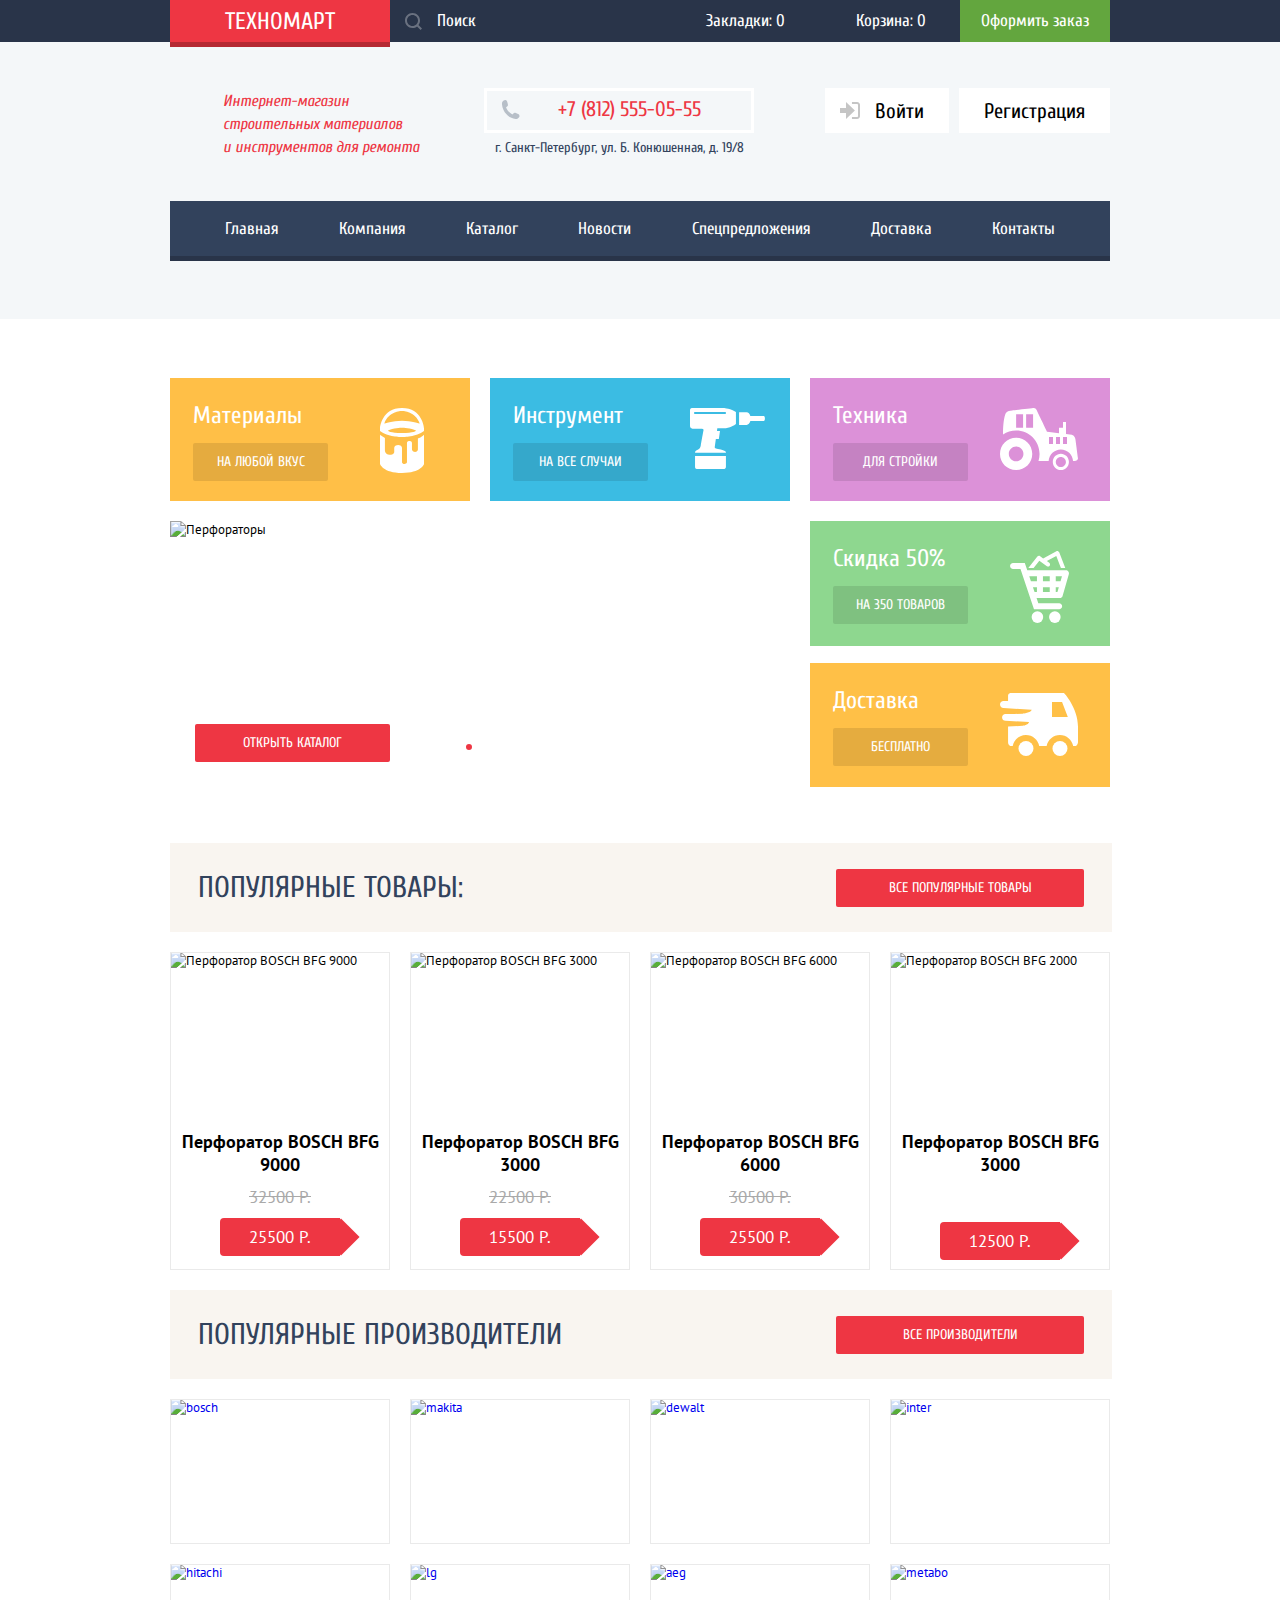
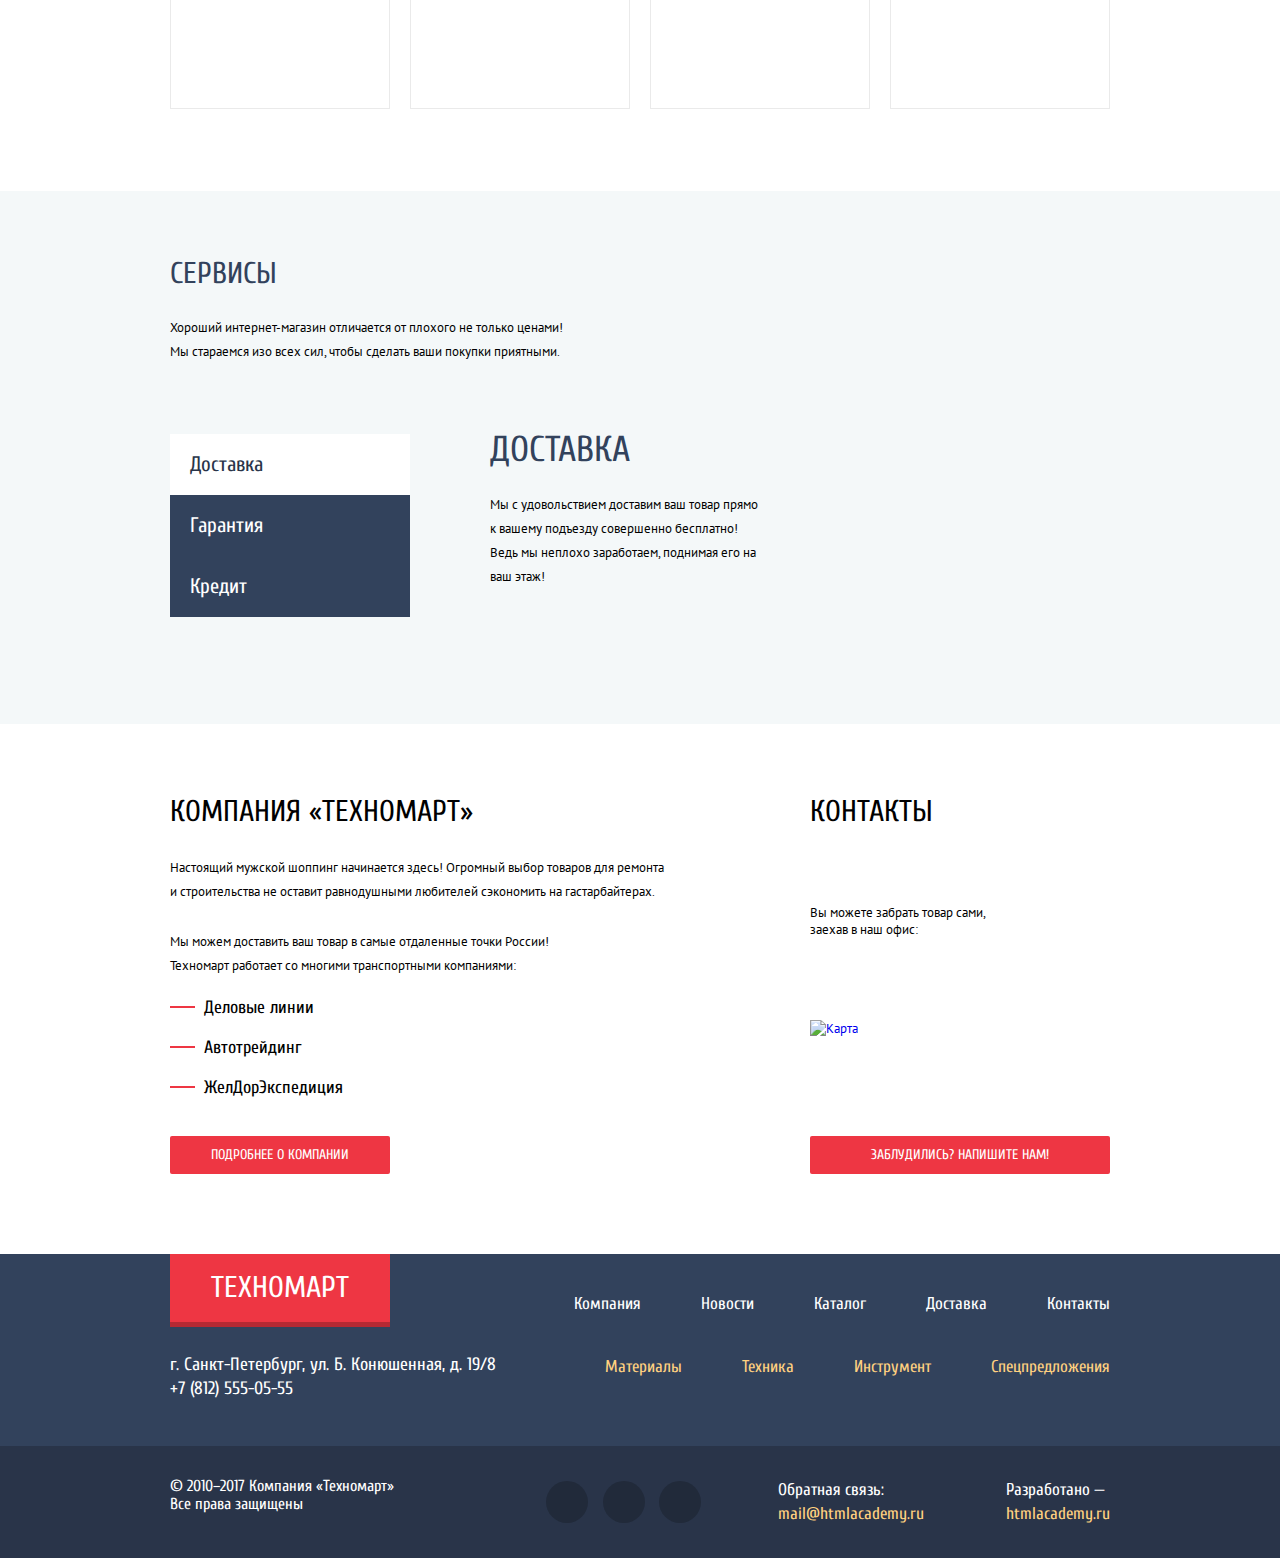
==== index.html @ eee49c4e "Almost done" ====
<!DOCTYPE html>
<html lang="ru">

<head>
  <meta charset="utf-8">
  <title>Техномарт. Материалы, техника и инструменты</title>
  <link href="https://fonts.googleapis.com/css?family=Cuprum:400,400i,700&amp;subset=cyrillic" rel="stylesheet">
  <link href="https://fonts.googleapis.com/css?family=PT+Sans:400,700" rel="stylesheet">
  <link href="css/normalize.css" rel="stylesheet">
  <link href="css/style.css" rel="stylesheet">
</head>

<body>
  <header>
    <div class="header-top-wrap">
      <div class="header-top wrapper">
        <a class="logo" href="#">ТЕХНОМАРТ</a>
        <form class="search" action="http://echo.htmlacademy.ru">
          <label for="search" class="visually-hidden">Поиск по сайту</label>
          <input type="search" id="search" placeholder="Поиск" required>
          <button type="submit" id="submit" value=""><svg width="17" height="17">
           <path d="M17,15.586l-3.542-3.542C14.421,10.782,15,9.21,15,7.5C15,3.358,11.643,0,7.5,0C3.358,0,0,3.358,0,7.5
             C0,11.643,3.358,15,7.5,15c1.71,0,3.282-0.579,4.544-1.542L15.586,17L17,15.586z M2,7.5C2,4.467,4.467,2,7.5,2
             C10.532,2,13,4.467,13,7.5c0,3.032-2.468,5.5-5.5,5.5C4.467,13,2,10.532,2,7.5z"/>
         </svg></button>
        </form>
        <a class="header-navigation-button" href="#">
          <span class="header-icon bookmarks"></span>Закладки:
          <span class="bookmarks-counter">&nbsp;0</span>
        </a>
        <a class="header-navigation-button" href="#">
          <span class="header-icon cart"></span>Корзина:
          <span class="cart-counter">&nbsp;0</span>
        </a>
        <a class="header-navigation-button buy" href="#">Оформить заказ</a>
      </div>
    </div>
    <div class="header-middle">
      <p class="header-description">Интернет-магазин строительных материалов
        <br>и инструментов для ремонта</p>
      <div class="header-phone-container">
        <span class="header-icon phone"></span>
        <a class="header-phone" href="tel:+78125550555">+7 (812) 555-05-55</a>
        <p class="header-address">г. Санкт-Петербург, ул. Б. Конюшенная, д. 19/8</p>
      </div>
      <div class="header-middle-buttons">
        <a class="sign-in-button button" href="#">
          <svg class="sign-in-svg" version="1.1" xmlns="http://www.w3.org/2000/svg" xmlns:xlink="http://www.w3.org/1999/xlink" x="0px"
            y="0px" width="20px" height="17px" viewBox="0 0 20 17" enable-background="new 0 0 20 17" xml:space="preserve">
            <g>
              <polygon points="14.875,8.5 6,0 6,6 0,6 0,11 6,11 6,17 	" />
            </g>
            <path d="M16.986,15.01h-5.027V17h5.027c2.178,0,3.004-1.81,3.029-3.026V3.028C19.99,1.811,19.164,0,16.986,0h-5.027
         v1.99h5.027c0.839,0,0.992,0.681,1.01,1.057v10.904C17.979,14.327,17.825,15.01,16.986,15.01z" />
          </svg>Войти</a>
        <a class="button" href="#">Регистрация</a>
      </div>
    </div>
    <nav class="header-bottom wrapper">
      <ul class="main-menu">
        <li>
          <a class="main-menu-item" href="index.html">Главная</a>
        </li>
        <li>
          <a class="main-menu-item" href="#">Компания</a>
        </li>
        <li>
          <a class="main-menu-item" href="catalog.html">Каталог</a>
        </li>
        <li>
          <a class="main-menu-item" href="#">Новости</a>
        </li>
        <li>
          <a class="main-menu-item" href="#">Спецпредложения</a>
        </li>
        <li>
          <a class="main-menu-item" href="#">Доставка</a>
        </li>
        <li>
          <a class="main-menu-item" href="#">Контакты</a>
        </li>
      </ul>
    </nav>
  </header>
  <main>
    <section class="category">
      <h2 class="visually-hidden">Продукция и услуги</h2>
      <div class="category-card-container">
        <div class="category-card new">
          <span class="category-card-icon"></span>
          <p class="category-card-header">Материалы</p>
          <a class="button category-card-button" href="#">На любой вкус</a>
        </div>
        <div class="category-card">
          <p class="category-card-header">Инструмент</p>
          <a class="button category-card-button" href="#">На все случаи</a>
        </div>
        <div class="category-card">
          <p class="category-card-header">Техника</p>
          <a class="button category-card-button" href="#">Для стройки</a>
        </div>
        <div class="slider">
          <a class="popular-items-button slider-button button" href="catalog.html">ОТКРЫТЬ КАТАЛОГ</a>
          <input type="radio" id="btn-1" name="toggle" checked>
          <input type="radio" id="btn-2" name="toggle">
          <div class="slider-controls">
            <label for="btn-1"></label>
            <label for="btn-2"></label>
          </div>
          <div class="slider-controls-arrows">
            <label class="slider-controls-arrows-left" for="btn-1"></label>
            <label class="slider-controls-arrows-right" for="btn-2"></label>
          </div>
          <div class="slider-inner">
            <div class="slider-slides">
              <img src="img/banners/banner-1.jpg" width="620" height="266" alt="Перфораторы">
              <img src="img/banners/banner-2.jpg" width="620" height="266" alt="Дрели">
            </div>
          </div>
        </div>
        <div class="category-card-container-small">
          <div class="category-card">
            <p class="category-card-header">Скидка 50%</p>
            <a class="button category-card-button" href="#">На 350 товаров</a>
          </div>
          <div class="category-card">
            <p class="category-card-header">Доставка</p>
            <a class="button category-card-button" href="#">Бесплатно</a>
          </div>
        </div>
      </div>
    </section>
    <section class="popular-items">
      <div class="section-header section-header-first">
        <h2>Популярные товары:</h2>
        <a class="button popular-items-button" href="#">Все популярные товары</a>
      </div>
      <div class="popular-content">
        <div class="popular-items-card">
          <img class="card-img-hidden" src="img/tools/tool-1.jpg" width="220" height="160" alt="Перфоратор BOSCH BFG 9000">
          <p class="popular-items-card-name">Перфоратор BOSCH BFG 9000</p>
          <p class="popular-items-old-price">32500 Р.</p>
          <a class="popular-items-new-price button" href="#">25500 Р.</a>
          <div class="popular-items-card-buttons card-description-hidden">
            <a class="button popular-items-button-buy" href="#">
              <svg version="1.1" xmlns="http://www.w3.org/2000/svg" xmlns:xlink="http://www.w3.org/1999/xlink" x="0px" y="0px" width="15px"
                height="15px" viewBox="0 0 15 15" enable-background="new 0 0 15 15" xml:space="preserve">
                <g fill="#ffffff">
                  <circle cx="4.5" cy="13.5" r="1.5" />
                  <circle cx="12.5" cy="13.5" r="1.5" />
                  <polygon points="15,2 4.07,2 3.648,0 0,0 0,2 2.031,2 4.016,11 15,11 15,9 9.441,9 15,6.951 	" />
                </g>
              </svg>
              Купить</a>
            <a class="button popular-items-button-bookmarks" href="#">В закладки</a>
          </div>
        </div>
        <div class="popular-items-card">
          <img class="card-img-hidden" src="img/tools/tool-2.jpg" width="220" height="160" alt="Перфоратор BOSCH BFG 3000">
          <p class="popular-items-card-name">Перфоратор BOSCH BFG 3000</p>
          <p class="popular-items-old-price">22500 Р.</p>
          <a class="popular-items-new-price button" href="#">15500 Р.</a>
          <div class="popular-items-card-buttons card-description-hidden">
            <a class="button popular-items-button-buy" href="#">
              <svg version="1.1" xmlns="http://www.w3.org/2000/svg" xmlns:xlink="http://www.w3.org/1999/xlink" x="0px" y="0px" width="15px"
                height="15px" viewBox="0 0 15 15" enable-background="new 0 0 15 15" xml:space="preserve">
                <g fill="#ffffff">
                  <circle cx="4.5" cy="13.5" r="1.5" />
                  <circle cx="12.5" cy="13.5" r="1.5" />
                  <polygon points="15,2 4.07,2 3.648,0 0,0 0,2 2.031,2 4.016,11 15,11 15,9 9.441,9 15,6.951 	" />
                </g>
              </svg>
              Купить</a>
            <a class="button popular-items-button-bookmarks" href="#">В закладки</a>
          </div>
        </div>
        <div class="popular-items-card">
          <img class="card-img-hidden" src="img/tools/tool-3.jpg" width="220" height="160" alt="Перфоратор BOSCH BFG 6000">
          <p class="popular-items-card-name">Перфоратор BOSCH BFG 6000</p>
          <p class="popular-items-old-price">30500 Р.</p>
          <a class="popular-items-new-price button" href="#">25500 Р.</a>
          <div class="popular-items-card-buttons card-description-hidden">
            <a class="button popular-items-button-buy" href="#">
              <svg version="1.1" xmlns="http://www.w3.org/2000/svg" xmlns:xlink="http://www.w3.org/1999/xlink" x="0px" y="0px" width="15px"
                height="15px" viewBox="0 0 15 15" enable-background="new 0 0 15 15" xml:space="preserve">
                <g fill="#ffffff">
                  <circle cx="4.5" cy="13.5" r="1.5" />
                  <circle cx="12.5" cy="13.5" r="1.5" />
                  <polygon points="15,2 4.07,2 3.648,0 0,0 0,2 2.031,2 4.016,11 15,11 15,9 9.441,9 15,6.951 	" />
                </g>
              </svg>
              Купить</a>
            <a class="button popular-items-button-bookmarks" href="#">В закладки</a>
          </div>
        </div>
        <div class="popular-items-card new">
          <img class="card-img-hidden" src="img/tools/tool-3.jpg" width="220" height="160" alt="Перфоратор BOSCH BFG 2000">
          <p class="popular-items-card-name">Перфоратор BOSCH BFG 3000</p>
          <p class="popular-items-old-price-none">22500 Р.</p>
          <a class="popular-items-new-price button" href="#">12500 Р.</a>
          <div class="popular-items-card-buttons card-description-hidden">
            <a class="button popular-items-button-buy" href="#">
              <svg version="1.1" xmlns="http://www.w3.org/2000/svg" xmlns:xlink="http://www.w3.org/1999/xlink" x="0px" y="0px" width="15px"
                height="15px" viewBox="0 0 15 15" enable-background="new 0 0 15 15" xml:space="preserve">
                <g fill="#ffffff">
                  <circle cx="4.5" cy="13.5" r="1.5" />
                  <circle cx="12.5" cy="13.5" r="1.5" />
                  <polygon points="15,2 4.07,2 3.648,0 0,0 0,2 2.031,2 4.016,11 15,11 15,9 9.441,9 15,6.951 	" />
                </g>
              </svg>
              Купить</a>
            <a class="button popular-items-button-bookmarks" href="#">В закладки</a>
          </div>
        </div>
      </div>
    </section>
    <section class="popular-items">
      <div class="section-header">
        <h2>Популярные производители</h2>
        <a class="button popular-items-button" href="#">Все производители</a>
      </div>
      <div class="popular-company">
        <a class="link-popular-company" href="#">
          <img src="img/popular-companies/bosch.jpg" width="220" height="145" alt="bosch">
        </a>
        <a class="link-popular-company" href="#">
          <img src="img/popular-companies/makita.jpg" width="220" height="145" alt="makita">
        </a>
        <a class="link-popular-company" href="#">
          <img src="img/popular-companies/dewalt.jpg" width="220" height="145" alt="dewalt">
        </a>
        <a class="link-popular-company" href="#">
          <img src="img/popular-companies/inter.jpg" width="220" height="145" alt="inter">
        </a>
        <a class="link-popular-company" href="#">
          <img src="img/popular-companies/hitachi.jpg" width="220" height="145" alt="hitachi">
        </a>
        <a class="link-popular-company" href="#">
          <img src="img/popular-companies/lg.jpg" width="220" height="145" alt="lg">
        </a>
        <a class="link-popular-company" href="#">
          <img src="img/popular-companies/aeg.jpg" width="220" height="145" alt="aeg">
        </a>
        <a class="link-popular-company" href="#">
          <img src="img/popular-companies/metabo.jpg" width="220" height="145" alt="metabo">
        </a>
      </div>
    </section>
    <section class="service">
      <div class="wrapper">
        <h2>Сервисы</h2>
        <p class="description">Хороший интернет-магазин отличается от плохого не только ценами!
          <br> Мы стараемся изо всех сил, чтобы сделать ваши покупки приятными.</p>
        <div class="slider-service">
          <input class="visually-hidden" type="radio" id="service-1" name="service" checked>
          <input class="visually-hidden" type="radio" id="service-2" name="service">
          <input class="visually-hidden" type="radio" id="service-3" name="service">
          <div class="service-controls">
            <label for="service-1">Доставка</label>
            <label for="service-2">Гарантия</label>
            <label for="service-3">Кредит</label>
          </div>
          <div class="service-slider-inner">
            <div class="service-slider-slides">
              <div class="container-service-description">
                <p class="container-service-description-header">Доставка</p>
                <p class="container-service-description-body">
                  Мы с удовольствием доставим ваш товар прямо к вашему подъезду совершенно бесплатно! Ведь мы неплохо заработаем, поднимая
                  его на ваш этаж!
                </p>
              </div>
              <div class="container-service-description">
                <p class="container-service-description-header">Гарантия</p>
                <p class="container-service-description-body">
                  Если купленный у нас товар поломается или заискрит, а также в случае пожара, спровоцированного его возгаранием, вы всегда
                  можете быть уверены в нашей гарантии. Мы обменяем сгоревший товар на новый. Дом уж восстановите как-нибудь
                  сами.
                </p>
              </div>
              <div class="container-service-description">
                <p class="container-service-description-header">Кредит</p>
                <p class="container-service-description-body">
                  Залезть в долговую яму стало проще! Кредитные консультанты придут вам на помощь.
                </p>
                <a class="button popular-items-button service-slider-button" href="#">Отправить заявку</a>
              </div>
            </div>
          </div>
        </div>
      </div>
    </section>
    <section class="section-about wrapper">
      <div class="about">
        <h2>КОМПАНИЯ «Техномарт»</h2>
        <p class="description">Настоящий мужской шоппинг начинается здесь! Огромный выбор товаров для ремонта и строительства не оставит равнодушными
          любителей сэкономить на гастарбайтерах.</p>
        <p class="description">Мы можем доставить ваш товар в самые отдаленные точки России!
          <br>Техномарт работает со многими транспортными компаниями:</p>
        <ul class="about-list">
          <li>
            <svg width="34" height="7">
              <rect width="25" height="2" style="fill:#ee3643" />
            </svg>Деловые линии</li>
          <li>
            <svg width="34" height="7">
              <rect width="25" height="2" style="fill:#ee3643" />
            </svg>Автотрейдинг</li>
          <li>
            <svg width="34" height="7">
              <rect width="25" height="2" style="fill:#ee3643" />
            </svg>ЖелДорЭкспедиция</li>
        </ul>
        <a class="button popular-items-button popular-items-button-more" href="#">Подробнее о компании</a>
      </div>
      <div class="about-map">
        <h2>Контакты</h2>
        <p class="delivery-info">Вы можете забрать товар сами,
          <br>заехав в наш офис:</p>
        <a id="mapLink" href="#">
          <img class="map-img" src="img/map.jpg" width="300" height="158" alt="Карта">
        </a>
        <a id="writeUs" class="button popular-items-button popular-items-button-map" href="write.html">Заблудились? Напишите нам!</a>
      </div>
    </section>
  </main>
  <footer>
    <div class="footer-content wrapper">
      <a class="logo logo-big">ТЕХНОМАРТ</a>
      <ul class="footer-menu">
        <li>
          <a class="footer-menu-item" href="#">Компания</a>
        </li>
        <li>
          <a class="footer-menu-item" href="#">Новости</a>
        </li>
        <li>
          <a class="footer-menu-item" href="catalog.html">Каталог</a>
        </li>
        <li>
          <a class="footer-menu-item" href="#">Доставка</a>
        </li>
        <li>
          <a class="footer-menu-item" href="#">Контакты</a>
        </li>
      </ul>
      <p class="footer-address">г. Санкт-Петербург, ул. Б. Конюшенная, д. 19/8
        <br>+7 (812) 555-05-55</p>
      <ul class="footer-menu footer-menu-bottom">
        <li>
          <a class="footer-menu-item footer-menu-bottom-item" href="#">Материалы</a>
        </li>
        <li>
          <a class="footer-menu-item footer-menu-bottom-item" href="#">Техника</a>
        </li>
        <li>
          <a class="footer-menu-item footer-menu-bottom-item" href="#">Инструмент</a>
        </li>
        <li>
          <a class="footer-menu-item footer-menu-bottom-item" href="#">Спецпредложения</a>
        </li>
      </ul>
    </div>
    <div class="sub-footer">
      <div class="sub-footer-content wrapper">
        <p class="copyright">© 2010–2017 Компания «Техномарт»
          <br>Все права защищены</p>
        <ul class="social-links">
          <li>
            <a class="social-button" href="#">Вконтакте</a>
          </li>
          <li>
            <a class="social-button" href="#">Фейсбук</a>
          </li>
          <li>
            <a class="social-button" href="#">Инстаграм</a>
          </li>
        </ul>
        <p class="footer-feedback">
          Обратная связь:
          <br>
          <a class="footer-menu-bottom-item" href="#">mail@htmlacademy.ru</a>
        </p>
        <p class="footer-feedback">
          Разработано &#8212;
          <br>
          <a class="footer-menu-bottom-item" href="https://htmlacademy.ru/intensive/htmlcss">htmlacademy.ru</a>
        </p>
      </div>
    </div>
  </footer>
  <section id="writeUsModal" class="modal modal-write-us">
    <h2 class="visually-hidden">Напишите нам</h2>
    <div class="modal-wrapper">
      <div class="modal-write-us-top"></div>
      <button class="close modal-close" type="button">Закрыть</button>
      <div class="modal-write-us-form">
        <div class="modal-top-form">
          <p>
            <label for="name">Ваше имя:</label>
            <input type="text" name="name" id="name" placeholder="Представьтесь, пожалуйста">
          </p>
          <p>
            <label for="e-mail">Ваше e-mail:</label>
            <input type="email" name="e-mail" id="e-mail" placeholder="Для отправки ответа">
          </p>
        </div>
        <div class="note-wrap">
          <label for="note">Текст письма:</label>
          <textarea name="note" id="note" placeholder="В свободной форме"></textarea>
        </div>
      </div>
      <div class="modal-write-us-bottom">
        <a class="button popular-items-button button-write-us">Отправить</a>
      </div>
    </div>
  </section>
  <section id="map" class="modal">
    <h2 class="visually-hidden">Карта проезда</h2>
    <iframe src="https://www.google.com/maps/embed?pb=!1m18!1m12!1m3!1d1998.59910436516!2d30.32089461633732!3d59.93879418187623!2m3!1f0!2f0!3f0!3m2!1i1024!2i768!4f13.1!3m3!1m2!1s0x4696310fca5ba729%3A0xea9c53d4493c879f!2sBolshaya+Konyushennaya+Street%2C+19%2C+Sankt-Peterburg%2C+Russia%2C+191186!5e0!3m2!1sen!2ssg!4v1511961614813" width="620" height="430" frameborder="0" style="border:0" allowfullscreen></iframe>
      <script async defer src="https://maps.googleapis.com/maps/api/js?key=AIzaSyCFUnFdwDZaqcd_G93oOspNumrF1ERsCaw&callback=initMap"
      type="text/javascript"></script>
  </section>
  <script src="js/script.js"></script>
</body>

</html>
---- css/style.css ----
/* global */
body {
    font-family: 'PT Sans', sans-serif;
    font-size: 13px;
    color: black; 
    margin: 0;
    min-width: 940px;
}

textarea {
    resize: none;
}

.visually-hidden {
    position: absolute;
    width: 1px;
    height: 1px;
    margin: -1px;
    padding: 0;
    border: none;
    overflow: hidden;
    white-space: nowrap;
    clip: rect(0, 0, 0, 0);
    clip-path: inset(100%);
}

.visually-hidden-button {
    position: absolute;
    background: transparent;
    border: none;
    font-size: 0;
}

.button {
    display: flex;
    justify-content: center;
    align-items: center;
    min-height: 45px;
    padding-left: 25px;
    padding-right: 25px;
    font-family: 'Cuprum', sans-serif;
    font-size: 21px;
    line-height: 18px;
    color: black;
    background: white;
    margin-left: 10px;
}

.button:hover,
.button:focus {
    color: #ee3643;
    outline: none;
}

.description {
    line-height: 24px;
}

h2 {
    font-family: 'Cuprum', sans-serif;
    font-size: 30px;
    text-transform: uppercase;
    color: #32425c;
    font-weight: 400;
}

a {
    text-decoration: none;
}

.new::before {
    position: absolute;
    content: "";
    right: 0;
    width: 60px;
    height: 60px;
    background-image: url(../img/new.png);
    background-repeat: no-repeat;
    background-position: 50% 50%;
}

.wrapper {
    width: 940px;
    margin: 0 auto;
}

.seo-perforators     p {
    line-height: 24px;
}

/* header */
.header-top-wrap {
    background: #293449;
}

header {
    background: #f4f7f9;
}

.header-top {
    display: flex;
    justify-content: center;
}

.header-navigation-container {
    width: 150px;
    height: 42px;
}

/* header-logo */
.logo {
    display: flex;
    align-items: center;
    justify-content: center;    
    width: 220px;
    height: 42px;
    font-family: 'Cuprum', sans-serif;
    font-size: 24px;
    color: white;
    background-color: #ee3643;
    box-shadow: 0px 5px #b52933;
}

.logo:hover,
.logo:focus {
    background-color: #ca2c37;
    box-shadow: 0px 5px #9a212a;
    outline: none;
}

.logo:active {
    background-color: #ba2732;
    box-shadow: 0px 5px #8e1e26;
}

/* header search */
.search {
    display: flex;
    flex-wrap: wrap;
    width: 270px;
    vertical-align: middle;
    white-space: nowrap;
    position: relative;
}

#search {
    width: 270px;
    height: 42px;
    background: #293449;
    border: none;
    font-size: 17px;
    float: left;
    color: white;
    padding-left: 47px;
    border-radius: 0;
}

#search::-webkit-input-placeholder {
    font-family: 'Cuprum', sans-serif;
    color: white;
}

#search:hover,
#search:focus {
    background: #212a3a;
    outline: none;
}

#search:focus::-webkit-input-placeholder {
    font-family: 'Cuprum', sans-serif;
    color: rgba(0, 0, 0, 0.3);
}

#search:focus {
    font-family: 'Cuprum', sans-serif;
    color: black;
    background: white;
}

#submit {
    border: none;
    position: absolute;
    width: 46px;
    height: 42px;
    background: none;
    fill: white;
    opacity: 0.3;
}

#submit svg {
    position: relative;
    top: 2px;
}

#search:focus ~ #submit {
    opacity: 1;
    fill: #ee3643;
}

/* header bookmarks button */
.header-navigation-button {
    display: flex;
    width: 150px;
    height: 42px;
    font-family: 'Cuprum', sans-serif;
    font-size: 17px;
    color: white;
    line-height: 42px;
    border-radius: 0;
    left: 40px;
}

.header-navigation-button:hover,
.header-navigation-button:focus {
    background: #212a3a;
    outline: none;
}

.header-icon {
    position: relative;
    padding-left: 10px;
    width: 36px;
    height: 42px;
    background-repeat: no-repeat;
    background-position: 50% 50%;
    opacity: 0.3;
}

.bookmarks {
    background-image: url(../img/icons/bookmarks.svg);
}

.cart {
    background-image: url(../img/icons/cart.svg);
}

.cart-full {
    background-color: #ee3643;
}

/* buy button */
.buy {
    padding: 0;
    background: #63a63e;
    justify-content: center;
}

.buy:hover,
.buy:focus {
    background: #5fbb2d;
    outline: none;
}

.buy:active {
    background: #518534;
    color: rgba(255, 255, 255, 0.5);
}

/* header middle */
.header-middle {
    display: flex;
    justify-content: space-between;
    width: 940px;
    padding-top: 46px;
    margin: 0 auto;
}

.header-description {
    width: 200px;
    font-family: 'Cuprum', sans-serif;
    font-size: 16px;
    font-style: italic;
    line-height: 23px;
    color: #ee3643;
    padding-left: 53px;
    margin-top: 2px;
}

.header-phone-container {
    display: flex;
    justify-content: center;
    align-items: center;
    width: 270px;
    height: 45px;
    outline: 3px solid #fff;
    outline-offset: -3px;
    flex-wrap: wrap;
}

.header-phone {
    font-family: 'Cuprum', sans-serif;
    font-size: 21px;
    color: #ee3643;
    margin-left: -25px;
}

.header-phone:focus {
    color: #8e1e28;
    outline: none;
}

.phone {
    left: -50px;
    background-image: url(../img/icons/phone.svg);
    opacity: 1;
}

.header-address {
    font-family: 'Cuprum', sans-serif;
    font-size: 14px;
    line-height: 24px;
    color: #32425c;
    margin-top: 6px;
}

.header-middle-buttons {
    display: flex;
    align-items: flex-start;
}

.sign-in-svg {
    fill: #c5c5c5;
    padding-left: 15px;
    padding-right: 15px;
}

.sign-in-button:focus ~ .sign-in {
    background-image: url(../img/icons/login-hover.svg);
    background: black;
}

.sign-in-button:hover .sign-in-svg,
.sign-in-button:focus .sign-in-svg {
    fill: #32425c;
    outline: none;
}

.sign-in-button:active {
    color: #b2b2b2;
}

.sign-in-button:active .sign-in-svg {
    fill: #b2b2b2;
}

.button > .sign-in {
    padding-left: 5px;
}

div > .button:first-child {
    padding-left: 0;
}

.logout-button {
    display: flex;
    justify-content: space-between;
    width: 294.95px;
    padding: 0;
    margin: 0;
}

.logout-button:hover {
    color: black;
}

.user {
    fill: #c5c5c5;
    padding: 13px;
}

.user:hover {
    fill: #32425c;
}

.user-button:focus .user {
    fill: #32425c;
}

.user-button:focus {
    outline: none;
}

.logout-icon:focus .logout {
    fill: #32425c;
}

.logout-icon:focus {
    outline: none;
}

.logout {
    fill: #c5c5c5;
    padding: 13px;
    padding-right: 10px;
}

.logout:hover {
    fill: #32425c;
}

.user-name {
    position: relative;
    left: -11px;
}

.header-middle-user {
    display: flex;
    flex-direction: column;
}

.orders {
    display: flex;
}

.header-orders {
    font-family: 'Cuprum', sans-serif;
    font-size: 16px;
    line-height: 24px;
    color: #32425c;
    margin-top: 3px;
    text-decoration: underline;
    padding-left: 18px;
}

.header-orders:hover {
    color: #ee3643;
}

.header-orders:active {
    color: #b7bfc8;
}

.header-orders:focus {
    outline: none;
    color: #ee3643;
}

.header-orders-bull {
    font-family: 'Arial', sans-serif;
    font-size: 16px;
    text-decoration: none;
}

/* header bottom nav menu */
.header-bottom {
    display: flex;
    padding-top: 13px;
    padding-bottom: 50px;   
}

.main-menu {
    display: flex;
    list-style: none;
    flex-wrap: nowrap;
    width: 890px;
    min-height: 55px;
    padding: 0;
    background: #32425c;
    box-shadow: 0px 5px #293449;
}

.main-menu li {
    flex-grow: 1;
    padding-left: 10px;
    padding-right: 10px;
}

.main-menu-item {
    display: flex;
    justify-content: center;
    align-items: center;
    flex-basis: 120px;
    font-family: 'Cuprum', sans-serif;
    font-size: 17px;
    line-height: 24px;
    color: white;
    height: 55px;
}

.main-menu-item:hover,
.main-menu-item:focus {
    background: #293449;
    outline: none;
}

.main-menu-item:active {
    color: rgba(255, 255, 255, 0.50)

}

.main-menu:first-child {
    padding-left: 25px; 
}

.main-menu:last-child {
    padding-right: 25px; 
}

/* promo cards */
.category {
    width: 940px;
    margin: 0 auto;
}

.category-card-container {
    display: flex;
    flex-wrap: wrap;
    padding-top: 39px;
}

.category-card-container-small {
    display: flex;
    flex-wrap: wrap;
    width: 300px;
}

.category-card-header {
    font-family: 'Cuprum', sans-serif;
    color: white;
    font-size: 24px;
    padding-left: 23px;
    margin-bottom: 14px;
}

.category-card {
    width: 300px;
    min-height: 123px;
    background: #ffbf47;
    margin-right: 20px;
    margin-top: 20px;
    background-repeat: no-repeat;
    background-position: 50% 50%;
    background-position: 210px 30px;
    background-image: url(../img/cards/materials.svg);
    position: relative;
}

.category-card-button {
    font-size: 14px;
    line-height: 18px;
    text-transform: uppercase;
    background-color: rgba(0, 0, 0, 0.1);
    border-radius: 2px;
    width: 135px;
    min-height: 38px;
    color: white;
    padding-left: 0;
    padding-right: 0;
    margin-left: 23px;
}

.category-card-button:hover,
.category-card-button:focus {
    color: white;
    background-color: rgba(0, 0, 0, 0.2);
    outline: none;
}

.category-card-button:active {
    color: white;
    background-color: rgba(0, 0, 0, 0.3);
}

.category-card:nth-child(2) {
    background-color: #3bbce3;
    background-position: 200px 30px;
    background-image: url(../img/cards/tools.svg);
}

.category-card:nth-child(3) {
    margin-right: 0px;
    background-color: #dc91d8;
    background-position: 190px 30px;
    background-image: url(../img/cards/vehicle.svg);
}

.category-card-container-small .category-card {
    margin-right: 0px;
    background-color: #8ed78f;
    background-position: 200px 30px;
    background-image: url(../img/cards/discount.svg);
}

.category-card-container-small .category-card:last-child {
    margin-right: 0px;
    background-color: #ffc047;
    margin-top: 17px;
    background-position: 190px 30px;
    background-image: url(../img/cards/delivery.svg);
}

/* popular items */
.popular-items {
    width: 940px;
    margin: 0 auto;
}

.section-header {
    display: flex;
    justify-content: space-between;
    background-color: #f9f5f0;
    width: 886px;
    min-height: 89px;
    align-items: center;
    padding-left: 28px;
    padding-right: 28px;
    margin-top: 20px;
}

.section-header-first {
    margin-top: 56px;
}

.popular-items-button {
    border-radius: 2px;
    width: 248px;
    min-height: 38px;
    background-color: #ee3643;
    color: white;
    font-size: 14px;
    font-weight: 400;
    flex-shrink: 0;
    text-transform: uppercase;
    padding: 0;
}

.popular-items-button:hover,
.popular-items-button:focus {
    color: white;
    background-color: #ca2c37;
    outline: none;
}

.popular-items-button:active {
    background-color: #ba2732;
}

.popular-items-button-bookmarks {
    border: 3px solid #63a63e;
    color: #32425c;
    text-transform: uppercase;
    font-size: 14px;
    width: 129px;
    height: 32px;
    padding: 0;
}

.popular-items-button-bookmarks:hover,
.popular-items-button-bookmarks:focus {
    border: 3px solid #32425c;
    color: #32425c;
    outline: none;
}

.popular-items-button-bookmarks:active {
    outline: 3px solid #c1c6ce;
    outline-offset: -3px;
    color: #c1c6ce;
}

.popular-content {
    display: flex;
    margin-bottom: 0;
}

.popular-items-card {
    display: flex;
    flex-direction: column;
    align-items: center;
    width: 220px;
    min-height: 318px;
    margin-right: 20px;
    margin-top: 20px;
    outline: 1px solid #eaeaea;
    outline-offset: -1px;
    position: relative;
    background-color: #ffffff;
    overflow: hidden;
}

.popular-items-card:nth-child(4) {
    margin-right: 0;
}

.popular-items-card-name {
    font-size: 18px;
    font-weight: 700;
    text-align: center;
    margin: 0;
    margin-top: 18px;
    color: black;
}

.popular-items-old-price {
    text-align: center;
    color: #a9a9a9;
    font-size: 17px;
    line-height: 18px;
    text-decoration: line-through;
    margin-top: 12px;
    margin-bottom: 12px;
}

.popular-items-new-price {
    padding: 0;
    margin: 0;
    display: flex;
    width: 120px;
    min-height: 38px;
    position: relative;
    text-decoration: none;
    line-height: 36px;
    color: black;
    background-color: #ee3643;
    border-radius: 4px 0 0 4px;
    color: white;
    font-family: 'PT Sans', sans-serif;
    font-size: 17px;
}

.popular-items-new-price:hover,
.popular-items-new-price:focus {
    color: white;
    outline: none;
}

.popular-items-new-price:after {
    content: "";
    position: absolute;
    top: -1;
    right: -19px;
    z-index: 1;
    width: 36px;
    height: 36px;
    background-color: #ee3643;
    transform: rotate(-45deg) scale(0.73);
}

.popular-items-old-price-none {
    color: white;
    font-size: 17px;
    margin-top: 12px;
    margin-bottom: 12px;
}

/* slider */
.slider-button {
    position: absolute;
    z-index: 30;
    margin: 0;
    padding: 0;
    width: 195px;
    height: 38px;
    left: 25px;
    bottom: 25px;
    padding: 0;
}

.slider-button:active {
    background-color: #ba2732;
}

.slider {
    position: relative;
    margin-right: 20px;
    margin-top: 20px;
}

.slider input[type=radio] {
    display: none;
}

.slider-inner {
    width: 620px;
    overflow: hidden;
}

.slider-slides {
    width: 200%;
}

.slider-slides img {
    float: left;
    width: 620px;
    height: 266px;
}

.slider-controls {
    position: absolute;
    text-align: center;
    z-index: 10;
    left: 47%;
    top: 82%;
}

.slider-controls label {
    display: inline-block;
    width: 6px;
    height: 6px;
    margin: 0 3px;
    background-color: white;
    border: 2px solid white;
    border-radius: 50%;
    transition: background-color 0.2s;
    cursor: pointer;
}


#btn-1:checked ~ .slider-controls label[for="btn-1"],
#btn-2:checked ~ .slider-controls label[for="btn-2"] {
    background-color: #ee3643;
}

#btn-1:checked ~ .slider-inner .slider-slides {
    transform: translate(0);
}

#btn-2:checked ~ .slider-inner .slider-slides {
    transform: translate(-620px);
}

.slider-controls-arrows {
    position: relative;
}

.slider-controls-arrows-left {
    position: absolute;
    z-index: 20;
    width: 22px;
    height: 40px;
    left: 25px;
    top: 113px;
    background-image: url(../img/icons/left.svg);
    background-repeat: no-repeat;
    background-position: 50% 50%;
}

.slider-controls-arrows-right {
    position: absolute;
    z-index: 20;
    width: 22px;
    height: 40px;
    right: 25px;
    top: 113px;
    background-image: url(../img/icons/right.svg);
    background-repeat: no-repeat;
    background-position: 50% 50%;
}

/* popular-items hover effects */
.popular-items-card:hover,
.popular-items-card:focus {
    box-shadow: 0px 10px 25px rgba(41, 52, 73, 0.5);
    transition-property: box-shadow;
    transition-duration: 0.3s;
    outline: none;
}

.popular-items-card:hover ~ .popular-items-card-img {
    display: none;
}

.popular-items-button-buy {
    position: relative;
    padding: 0;
    width: 135px;
    height: 35px;
    background-color: #63a63e;
    border-radius: 4px;
    color: white;
    box-shadow: 0px 3px 0px #367315;
    font-size: 14px;
    text-transform: uppercase;
    margin-bottom: 10px;
}

.popular-items-button-buy svg {
    opacity: 0.3;
    position: absolute;
    left: 11px;
}

.popular-items-button-buy:hover,
.popular-items-button-buy:focus {
    background-color: #5fbb2d;
    color: white;
    outline: none;
}

.popular-items-button-buy:active {
    background-color: #367315;
    color: white;
}

.popular-items-button-buy:hover svg,
.popular-items-button-buy:focus svg {
    opacity: 1;
    outline: none;
}

.popular-items-button-buy:active svg {
    opacity: 1;
}

.card-description-hidden {
    display: flex;
    flex-direction: column;
    align-items: center;
    padding-top: 32px;
    padding-bottom: 32px;
    width: 220px;
    height: 96px;
    position: absolute;
    visibility: hidden;   
    background-color: white;
}

.popular-items-card:hover .card-description-hidden,
.popular-items-card:focus-within .card-description-hidden{
    visibility: visible;
}

.popular-items-card:hover .card-description-hidden,
.popular-items-card:focus .card-description-hidden {
    display: flex;
    flex-direction: column;
    align-items: center;
    padding-top: 32px;
    padding-bottom: 32px;
    width: 220px;
    height: 96px;
    outline: none;
}

/* popular company */
.popular-company {
    display: flex;
    flex-wrap: wrap;
}

.link-popular-company {
    display: flex;
    width: 220px;
    height: 145px;
    outline: 1px solid #eaeaea;
    outline-offset: -1px;
    margin-right: 20px;
    margin-top: 20px;
}

.link-popular-company:hover,
.link-popular-company:focus {
    box-shadow: 0px 10px 25px rgba(41, 52, 73, 0.5);
    transition-property: box-shadow;
    transition-duration: 0.3s;
    outline: none;
}

.link-popular-company:active {
    box-shadow: 0px 4px 10px rgba(41, 52, 73, 0.5);
}

.link-popular-company > img:active {
    opacity: 0.3;
}

.popular-company > .link-popular-company:nth-child(4n) {
    margin-right: 0;
}

/* service */
.service {
    display: flex;
    margin-top: 82px;
    background-color: #f4f8f9;
    padding-top: 40px;
}

.container-service {
    display: flex;

}

/* service slaider */
.container-service-description-header {
    font-family: 'Cuprum', sans-serif;
    font-size: 36px;
    padding-left: 80px;
    color: #32425c;
    margin-top: 25px;
    margin-bottom: 10px;
    text-transform: uppercase;
}

.container-service-description-body {
    padding-top: 0;
    padding-left: 80px;
    width: 270px;
    line-height: 24px;
}

.service .wrapper {
    position: relative;
}

.slider-service {
    display: flex;
    margin-top: 60px;
    margin-bottom: 20px;
}

.service-slider-slides {
    margin-top: -20px;
}

.slider-service::before {
    content: "";
    position: absolute;
    width: 10px;
    height: 272px;
    background-image: url(../img/service-shadow.png);
    top: 158px;
    left: 230px;
}

.service-slider-inner {
    display: flex;
    min-height: 280px;
    width: 700px;
    overflow: hidden;
}

/* .slider-service input[type=radio] {
    display: none;
} */

.service-controls {
    margin-top: 10px;
}

.service-controls label {
    display: flex;
    width: 220px;
    min-height: 61px;
    background-color: #32425c;
    color: white;
    font-family: 'Cuprum', sans-serif;
    font-size: 21px;
    padding-left: 20px;
    align-items: center;
}

.service-controls label:hover,
.service-controls label:focus {
    background-color: #293449;
    outline: none;
}

.container-service-description {
    display: flex;
    flex-direction: column;
    height: 0;
    width: 700px;
    visibility: hidden;
}

.service-slider-slides .container-service-description::after {
    content: "";
    position: absolute;
    width: 800px;
    height: 261px;
    background-repeat: no-repeat;
}

.service-slider-slides .container-service-description:nth-child(1)::after {
    background-image: url(../img/lorry.png);
    background-position: 230px 53px;
}

.service-slider-slides .container-service-description:nth-child(2)::after {
    background-image: url(../img/medal.png);
    background-position: 280px 20px;
}

.service-slider-slides .container-service-description:nth-child(3)::after {
    background-image: url(../img/money.png);
    background-position: 230px 20px;
}

#service-1:checked ~ .service-controls label[for="service-1"],
#service-2:checked ~ .service-controls label[for="service-2"],
#service-3:checked ~ .service-controls label[for="service-3"] {
    background-color: white;
    color: #293449;
}

#service-1:focus ~ .service-controls label[for="service-1"],
#service-2:focus ~ .service-controls label[for="service-2"],
#service-3:focus ~ .service-controls label[for="service-3"] {
    border-left: solid 5px #ee3643;
    margin-left: -5px;
}

#service-1:checked ~ .service-slider-inner .service-slider-slides .container-service-description:nth-child(1) {
    visibility: visible; 
    height: auto;
    min-height: 280px;
}

#service-2:checked ~ .service-slider-inner .service-slider-slides .container-service-description:nth-child(2) {
    visibility: visible; 
    height: auto;
    min-height: 280px;
}

#service-3:checked ~ .service-slider-inner .service-slider-slides .container-service-description:nth-child(3) {
    visibility: visible; 
    height: auto;
    min-height: 280px;
}

.service-slider-button {
    padding: 0;
    margin-left: 78px;
    z-index: 1;
}

/* about */
.section-about {
    display: flex;
    justify-content: space-between;
    margin: 0 auto;
    margin-bottom: 80px;
    margin-top: 45px;
}

.about {
    display: flex;
    flex-direction: column;
    justify-content: space-between;
    width: 500px;
}

.about-map {
    display: flex;
    flex-direction: column;
    justify-content: space-between
}

.about-list {
    font-family: 'Cuprum', sans-serif;
    font-size: 18px;
    line-height: 20px;
    list-style: none;
    margin-top: 0;
    padding-left: 0; 
}

.about-list li {
    padding-top: 20px;
}

.about-list li:last-child {
    margin-bottom: 20px;
}

.popular-items-button-more {
    padding: 0;
    margin: 0;
    width: 220px;
}

.popular-items-button-map {
    padding: 0;
    margin: 0;
    width: 300px;
}

.map-img {
    margin-bottom: 30px;
}

.delivery-info {
    margin-top: -7px;
}

.about h2 {
    color: black;
    margin-bottom: 14px;
}

.about-map h2 {
    color: black;
    margin-bottom: 14px;
}

.about p:nth-child(3) {
    margin-bottom: 0;
}

/* footer */
footer {
    background-color: #32425c;
}

.footer-content {
    display: flex;
    flex-wrap: wrap;
    width: 940px;
    justify-content: space-between;
    padding-bottom: 27px;
}

.logo-big {
    height: 68px;
    font-size: 30px;
}

.footer-address {
    font-family: 'Cuprum', sans-serif;
    font-size: 18px;
    line-height: 24px;
    color: white;
    font-weight: 400;
    margin-top: 13px;
}

.footer-menu {
    display: flex;
    list-style: none;
    flex-wrap: nowrap;
    padding: 0;
    margin-top: 23px;
    margin-bottom: 8px;
}

.footer-menu li {
    padding-left: 30px;
    padding-right: 30px;
}

.footer-menu li:last-child {
    padding-right: 0;
}

.footer-menu-item {
    display: flex;
    justify-content: center;
    align-items: center;
    font-family: 'Cuprum', sans-serif;
    font-size: 17px;
    line-height: 24px;
    color: white;
    height: 55px;
}

.footer-menu-item:hover,
.footer-menu-item:focus {
    text-decoration: underline;
    outline: none;
}

.footer-menu-item:active {
    text-decoration: none;
    color: rgba(255, 255, 255, 0.5);
}

.footer-menu-bottom {
    margin-top: 0;
}

.footer-menu-bottom-item {
    color: #ffd180;
}

.footer-menu-bottom-item:hover,
.footer-menu-bottom-item:focus {
    text-decoration: underline;
    outline: none;
}

/* sub footer */
.sub-footer {
    padding-top: 15px;
    padding-bottom: 15px;
    background-color: #293449;
}

.sub-footer-content {
    display: flex;
    flex-wrap: wrap;
    justify-content: space-between;
    flex-grow: 1;
}

.copyright {
    font-family: 'Cuprum', sans-serif;
    font-size: 16px;
    line-height: 18px;
    color: white;
    font-weight: 400;
}

.footer-feedback {
    font-family: 'Cuprum', sans-serif;
    font-size: 17px;
    line-height: 24px;
    color: white;
}

.social-links {
    display: flex;
    list-style: none;
    flex-wrap: nowrap;
    width: 150px;
    justify-content: space-between;
    align-items: center;
    font-size: 0;
    margin-left: 30px;
}

.social-links li {
    margin-right: -5px;
}

.social-button {
    display: flex;
    width: 42px;
    height: 42px;
    background-color: #212a3a;
    border-radius: 50%;
}

.social-links > li:nth-child(1) > .social-button::before {
    content: "";
    width: 42px;
    height: 42px;
    background-image: url("../img/social/vk.svg");
    background-repeat: no-repeat;
    background-position: 50% 50%;
}

.social-links > li:nth-child(2) > .social-button::before {
    content: "";
    width: 42px;
    height: 42px;
    background-image: url("../img/social/fb.svg");
    background-repeat: no-repeat;
    background-position: 50% 50%;
}

.social-links > li:nth-child(3) > .social-button::before {
    content: "";
    width: 42px;
    height: 42px;
    background-image: url("../img/social/insta.svg");
    background-repeat: no-repeat;
    background-position: 50% 50%;
}

.social-button:hover,
.social-button:focus {
    background-color: #ee3643;
    outline: none;
}

/* catalog */
.dash {
    line-height: 26px;
}

.line {
    position: relative;
    z-index: 5;
    width: 150px;
    height: 2px;
    background-color: #00ca74;
    left: -10px;
}

.range-control {
    display: flex;
    position: relative;
    left: 10px;
    width: 4px;
    height: 4px;
    background-color: #ababab;
    border: solid 8px white;
    border-radius: 50%;
    box-shadow: 0px 2px 0px #e0ddd8;
    z-index: 15;
}

.range-control-2 {
    display: flex;
    position: relative;
    left: 100px;
    width: 4px;
    height: 4px;
    background-color: #ababab;
    border: solid 8px white;
    border-radius: 50%;
    box-shadow: 0px 2px 0px #e0ddd8;
    z-index: 16;
}

.range {
    display: flex;
    justify-content: center;
    align-items: center;
}

.breadcrumbs {
    display: flex;
    list-style: none;
    flex-wrap: nowrap;
    padding: 0;
    padding-top: 10px;
}

.breadcrumbs-item:focus {
    outline: none;
    color: #ee3643;
}


.breadcrumbs li a {
    text-transform: uppercase;
    color: black;
    padding-right: 15px;
}

.breadcrumbs > li:not(:first-child)::before {
    content: "";
    display: inline-block;
    background-image: url("../img/icons/right-arrow.svg");
    background-repeat: no-repeat;
    width: 8px;
    height: 12px;
    padding-right: 15px;
}

.content > .popular-items-card {
    margin-right: 20px;
}

.content > .popular-items-card:nth-child(3n) {
    margin-right: 0;
}

.section-header-catalog {
    background-color: #f2f6f8;
}

.catalog-content-container {
    display: flex;
    justify-content: space-between;
}

.content {
    display: flex;
    flex-wrap: wrap;    
}

/* filter-header */
.filter-header {
    display: flex;
    justify-content: space-between;
    align-items: center;
    background-color: #f7f3ec;
    height: 38px;
    border-radius: 2px;
    margin-top: 20px;
}

.filter-header  h3{
    text-transform: uppercase;
    padding-left: 19px;
    font-size: 13px;
}

.filter-header-setings-button {
    text-transform: uppercase;
    color: rgba(0, 0, 0, 0.3);
    text-decoration: underline;
    text-decoration-style: dotted;
    text-decoration-color: #ee3643;
}

.filter-header-setings-button-active {
    color: #ee3643;
    text-decoration: none;
}

.filter-header-setings-button:hover {
    color: black;
    text-decoration: underline;
    text-decoration-color: #ee3643;
}

.filter-header-setings-button:focus {
    outline: none;
    color: #ee3643;
}

.sort-by {
    width: 11px;
    height: 10px;
    fill: #c5c5c5;
}

.sort-activ {
    fill: red;
    text-decoration: none;
}

.sort-by:hover {
    fill: black;
}

.filter-header-setings > a:nth-child(5) {
    margin-right: 17px;
}

.filter-header-setings > a:nth-child(4) {
    margin-right: 19px;
}

.filter-header-setings > a:nth-child(3) {
    margin-right: 41px;
}

.filter-header-setings > a:nth-child(2) {
    margin-right: 63px;
}

.filter-header-setings > a:nth-child(1) {
    margin-right: 67px;
}

/* form */
form {
    display: flex;
    flex-direction: column;
    width: 220px;
}
.left {
    padding-right: 20px;
}

.button-filter {
    padding: 0;
    margin: 0;
    margin-top: 65px;
    border: solid 1px #e5e5e5;
    text-transform: uppercase;
    font-size: 13px;
    width: 138px;
    height: 36px;
}

.filter {
    display: flex;
    font-size: 15px;
    text-transform: uppercase;
    margin-top: 21px;
}

fieldset {
    padding: 0;
    margin: 0;
    border: none;
}

fieldset:not(:nth-child(4)) {
    border-bottom: solid 1px #c6c6c6;
}

legend {
    font-size: 17px;
    font-weight: 700;
}

.supply > legend {
    font-size: 17px;
    font-weight: 700;
}

.range {
    display: flex;
    width: 220px;
    height: 80px;
    background-color: #f7f3ec;
    border-radius: 2px;
}

.numbers {
    display: flex;
    justify-content: space-between;
}

input[type=number] {
    border: none;
    width: 80px;
    height: 38px;
    background-color: #f7f3ec;
    border-radius: 2px;
    margin-top: 9px;
    margin-bottom: 25px;
    padding-left: 15px;
    font-size: 17px;
    color: black;
    text-align: center;
}

input[type=number]
    font-size: 17px;
    color: black;
    text-align: center;
}

input[type=number]::-moz-placeholder {
    font-size: 17px;
    color: black;
    text-align: center;
    opacity: 1;
}

input[type=number]:-ms-input-placeholder {
    font-size: 17px;
    color: black;
    text-align: center;
}

input[type=number]::-webkit-input-placeholder {
    font-size: 17px;
    color: black;
    text-align: center;
}

input[type=number]:focus {
    background-color: #e7dcc8;
    outline: none;
}

.manufacturers > p {
    vertical-align: middle;
}

.manufacturers input[type=checkbox] + label {
    background-image: url("../img/icons/checkbox.svg");
    background-repeat: no-repeat;
    padding-left: 25px;
} 

.manufacturers input[type=checkbox]:focus + label {
    color: #c6c6c6;
} 

.manufacturers input[type=checkbox]:checked + label {
    background-image: url("../img/icons/checkbox-on.svg");
} 

.type::before {
    content: "";
    display: inline-block;
    position: relative;
    width: 9px;
    height: 9px;
    background: white;
    border: solid 5px white;
    border-radius: 50%;
    box-shadow: 0px 0px 0px 4px #c6c6c6;
    margin-right: 10px;
    top: 2px;
}

.drill-type input[type=radio]:checked ~ .type::before {
    background: #c6c6c6;
}

input[type=radio]:focus + label {
    color: #c6c6c6;   
} 

input[type=number]:focus + label {
    color: #c6c6c6;   
} 

/* seo-perforators */
.seo-perforators {
    background-color: #f2f6f8;
    padding-top: 40px;
    padding-bottom: 40px;
}

.seo-perforators h2 {
    color: black;
}

/* pagination */

.pagination {
    display: flex;
    list-style: none;
    flex-wrap: nowrap;
    padding: 0;
    margin-top: 52px;
    margin-bottom: 60px;
}

.pagination-button {
    display: flex;
    justify-content: center;
    align-items: center;
    width: 36px;
    height: 36px;
    font-family: 'Cuprum', sans-serif;
    font-size: 13px;
    line-height: 18px;
    color: black;
    background: white;
    margin-right: 10px;
    border: 1px solid #e5e5e5;
    border-radius: 4px;
}

.pagination-button-next {
    text-transform: uppercase;
    padding-left: 50px;
    padding-right: 50px;
}

.pagination-button:hover,
.pagination-button:focus {
    border: 1px solid #bdc6ca;
    outline: none;
}

.pagination-button:active {
    border: 1px solid #ee3643;
}

.pagination-button-selected,
.pagination-button-selected:hover {
    color: white;
    background: #ee3643;
    border: 1px solid #ee3643;
}

/* modal write us*/
.modal-wrapper {
    display: flex;
    flex-direction: column;
    justify-content: space-between;
}

.modal-write-us-form input[placeholder] {
    color: #a9a9a9;
    font-family: 'PT Sans', sans-serif;
    font-size: 13px;
    padding-left: 17px;
}

.modal-write-us-form input:focus {
    color: black;
}

.modal {
    display: none;
    position: fixed;
    z-index: 100;
    top: 50%;
    left: 50%;
    margin-top: -215px;
    margin-left: -310px;
    width: 620px;
    height: 430px;
    overflow: auto;
    background-color: white;
    box-shadow: 0px 20px 40px rgba(000, 000, 000, 0.7);
}

.modal-close {
    font-size: 0;
    border: none;
    position: absolute;
    right: 9px;
    top: 16px;
    width: 21px;
    height: 21px;
    background-image: url(../img/icons/close.svg);
    background-repeat: no-repeat;
    background-position: 50% 50%;
    background-color: transparent;
}

.modal-close:focus {
    outline: none;
}

.modal-write-us-top {
    display: block;
    width: 620px;
    height: 7px;
    background-color: #ff5257;
}

.modal-write-us-form {
    display: flex;
    flex-direction: column;
    height: 311px;
    padding-left: 80px;
    padding-right: 80px;
}

#name {
    width: 220px;
    height: 38px;
}

#e-mail {
    width: 220px;
    height: 38px;
}

#note {
    width: 460px;
    height: 114px;
    color: #a9a9a9;
    font-family: 'PT Sans', sans-serif;
    font-size: 13px;
    border: 1px solid #e5e5e5;
    padding-left: 17px;
    padding-top: 10px;
}

#note:focus {
    color: black;
}

.note-wrap {
    margin-top: 9px;
}

.modal-write-us-form label {
    font-size: 18px;

}

.modal-top-form {
    display: flex;
    justify-content: space-between;
    padding-top: 35px;
}

.modal-top-form p {
    display: flex;
    flex-wrap: wrap;
    width: 210px;
}

.modal-write-us-bottom {
    display: flex;
    justify-content: center;
    align-items: center;
    width: 620px;
    height: 112px;
    background-color: #f4f4f4;
}

.button-write-us {
    width: 460px;
    height: 38px;
}

/* map */
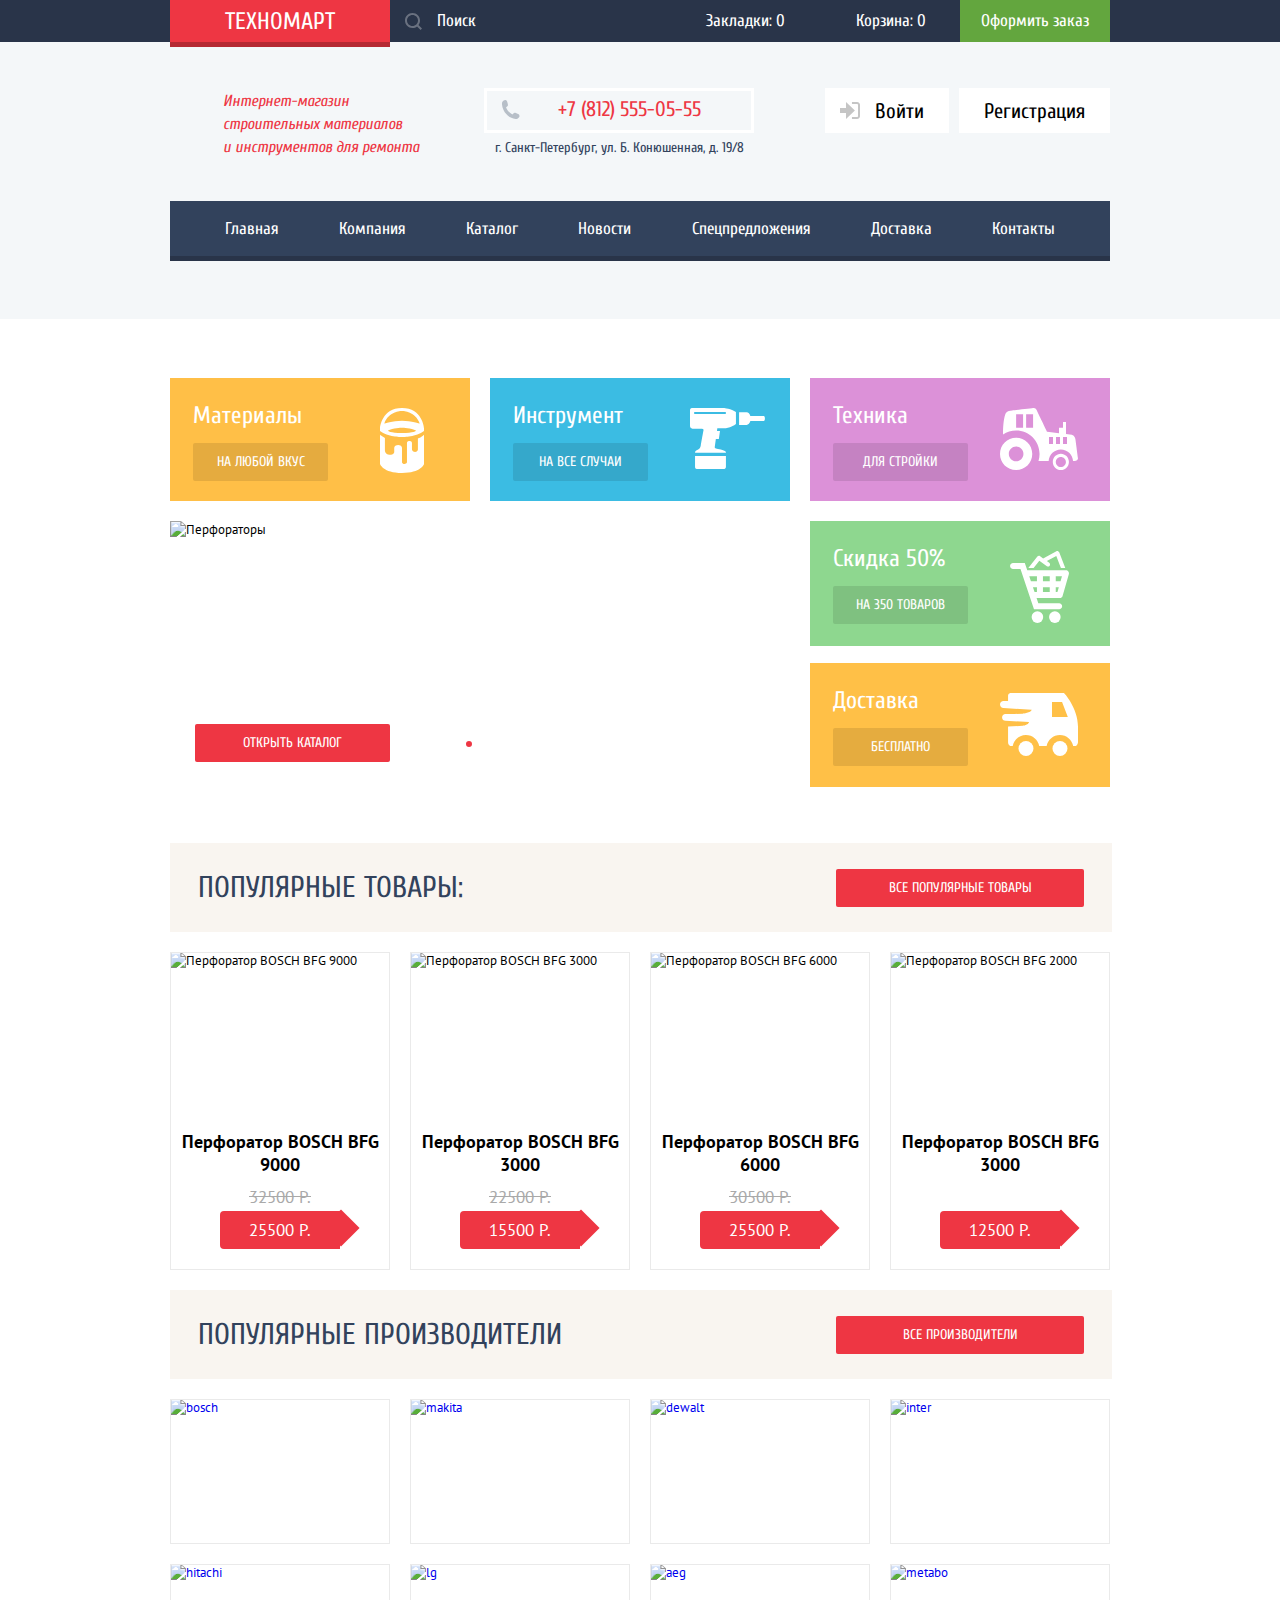
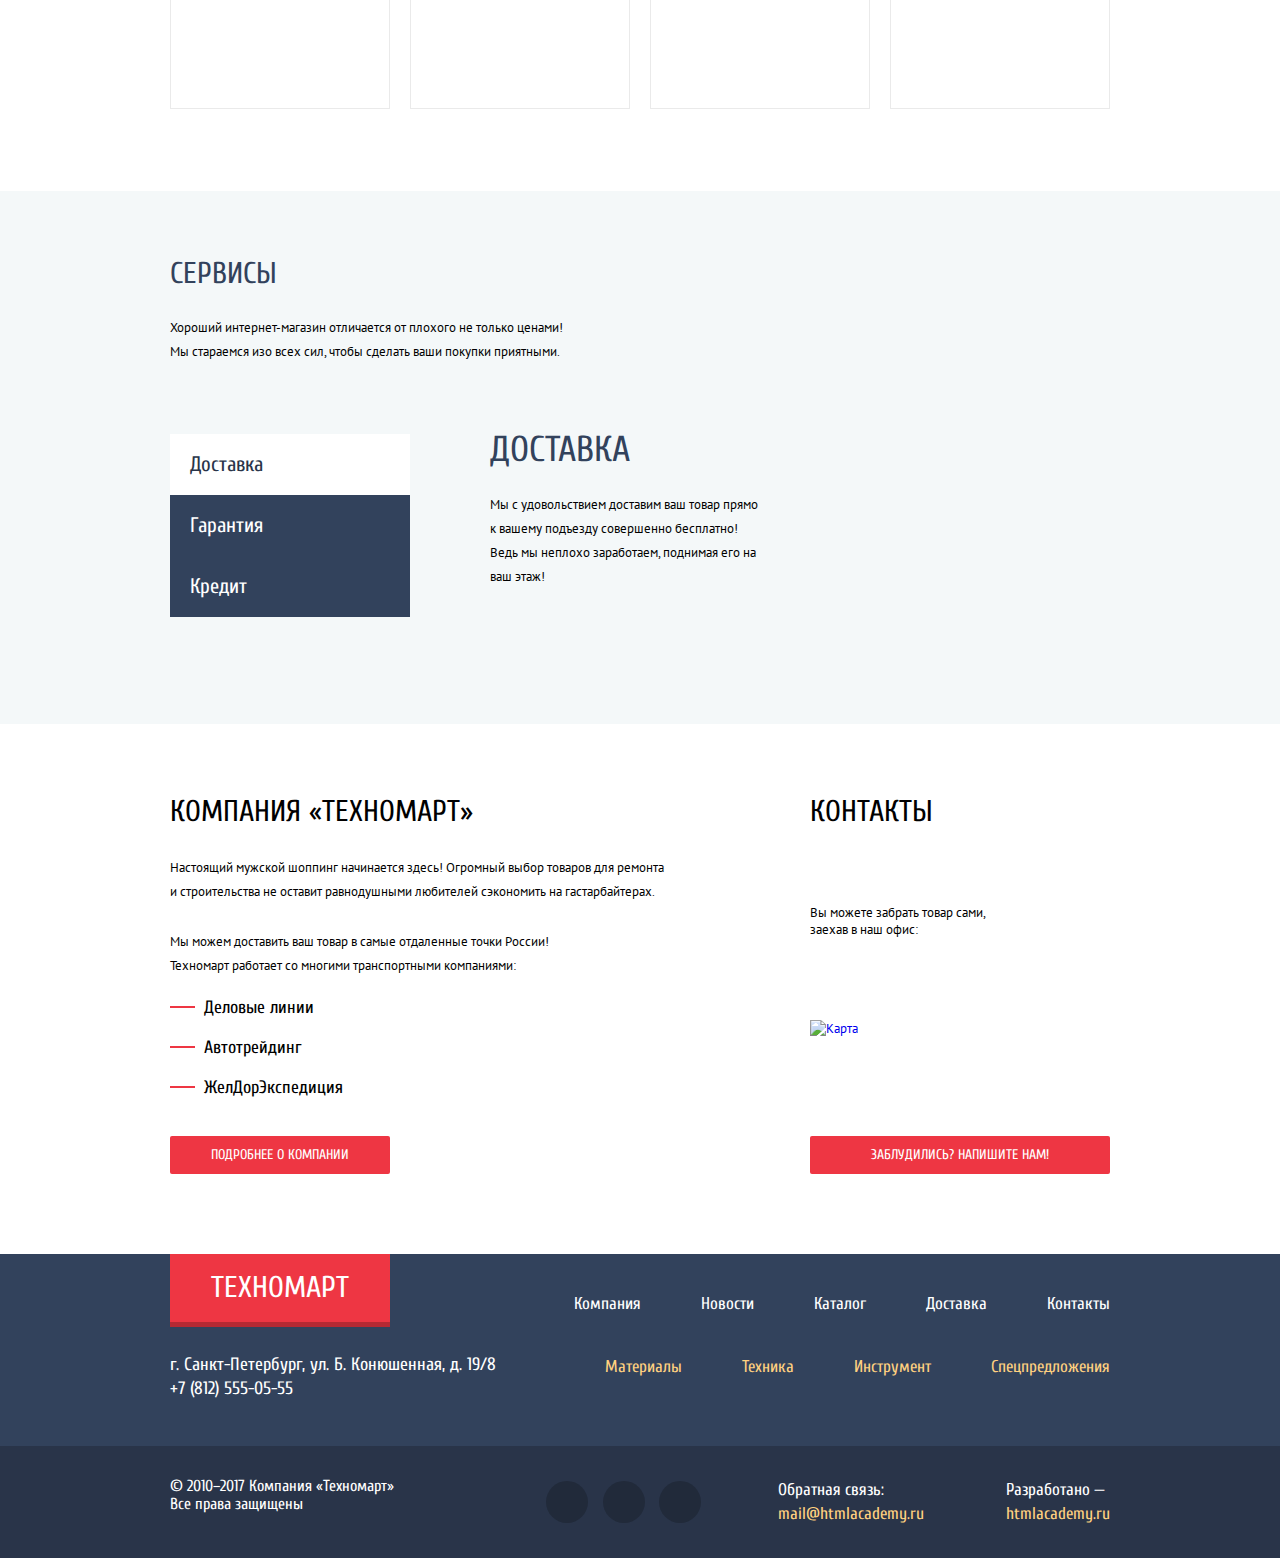
==== commit 4dcdd184: "Almost Done" ====
--- a/index.html
+++ b/index.html
@@ -7,7 +7,7 @@
   <link href="https://fonts.googleapis.com/css?family=Cuprum:400,400i,700&amp;subset=cyrillic" rel="stylesheet">
   <link href="https://fonts.googleapis.com/css?family=PT+Sans:400,700" rel="stylesheet">
   <link href="css/normalize.css" rel="stylesheet">
-  <link href="css/style.css" rel="stylesheet">
+  <link href="css/style-min.css" rel="stylesheet">
 </head>
 
 <body>
@@ -17,8 +17,8 @@
         <a class="logo" href="#">ТЕХНОМАРТ</a>
         <form class="search" action="http://echo.htmlacademy.ru">
           <label for="search" class="visually-hidden">Поиск по сайту</label>
-          <input type="search" id="search" placeholder="Поиск" required>
-          <button type="submit" id="submit" value=""><svg width="17" height="17">
+          <input class="search-input" type="search" id="search" placeholder="Поиск" required>
+          <button class="submit" type="submit" id="submit" value=""><svg width="17" height="17">
            <path d="M17,15.586l-3.542-3.542C14.421,10.782,15,9.21,15,7.5C15,3.358,11.643,0,7.5,0C3.358,0,0,3.358,0,7.5
              C0,11.643,3.358,15,7.5,15c1.71,0,3.282-0.579,4.544-1.542L15.586,17L17,15.586z M2,7.5C2,4.467,4.467,2,7.5,2
              C10.532,2,13,4.467,13,7.5c0,3.032-2.468,5.5-5.5,5.5C4.467,13,2,10.532,2,7.5z"/>
@@ -101,8 +101,8 @@
         </div>
         <div class="slider">
           <a class="popular-items-button slider-button button" href="catalog.html">ОТКРЫТЬ КАТАЛОГ</a>
-          <input type="radio" id="btn-1" name="toggle" checked>
-          <input type="radio" id="btn-2" name="toggle">
+          <input class="btn-1" type="radio" id="btn-1" name="toggle" checked>
+          <input class="btn-2" type="radio" id="btn-2" name="toggle">
           <div class="slider-controls">
             <label for="btn-1"></label>
             <label for="btn-2"></label>
@@ -196,7 +196,7 @@
         <div class="popular-items-card new">
           <img class="card-img-hidden" src="img/tools/tool-3.jpg" width="220" height="160" alt="Перфоратор BOSCH BFG 2000">
           <p class="popular-items-card-name">Перфоратор BOSCH BFG 3000</p>
-          <p class="popular-items-old-price-none">22500 Р.</p>
+          <p class="popular-items-old-price-none">&nbsp;</p>
           <a class="popular-items-new-price button" href="#">12500 Р.</a>
           <div class="popular-items-card-buttons card-description-hidden">
             <a class="button popular-items-button-buy" href="#">
@@ -252,9 +252,9 @@
         <p class="description">Хороший интернет-магазин отличается от плохого не только ценами!
           <br> Мы стараемся изо всех сил, чтобы сделать ваши покупки приятными.</p>
         <div class="slider-service">
-          <input class="visually-hidden" type="radio" id="service-1" name="service" checked>
-          <input class="visually-hidden" type="radio" id="service-2" name="service">
-          <input class="visually-hidden" type="radio" id="service-3" name="service">
+          <input class="service-1 visually-hidden" type="radio" id="service-1" name="service" checked>
+          <input class="service-2 visually-hidden" type="radio" id="service-2" name="service">
+          <input class="service-3 visually-hidden" type="radio" id="service-3" name="service">
           <div class="service-controls">
             <label for="service-1">Доставка</label>
             <label for="service-2">Гарантия</label>
@@ -406,7 +406,7 @@
         </div>
         <div class="note-wrap">
           <label for="note">Текст письма:</label>
-          <textarea name="note" id="note" placeholder="В свободной форме"></textarea>
+          <textarea class="note" name="note" id="note" placeholder="В свободной форме"></textarea>
         </div>
       </div>
       <div class="modal-write-us-bottom">
@@ -417,10 +417,8 @@
   <section id="map" class="modal">
     <h2 class="visually-hidden">Карта проезда</h2>
     <iframe src="https://www.google.com/maps/embed?pb=!1m18!1m12!1m3!1d1998.59910436516!2d30.32089461633732!3d59.93879418187623!2m3!1f0!2f0!3f0!3m2!1i1024!2i768!4f13.1!3m3!1m2!1s0x4696310fca5ba729%3A0xea9c53d4493c879f!2sBolshaya+Konyushennaya+Street%2C+19%2C+Sankt-Peterburg%2C+Russia%2C+191186!5e0!3m2!1sen!2ssg!4v1511961614813" width="620" height="430" frameborder="0" style="border:0" allowfullscreen></iframe>
-      <script async defer src="https://maps.googleapis.com/maps/api/js?key=AIzaSyCFUnFdwDZaqcd_G93oOspNumrF1ERsCaw&callback=initMap"
-      type="text/javascript"></script>
   </section>
-  <script src="js/script.js"></script>
+  <script src="js/script-min.js"></script>
 </body>
 
 </html>--- a/css/style-min.css
+++ b/css/style-min.css
@@ -0,0 +1 @@
+body{font-family:'PT Sans',sans-serif;font-size:13px;color:#000;margin:0;min-width:940px}.visually-hidden{position:absolute;width:1px;height:1px;margin:-1px;padding:0;border:none;overflow:hidden;white-space:nowrap;clip:rect(0,0,0,0);clip-path:inset(100%)}.visually-hidden-button{position:absolute;background:transparent;border:none;font-size:0}.button{display:flex;justify-content:center;align-items:center;min-height:45px;padding-left:25px;padding-right:25px;font-family:'Cuprum',sans-serif;font-size:21px;line-height:18px;color:#000;background:#fff;margin-left:10px}.button:hover,.button:focus{color:#ee3643;outline:none}.description{line-height:24px}h2{font-family:'Cuprum',sans-serif;font-size:30px;text-transform:uppercase;color:#32425c;font-weight:400}a{text-decoration:none}.new::before{position:absolute;content:"";right:0;width:60px;height:60px;background-image:url(../img/new.png);background-repeat:no-repeat;background-position:50% 50%}.wrapper{width:940px;margin:0 auto}.seo-perforators p{line-height:24px}.header-top-wrap{background:#293449}header{background:#f4f7f9}.header-top{display:flex;justify-content:center}.header-navigation-container{width:150px;height:42px}.logo{display:flex;align-items:center;justify-content:center;width:220px;height:42px;font-family:'Cuprum',sans-serif;font-size:24px;color:#fff;background-color:#ee3643;box-shadow:0 5px #b52933}.logo:hover,.logo:focus{background-color:#ca2c37;box-shadow:0 5px #9a212a;outline:none}.logo:active{background-color:#ba2732;box-shadow:0 5px #8e1e26}.search{display:flex;flex-wrap:wrap;width:270px;vertical-align:middle;white-space:nowrap;position:relative}.search-input{width:270px;height:42px;background:#293449;border:none;font-size:17px;float:left;color:#fff;padding-left:47px;border-radius:0}.search-input::-webkit-input-placeholder{font-family:'Cuprum',sans-serif;color:#fff}.search-input:hover,.search-input:focus{background:#212a3a;outline:none}.search-input:focus::-webkit-input-placeholder{font-family:'Cuprum',sans-serif;color:rgba(0,0,0,0.3)}.search-input:focus{font-family:'Cuprum',sans-serif;color:#000;background:#fff}.submit{border:none;position:absolute;width:46px;height:42px;background:none;fill:#fff;opacity:.3}.submit svg{position:relative;top:2px}.search-input:focus ~ #submit{opacity:1;fill:#ee3643}.header-navigation-button{display:flex;width:150px;height:42px;font-family:'Cuprum',sans-serif;font-size:17px;color:#fff;line-height:42px;border-radius:0;left:40px}.header-navigation-button:hover,.header-navigation-button:focus{background:#212a3a;outline:none}.header-icon{position:relative;padding-left:10px;width:36px;height:42px;background-repeat:no-repeat;background-position:50% 50%;opacity:.3}.bookmarks{background-image:url(../img/icons/bookmarks.svg)}.cart{background-image:url(../img/icons/cart.svg)}.cart-full{background-color:#ee3643}.buy{padding:0;background:#63a63e;justify-content:center}.buy:hover,.buy:focus{background:#5fbb2d;outline:none}.buy:active{background:#518534;color:rgba(255,255,255,0.5)}.header-middle{display:flex;justify-content:space-between;width:940px;padding-top:46px;margin:0 auto}.header-description{width:200px;font-family:'Cuprum',sans-serif;font-size:16px;font-style:italic;line-height:23px;color:#ee3643;padding-left:53px;margin-top:2px}.header-phone-container{display:flex;justify-content:center;align-items:center;width:270px;height:45px;outline:3px solid #fff;outline-offset:-3px;flex-wrap:wrap}.header-phone{font-family:'Cuprum',sans-serif;font-size:21px;color:#ee3643;margin-left:-25px}.header-phone:focus{color:#8e1e28;outline:none}.phone{left:-50px;background-image:url(../img/icons/phone.svg);opacity:1}.header-address{font-family:'Cuprum',sans-serif;font-size:14px;line-height:24px;color:#32425c;margin-top:6px}.header-middle-buttons{display:flex;align-items:flex-start}.sign-in-svg{fill:#c5c5c5;padding-left:15px;padding-right:15px}.sign-in-button:focus ~ .sign-in{background-image:url(../img/icons/login-hover.svg);background:#000}.sign-in-button:hover .sign-in-svg,.sign-in-button:focus .sign-in-svg{fill:#32425c;outline:none}.sign-in-button:active{color:#b2b2b2}.sign-in-button:active .sign-in-svg{fill:#b2b2b2}.button > .sign-in{padding-left:5px}div > .button:first-child{padding-left:0}.logout-button{display:flex;justify-content:space-between;width:294.95px;padding:0;margin:0}.logout-button:hover{color:#000}.user{fill:#c5c5c5;padding:13px}.user:hover{fill:#32425c}.user-button:focus .user{fill:#32425c}.user-button:focus{outline:none}.logout-icon:focus .logout{fill:#32425c}.logout-icon:focus{outline:none}.logout{fill:#c5c5c5;padding:13px;padding-right:10px}.logout:hover{fill:#32425c}.user-name{position:relative;left:-11px}.header-middle-user{display:flex;flex-direction:column}.orders{display:flex}.header-orders{font-family:'Cuprum',sans-serif;font-size:16px;line-height:24px;color:#32425c;margin-top:3px;text-decoration:underline;padding-left:18px}.header-orders:hover{color:#ee3643}.header-orders:active{color:#b7bfc8}.header-orders:focus{outline:none;color:#ee3643}.header-orders-bull{font-family:'Arial',sans-serif;font-size:16px;text-decoration:none}.header-bottom{display:flex;padding-top:13px;padding-bottom:50px}.main-menu{display:flex;list-style:none;flex-wrap:nowrap;width:890px;min-height:55px;padding:0;background:#32425c;box-shadow:0 5px #293449}.main-menu li{flex-grow:1;padding-left:10px;padding-right:10px}.main-menu-item{display:flex;justify-content:center;align-items:center;flex-basis:120px;font-family:'Cuprum',sans-serif;font-size:17px;line-height:24px;color:#fff;height:55px}.main-menu-item:hover,.main-menu-item:focus{background:#293449;outline:none}.main-menu-item:active{color:rgba(255,255,255,0.50)}.main-menu:first-child{padding-left:25px}.main-menu:last-child{padding-right:25px}.category{width:940px;margin:0 auto}.category-card-container{display:flex;flex-wrap:wrap;padding-top:39px}.category-card-container-small{display:flex;flex-wrap:wrap;width:300px}.category-card-header{font-family:'Cuprum',sans-serif;color:#fff;font-size:24px;padding-left:23px;margin-bottom:14px}.category-card{width:300px;min-height:123px;background:#ffbf47;margin-right:20px;margin-top:20px;background-repeat:no-repeat;background-position:50% 50%;background-position:210px 30px;background-image:url(../img/cards/materials.svg);position:relative}.category-card-button{font-size:14px;line-height:18px;text-transform:uppercase;background-color:rgba(0,0,0,0.1);border-radius:2px;width:135px;min-height:38px;color:#fff;padding-left:0;padding-right:0;margin-left:23px}.category-card-button:hover,.category-card-button:focus{color:#fff;background-color:rgba(0,0,0,0.2);outline:none}.category-card-button:active{color:#fff;background-color:rgba(0,0,0,0.3)}.category-card:nth-child(2){background-color:#3bbce3;background-position:200px 30px;background-image:url(../img/cards/tools.svg)}.category-card:nth-child(3){margin-right:0;background-color:#dc91d8;background-position:190px 30px;background-image:url(../img/cards/vehicle.svg)}.category-card-container-small .category-card{margin-right:0;background-color:#8ed78f;background-position:200px 30px;background-image:url(../img/cards/discount.svg)}.category-card-container-small .category-card:last-child{margin-right:0;background-color:#ffc047;margin-top:17px;background-position:190px 30px;background-image:url(../img/cards/delivery.svg)}.popular-items{width:940px;margin:0 auto}.section-header{display:flex;justify-content:space-between;background-color:#f9f5f0;width:886px;min-height:89px;align-items:center;padding-left:28px;padding-right:28px;margin-top:20px}.section-header-first{margin-top:56px}.popular-items-button{border-radius:2px;width:248px;min-height:38px;background-color:#ee3643;color:#fff;font-size:14px;font-weight:400;flex-shrink:0;text-transform:uppercase;padding:0}.popular-items-button:hover,.popular-items-button:focus{color:#fff;background-color:#ca2c37;outline:none}.popular-items-button:active{background-color:#ba2732}.popular-items-button-bookmarks{border:3px solid #63a63e;color:#32425c;text-transform:uppercase;font-size:14px;width:129px;height:32px;padding:0}.popular-items-button-bookmarks:hover,.popular-items-button-bookmarks:focus{border:3px solid #32425c;color:#32425c;outline:none}.popular-items-button-bookmarks:active{outline:3px solid #c1c6ce;outline-offset:-3px;color:#c1c6ce}.popular-content{display:flex;margin-bottom:0}.popular-items-card{display:flex;flex-direction:column;align-items:center;width:220px;min-height:318px;margin-right:20px;margin-top:20px;outline:1px solid #eaeaea;outline-offset:-1px;position:relative;background-color:#fff;overflow:hidden}.popular-items-card:nth-child(4){margin-right:0}.popular-items-card-name{font-size:18px;font-weight:700;text-align:center;margin:0;margin-top:18px;color:#000}.popular-items-old-price{text-align:center;color:#a9a9a9;font-size:17px;line-height:18px;text-decoration:line-through;margin-top:12px;margin-bottom:5px}.popular-items-new-price{padding:0;margin:0;display:flex;width:120px;min-height:38px;position:relative;text-decoration:none;line-height:36px;color:#000;background-color:#ee3643;border-radius:4px 0 0 4px;color:#fff;font-family:'PT Sans',sans-serif;font-size:17px}.popular-items-new-price:hover,.popular-items-new-price:focus{color:#fff;outline:none}.popular-items-new-price:after{content:"";position:absolute;top:-1px;right:-19px;z-index:1;width:36px;height:36px;background-color:#ee3643;transform:rotate(-45deg) scale(0.73)}.popular-items-old-price-none{text-align:center;color:#fff;font-size:17px;line-height:18px;text-decoration:line-through;margin-top:12px;margin-bottom:5px}.slider-button{position:absolute;z-index:30;margin:0;padding:0;width:195px;height:38px;left:25px;bottom:25px;padding:0}.slider-button:active{background-color:#ba2732}.slider{position:relative;margin-right:20px;margin-top:20px}.slider input[type=radio]{display:none}.slider-inner{width:620px;overflow:hidden}.slider-slides{width:200%}.slider-slides img{float:left;width:620px;height:266px}.slider-controls{position:absolute;text-align:center;z-index:10;left:47%;top:82%}.slider-controls label{display:inline-block;vertical-align:top;width:6px;height:6px;margin:0 3px;background-color:#fff;border:2px solid #fff;border-radius:50%;transition:background-color .2s;cursor:pointer}.btn-1:checked ~ .slider-controls label[for="btn-1"],.btn-2:checked ~ .slider-controls label[for="btn-2"]{background-color:#ee3643}.btn-1:checked ~ .slider-inner .slider-slides{transform:translate(0)}.btn-2:checked ~ .slider-inner .slider-slides{transform:translate(-620px)}.slider-controls-arrows{position:relative}.slider-controls-arrows-left{position:absolute;z-index:20;width:22px;height:40px;left:25px;top:113px;background-image:url(../img/icons/left.svg);background-repeat:no-repeat;background-position:50% 50%}.slider-controls-arrows-right{position:absolute;z-index:20;width:22px;height:40px;right:25px;top:113px;background-image:url(../img/icons/right.svg);background-repeat:no-repeat;background-position:50% 50%}.popular-items-card:hover,.popular-items-card:focus{box-shadow:0 10px 25px rgba(41,52,73,0.5);transition-property:box-shadow;transition-duration:.3s;outline:none}.popular-items-card:hover ~ .popular-items-card-img{display:none}.popular-items-button-buy{position:relative;padding:0;width:135px;height:35px;background-color:#63a63e;border-radius:4px;color:#fff;box-shadow:0 3px 0 #367315;font-size:14px;text-transform:uppercase;margin-bottom:10px}.popular-items-button-buy svg{opacity:.3;position:absolute;left:11px}.popular-items-button-buy:hover,.popular-items-button-buy:focus{background-color:#5fbb2d;color:#fff;outline:none}.popular-items-button-buy:active{background-color:#367315;color:#fff}.popular-items-button-buy:hover svg,.popular-items-button-buy:focus svg{opacity:1;outline:none}.popular-items-button-buy:active svg{opacity:1}.card-description-hidden{display:flex;flex-direction:column;align-items:center;padding-top:32px;padding-bottom:32px;width:220px;height:96px;position:absolute;visibility:hidden;background-color:#fff}.popular-items-card:hover .card-description-hidden,.popular-items-card:focus-within .card-description-hidden{visibility:visible}.popular-items-card:hover .card-description-hidden,.popular-items-card:focus .card-description-hidden{display:flex;flex-direction:column;align-items:center;padding-top:32px;padding-bottom:32px;width:220px;height:96px;outline:none}.popular-company{display:flex;flex-wrap:wrap}.link-popular-company{display:flex;width:220px;height:145px;outline:1px solid #eaeaea;outline-offset:-1px;margin-right:20px;margin-top:20px}.link-popular-company:hover,.link-popular-company:focus{box-shadow:0 10px 25px rgba(41,52,73,0.5);transition-property:box-shadow;transition-duration:.3s;outline:none}.link-popular-company:active{box-shadow:0 4px 10px rgba(41,52,73,0.5)}.link-popular-company > img:active{opacity:.3}.popular-company > .link-popular-company:nth-child(4n){margin-right:0}.service{display:flex;margin-top:82px;background-color:#f4f8f9;padding-top:40px}.container-service{display:flex}.container-service-description-header{font-family:'Cuprum',sans-serif;font-size:36px;padding-left:80px;color:#32425c;margin-top:25px;margin-bottom:10px;text-transform:uppercase}.container-service-description-body{padding-top:0;padding-left:80px;width:270px;line-height:24px}.service .wrapper{position:relative}.slider-service{display:flex;margin-top:60px;margin-bottom:20px}.service-slider-slides{margin-top:-20px}.slider-service::before{content:"";position:absolute;width:10px;height:272px;background-image:url(../img/service-shadow.png);top:158px;left:230px}.service-slider-inner{display:flex;min-height:280px;width:700px;overflow:hidden}.service-controls{margin-top:10px}.service-controls label{display:flex;width:220px;min-height:61px;background-color:#32425c;color:#fff;font-family:'Cuprum',sans-serif;font-size:21px;padding-left:20px;align-items:center}.service-controls label:hover,.service-controls label:focus{background-color:#293449;outline:none}.container-service-description{display:flex;flex-direction:column;height:0;width:700px;visibility:hidden}.service-slider-slides .container-service-description::after{content:"";position:absolute;width:800px;height:261px;background-repeat:no-repeat}.service-slider-slides .container-service-description:nth-child(1)::after{background-image:url(../img/lorry.png);background-position:230px 53px}.service-slider-slides .container-service-description:nth-child(2)::after{background-image:url(../img/medal.png);background-position:280px 20px}.service-slider-slides .container-service-description:nth-child(3)::after{background-image:url(../img/money.png);background-position:230px 20px}.service-1:checked ~ .service-controls label[for="service-1"],.service-2:checked ~ .service-controls label[for="service-2"],.service-3:checked ~ .service-controls label[for="service-3"]{background-color:#fff;color:#293449}.service-1:focus ~ .service-controls label[for="service-1"],.service-2:focus ~ .service-controls label[for="service-2"],.service-3:focus ~ .service-controls label[for="service-3"]{border-left:solid 5px #ee3643;margin-left:-5px}.service-1:checked ~ .service-slider-inner .service-slider-slides .container-service-description:nth-child(1){visibility:visible;height:auto;min-height:280px}.service-2:checked ~ .service-slider-inner .service-slider-slides .container-service-description:nth-child(2){visibility:visible;height:auto;min-height:280px}.service-3:checked ~ .service-slider-inner .service-slider-slides .container-service-description:nth-child(3){visibility:visible;height:auto;min-height:280px}.service-slider-button{padding:0;margin-left:78px;z-index:1}.section-about{display:flex;justify-content:space-between;margin:0 auto;margin-bottom:80px;margin-top:45px}.about{display:flex;flex-direction:column;justify-content:space-between;width:500px}.about-map{display:flex;flex-direction:column;justify-content:space-between}.about-list{font-family:'Cuprum',sans-serif;font-size:18px;line-height:20px;list-style:none;margin-top:0;padding-left:0}.about-list li{padding-top:20px}.about-list li:last-child{margin-bottom:20px}.popular-items-button-more{padding:0;margin:0;width:220px}.popular-items-button-map{padding:0;margin:0;width:300px}.map-img{margin-bottom:30px}.delivery-info{margin-top:-7px}.about h2{color:#000;margin-bottom:14px}.about-map h2{color:#000;margin-bottom:14px}.about p:nth-child(3){margin-bottom:0}footer{background-color:#32425c}.footer-content{display:flex;flex-wrap:wrap;width:940px;justify-content:space-between;padding-bottom:27px}.logo-big{height:68px;font-size:30px}.footer-address{font-family:'Cuprum',sans-serif;font-size:18px;line-height:24px;color:#fff;font-weight:400;margin-top:13px}.footer-menu{display:flex;list-style:none;flex-wrap:nowrap;padding:0;margin-top:23px;margin-bottom:8px}.footer-menu li{padding-left:30px;padding-right:30px}.footer-menu li:last-child{padding-right:0}.footer-menu-item{display:flex;justify-content:center;align-items:center;font-family:'Cuprum',sans-serif;font-size:17px;line-height:24px;color:#fff;height:55px}.footer-menu-item:hover,.footer-menu-item:focus{text-decoration:underline;outline:none}.footer-menu-item:active{text-decoration:none;color:rgba(255,255,255,0.5)}.footer-menu-bottom{margin-top:0}.footer-menu-bottom-item{color:#ffd180}.footer-menu-bottom-item:hover,.footer-menu-bottom-item:focus{text-decoration:underline;outline:none}.sub-footer{padding-top:15px;padding-bottom:15px;background-color:#293449}.sub-footer-content{display:flex;flex-wrap:wrap;justify-content:space-between;flex-grow:1}.copyright{font-family:'Cuprum',sans-serif;font-size:16px;line-height:18px;color:#fff;font-weight:400}.footer-feedback{font-family:'Cuprum',sans-serif;font-size:17px;line-height:24px;color:#fff}.social-links{display:flex;list-style:none;flex-wrap:nowrap;width:150px;justify-content:space-between;align-items:center;font-size:0;margin-left:30px}.social-links li{margin-right:-5px}.social-button{display:flex;width:42px;height:42px;background-color:#212a3a;border-radius:50%}.social-links > li:nth-child(1) > .social-button::before{content:"";width:42px;height:42px;background-image:url(../img/social/vk.svg);background-repeat:no-repeat;background-position:50% 50%}.social-links > li:nth-child(2) > .social-button::before{content:"";width:42px;height:42px;background-image:url(../img/social/fb.svg);background-repeat:no-repeat;background-position:50% 50%}.social-links > li:nth-child(3) > .social-button::before{content:"";width:42px;height:42px;background-image:url(../img/social/insta.svg);background-repeat:no-repeat;background-position:50% 50%}.social-button:hover,.social-button:focus{background-color:#ee3643;outline:none}.dash{line-height:26px}.line{position:relative;z-index:5;width:150px;height:2px;background-color:#00ca74;left:-10px}.range-control{display:flex;position:relative;left:10px;width:4px;height:4px;background-color:#ababab;border:solid 8px #fff;border-radius:50%;box-shadow:0 2px 0 #e0ddd8;z-index:15}.range-control-2{display:flex;position:relative;left:120px;width:4px;height:4px;background-color:#ababab;border:solid 8px #fff;border-radius:50%;box-shadow:0 2px 0 #e0ddd8;z-index:16}.range{display:flex;justify-content:center;align-items:center}.breadcrumbs{display:flex;list-style:none;flex-wrap:nowrap;padding:0;padding-top:10px}.breadcrumbs-item:focus{outline:none;color:#ee3643}.breadcrumbs li a{text-transform:uppercase;color:#000;padding-right:15px}.breadcrumbs > li:not(:first-child)::before{content:"";display:inline-block;vertical-align:top;background-image:url(../img/icons/right-arrow.svg);background-repeat:no-repeat;width:8px;height:12px;padding-right:15px}.content > .popular-items-card{margin-right:20px}.content > .popular-items-card:nth-child(3n){margin-right:0}.section-header-catalog{background-color:#f2f6f8}.catalog-content-container{display:flex;justify-content:space-between}.content{display:flex;flex-wrap:wrap}.filter-header{display:flex;justify-content:space-between;align-items:center;background-color:#f7f3ec;height:38px;border-radius:2px;margin-top:20px}.filter-header h3{text-transform:uppercase;padding-left:19px;font-size:13px}.filter-header-setings-button{text-transform:uppercase;color:rgba(0,0,0,0.3);text-decoration:underline;text-decoration-style:dotted;text-decoration-color:#ee3643}.filter-header-setings-button-active{color:#ee3643;text-decoration:none}.filter-header-setings-button:hover{color:#000;text-decoration:underline;text-decoration-color:#ee3643}.filter-header-setings-button:focus{outline:none;color:#ee3643}.sort-by{width:11px;height:10px;fill:#c5c5c5}.sort-activ{fill:red;text-decoration:none}.sort-by:hover{fill:#000}.filter-header-setings > a:nth-child(5){margin-right:17px}.filter-header-setings > a:nth-child(4){margin-right:19px}.filter-header-setings > a:nth-child(3){margin-right:41px}.filter-header-setings > a:nth-child(2){margin-right:63px}.filter-header-setings > a:nth-child(1){margin-right:67px}form{width:220px}.left{padding-right:20px}.button-filter{display:flex;justify-content:center;align-items:center;font-family:'PT Sans',sans-serif;font-size:13px;padding:0;margin:0;margin-top:70px;border:solid 1px #e5e5e5;text-transform:uppercase;font-size:13px;width:138px;min-height:38px}.filter{font-size:15px;text-transform:uppercase;margin-top:16px}fieldset{padding:0;margin:0;border:none}fieldset:not(:nth-child(4)){border-bottom:solid 1px #c6c6c6}legend{font-size:17px;font-weight:700}.supply > legend{font-size:17px;font-weight:700}.range{display:flex;width:220px;height:80px;background-color:#f7f3ec;border-radius:2px;margin-top:15px}.numbers{display:flex;justify-content:space-between}input[type=number]{border:none;width:80px;height:38px;background-color:#f7f3ec;border-radius:2px;margin-top:9px;margin-bottom:25px;padding-left:15px;font-size:17px;color:#000;text-align:center;font-size:17px;color:#000;text-align:center}input[type=number]::-moz-placeholder{font-size:17px;color:#000;text-align:center;opacity:1}input[type=number]:-ms-input-placeholder{font-size:17px;color:#000;text-align:center}input[type=number]::-webkit-input-placeholder{font-size:17px;color:#000;text-align:center}input[type=number]:focus{background-color:#e7dcc8;outline:none}.manufacturers{margin-top:20px;padding-bottom:5px}.manufacturers > p{vertical-align:middle;min-height:25px}.manufacturers input[type=checkbox] + label{display:inline-block;background-image:url(../img/icons/checkbox.svg);background-repeat:no-repeat;background-size:25px 25px;padding-left:35px;min-height:25px;line-height:25px}.manufacturers input[type=checkbox]:focus + label{color:#c6c6c6}.manufacturers input[type=checkbox]:checked + label{background-image:url(../img/icons/checkbox-on.svg);background-size:25px 25px}.type::before{content:"";display:inline-block;vertical-align:top;position:relative;width:9px;height:9px;background:#fff;border:solid 5px #fff;border-radius:50%;box-shadow:0 0 0 4px #c6c6c6;margin-right:10px;top:2px}.drill-type{margin-top:22px}.drill-type input[type=radio]:checked ~ .type::before{background:#c6c6c6}input[type=radio]:focus + label{color:#c6c6c6}input[type=number]:focus + label{color:#c6c6c6}.seo-perforators{background-color:#f2f6f8;padding-top:35px;padding-bottom:55px}.seo-perforators h2{color:#000}.pagination{display:flex;list-style:none;flex-wrap:nowrap;padding:0;margin-top:52px;margin-bottom:60px}.pagination-button{display:flex;justify-content:center;align-items:center;width:36px;height:36px;font-family:'Cuprum',sans-serif;font-size:13px;line-height:18px;color:#000;background:#fff;margin-right:10px;border:1px solid #e5e5e5;border-radius:4px}.pagination-button-next{text-transform:uppercase;padding-left:50px;padding-right:50px}.pagination-button:hover,.pagination-button:focus{border:1px solid #bdc6ca;outline:none}.pagination-button:active{border:1px solid #ee3643}.pagination-button-selected,.pagination-button-selected:hover{color:#fff;background:#ee3643;border:1px solid #ee3643}.modal-wrapper{display:flex;flex-direction:column;justify-content:space-between}.modal-write-us-form input[placeholder]{color:#a9a9a9;font-family:'PT Sans',sans-serif;font-size:13px;padding-left:17px}.modal-write-us-form input:focus{color:#000}.modal{display:none;position:fixed;top:50%;left:50%;margin-top:-215px;margin-left:-310px;width:620px;height:430px;overflow:auto;background-color:#fff;box-shadow:0 20px 40px rgba(000,000,000,0.7)}.modal-close{font-size:0;border:none;position:absolute;right:9px;top:16px;width:21px;height:21px;background-image:url(../img/icons/close.svg);background-repeat:no-repeat;background-position:50% 50%;background-color:transparent}.modal-close:focus{outline:none}.modal-write-us-top{display:block;width:620px;height:7px;background-color:#ff5257}.modal-write-us-form{display:flex;flex-direction:column;height:311px;padding-left:80px;padding-right:80px}#name{width:220px;height:38px}#e-mail{width:220px;height:38px}.note{width:460px;height:114px;color:#a9a9a9;font-family:'PT Sans',sans-serif;font-size:13px;border:1px solid #e5e5e5;padding-left:17px;padding-top:10px;resize:none}.note:focus{color:#000}.note-wrap{margin-top:9px}.modal-write-us-form label{font-size:18px}.modal-top-form{display:flex;justify-content:space-between;padding-top:35px}.modal-top-form p{display:flex;flex-wrap:wrap;width:210px}.modal-write-us-bottom{display:flex;justify-content:center;align-items:center;width:620px;height:112px;background-color:#f4f4f4}.button-write-us{width:460px;height:38px}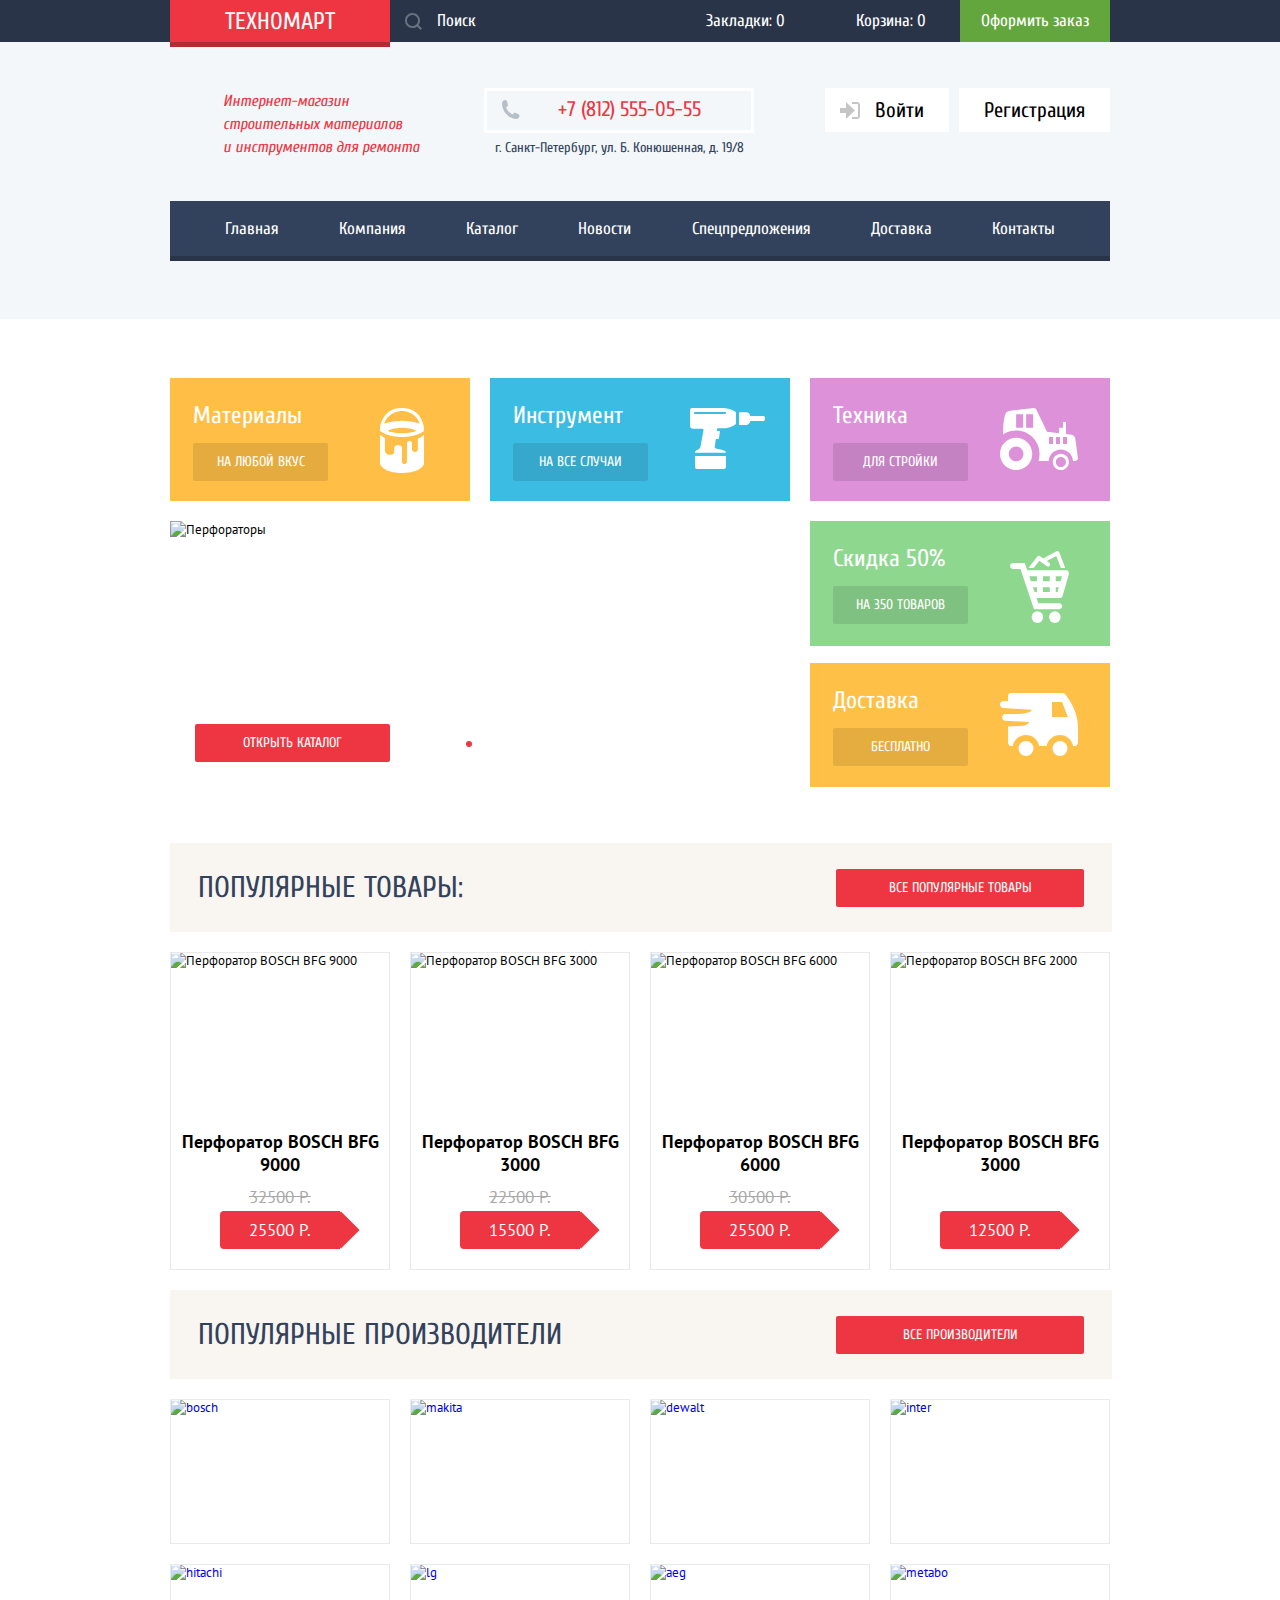
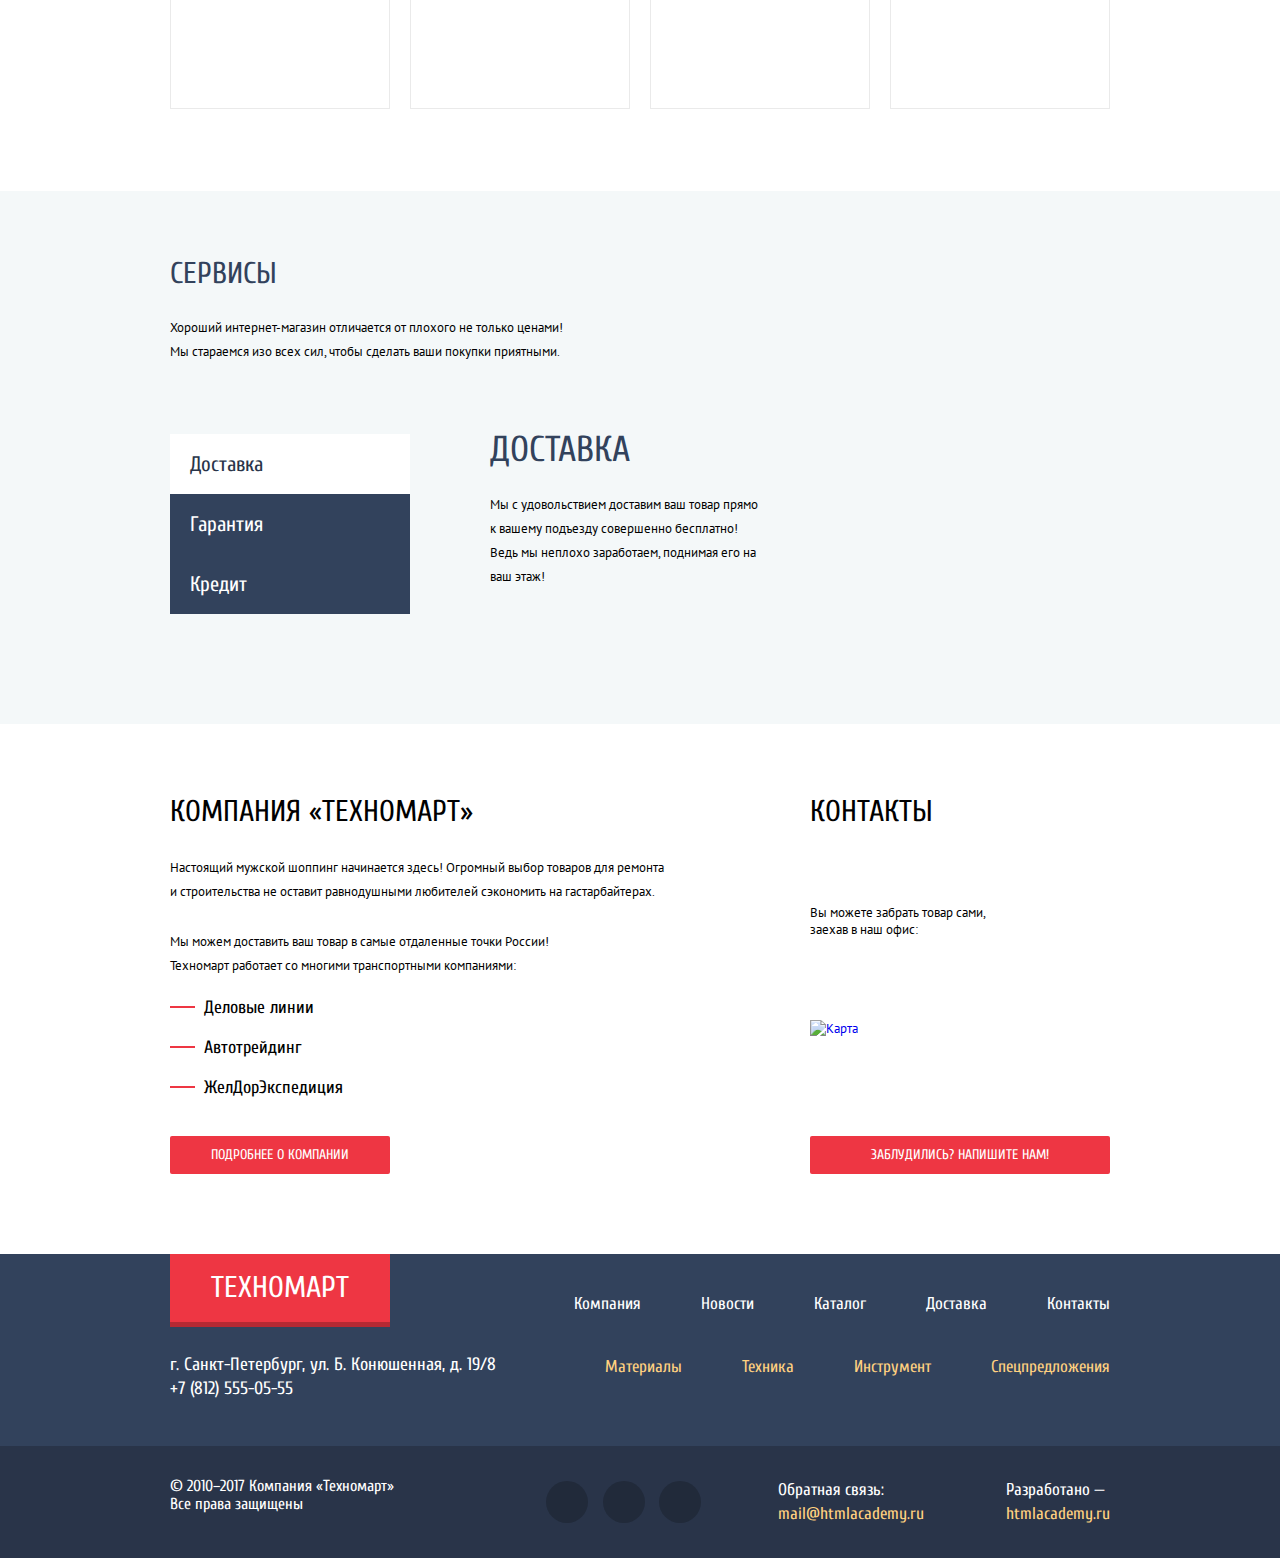
==== commit 2857c749: "Done" ====
--- a/index.html
+++ b/index.html
@@ -7,7 +7,7 @@
   <link href="https://fonts.googleapis.com/css?family=Cuprum:400,400i,700&amp;subset=cyrillic" rel="stylesheet">
   <link href="https://fonts.googleapis.com/css?family=PT+Sans:400,700" rel="stylesheet">
   <link href="css/normalize.css" rel="stylesheet">
-  <link href="css/style-min.css" rel="stylesheet">
+  <link href="css/style.min.css" rel="stylesheet">
 </head>
 
 <body>
@@ -17,12 +17,14 @@
         <a class="logo" href="#">ТЕХНОМАРТ</a>
         <form class="search" action="http://echo.htmlacademy.ru">
           <label for="search" class="visually-hidden">Поиск по сайту</label>
-          <input class="search-input" type="search" id="search" placeholder="Поиск" required>
-          <button class="submit" type="submit" id="submit" value=""><svg width="17" height="17">
-           <path d="M17,15.586l-3.542-3.542C14.421,10.782,15,9.21,15,7.5C15,3.358,11.643,0,7.5,0C3.358,0,0,3.358,0,7.5
+          <input class="search-input" type="search" id="search" placeholder="Поиск" name="search" required>
+          <button class="submit" type="submit" id="submit" value="">
+            <svg width="17" height="17">
+              <path d="M17,15.586l-3.542-3.542C14.421,10.782,15,9.21,15,7.5C15,3.358,11.643,0,7.5,0C3.358,0,0,3.358,0,7.5
              C0,11.643,3.358,15,7.5,15c1.71,0,3.282-0.579,4.544-1.542L15.586,17L17,15.586z M2,7.5C2,4.467,4.467,2,7.5,2
-             C10.532,2,13,4.467,13,7.5c0,3.032-2.468,5.5-5.5,5.5C4.467,13,2,10.532,2,7.5z"/>
-         </svg></button>
+             C10.532,2,13,4.467,13,7.5c0,3.032-2.468,5.5-5.5,5.5C4.467,13,2,10.532,2,7.5z" />
+            </svg>
+          </button>
         </form>
         <a class="header-navigation-button" href="#">
           <span class="header-icon bookmarks"></span>Закладки:
@@ -316,7 +318,7 @@
         <h2>Контакты</h2>
         <p class="delivery-info">Вы можете забрать товар сами,
           <br>заехав в наш офис:</p>
-        <a id="mapLink" href="#">
+        <a id="mapLink" href="map.html">
           <img class="map-img" src="img/map.jpg" width="300" height="158" alt="Карта">
         </a>
         <a id="writeUs" class="button popular-items-button popular-items-button-map" href="write.html">Заблудились? Напишите нам!</a>
@@ -325,7 +327,7 @@
   </main>
   <footer>
     <div class="footer-content wrapper">
-      <a class="logo logo-big">ТЕХНОМАРТ</a>
+      <a class="logo logo-big" href="index.html">ТЕХНОМАРТ</a>
       <ul class="footer-menu">
         <li>
           <a class="footer-menu-item" href="#">Компания</a>
@@ -388,37 +390,46 @@
       </div>
     </div>
   </footer>
-  <section id="writeUsModal" class="modal modal-write-us">
-    <h2 class="visually-hidden">Напишите нам</h2>
-    <div class="modal-wrapper">
-      <div class="modal-write-us-top"></div>
-      <button class="close modal-close" type="button">Закрыть</button>
-      <div class="modal-write-us-form">
-        <div class="modal-top-form">
-          <p>
-            <label for="name">Ваше имя:</label>
-            <input type="text" name="name" id="name" placeholder="Представьтесь, пожалуйста">
-          </p>
-          <p>
-            <label for="e-mail">Ваше e-mail:</label>
-            <input type="email" name="e-mail" id="e-mail" placeholder="Для отправки ответа">
-          </p>
-        </div>
-        <div class="note-wrap">
-          <label for="note">Текст письма:</label>
-          <textarea class="note" name="note" id="note" placeholder="В свободной форме"></textarea>
-        </div>
-      </div>
-      <div class="modal-write-us-bottom">
-        <a class="button popular-items-button button-write-us">Отправить</a>
-      </div>
-    </div>
+  <section class="modal-off">
+    <form action="http://echo.htmlacademy.ru" method="post">
+      <div id="writeUsModal" class="modal">
+        <h2 class="visually-hidden">Напишите нам</h2>
+        <div class="modal-wrapper">
+          <div class="modal-write-us-top"></div>
+          <button id="close" class="close modal-close" type="button">Закрыть</button>
+          <div class="modal-write-us-form">
+            <div class="modal-top-form">
+              <p>
+                <label for="customer">Ваше имя:</label>
+                <input class="form customer" type="text" name="customer" id="customer" value="" placeholder="Представьтесь, пожалуйста">
+              </p>
+              <p>
+                <label for="e-mail">Ваше e-mail:</label>
+                <input class="form email" type="email" name="e-mail" id="e-mail" value="" placeholder="Для отправки ответа">
+              </p>
+            </div>
+            <div class="note-wrap">
+              <label for="note">Текст письма:</label>
+              <textarea class="note" name="note" id="note" placeholder="В свободной форме"></textarea>
+            </div>
+          </div>
+          <div class="modal-write-us-bottom">
+            <button type="submit" class="button popular-items-button button-write-us">Отправить</button>
+          </div>
+        </div>
+    </form>
+    </div>
+    <div class="modal-bg"></div>
   </section>
-  <section id="map" class="modal">
-    <h2 class="visually-hidden">Карта проезда</h2>
-    <iframe src="https://www.google.com/maps/embed?pb=!1m18!1m12!1m3!1d1998.59910436516!2d30.32089461633732!3d59.93879418187623!2m3!1f0!2f0!3f0!3m2!1i1024!2i768!4f13.1!3m3!1m2!1s0x4696310fca5ba729%3A0xea9c53d4493c879f!2sBolshaya+Konyushennaya+Street%2C+19%2C+Sankt-Peterburg%2C+Russia%2C+191186!5e0!3m2!1sen!2ssg!4v1511961614813" width="620" height="430" frameborder="0" style="border:0" allowfullscreen></iframe>
+  <section id="map" class="modal-off">
+    <div class="modal-map">
+      <h2 class="visually-hidden">Карта проезда</h2>
+      <iframe class="frame" src="https://www.google.com/maps/embed?pb=!1m18!1m12!1m3!1d1998.59910436516!2d30.32089461633732!3d59.93879418187623!2m3!1f0!2f0!3f0!3m2!1i1024!2i768!4f13.1!3m3!1m2!1s0x4696310fca5ba729%3A0xea9c53d4493c879f!2sBolshaya+Konyushennaya+Street%2C+19%2C+Sankt-Peterburg%2C+Russia%2C+191186!5e0!3m2!1sen!2ssg!4v1511961614813"
+        allowfullscreen></iframe>
+    </div>
+    <div class="modal-bg"></div>
   </section>
-  <script src="js/script-min.js"></script>
+  <script src="js/script.min.js"></script>
 </body>
 
 </html>--- a/css/style.min.css
+++ b/css/style.min.css
@@ -0,0 +1 @@
+.header-middle-user,.popular-items-card{-webkit-box-orient:vertical;-webkit-box-direction:normal}.new::before,.popular-items-new-price:after,.slider-service::before{content:""}.filter-header-setings-button,.filter-header-setings-button:hover{-webkit-text-decoration-color:#ee3643;text-decoration-color:#ee3643}.about-list,.breadcrumbs,.footer-menu,.main-menu,.pagination,.social-links{list-style:none}.modal,.modal-map{-webkit-animation-duration:.5s}body{font-family:'PT Sans',sans-serif;font-size:13px;color:#000;margin:0;min-width:940px}.button,.header-navigation-button,.logo,.search-input:focus,h2{font-family:Cuprum,sans-serif}.visually-hidden{position:absolute;width:1px;height:1px;margin:-1px;padding:0;border:none;overflow:hidden;white-space:nowrap;clip:rect(0,0,0,0);-webkit-clip-path:inset(100%);clip-path:inset(100%)}.visually-hidden-button{position:absolute;background:0 0;border:none;font-size:0}.button{display:-webkit-box;display:-ms-flexbox;display:flex;-webkit-box-pack:center;-ms-flex-pack:center;justify-content:center;-webkit-box-align:center;-ms-flex-align:center;align-items:center;font-size:21px;line-height:18px;color:#000;background:#fff;margin-left:10px;padding:13px 25px}.header-top,.logo{display:-webkit-box;display:-ms-flexbox}.description,.seo-perforators p{line-height:24px}.button:focus,.button:hover{color:#ee3643;outline:0}h2{font-size:30px;text-transform:uppercase;color:#32425c;font-weight:400}a{text-decoration:none}.new::before{position:absolute;right:0;width:60px;height:60px;background-image:url(../img/new.png);background-repeat:no-repeat;background-position:50% 50%}.wrapper{width:940px;margin:0 auto}.header-top-wrap{background:#293449}header{background:#f4f7f9}.header-top{display:flex;-webkit-box-pack:center;-ms-flex-pack:center;justify-content:center;-ms-flex-wrap:wrap;flex-wrap:wrap}.header-navigation-container{width:150px;height:42px}.logo{display:flex;-webkit-box-align:center;-ms-flex-align:center;align-items:center;-webkit-box-pack:center;-ms-flex-pack:center;justify-content:center;width:220px;height:42px;font-size:24px;color:#fff;background-color:#ee3643;-webkit-box-shadow:0 5px #b52933;box-shadow:0 5px #b52933}.header-navigation-button,.search{display:-webkit-box;display:-ms-flexbox}.logo:focus,.logo:hover{background-color:#ca2c37;-webkit-box-shadow:0 5px #9a212a;box-shadow:0 5px #9a212a;outline:0}.logo:active{background-color:#ba2732;-webkit-box-shadow:0 5px #8e1e26;box-shadow:0 5px #8e1e26}.search{display:flex;-ms-flex-wrap:wrap;flex-wrap:wrap;width:270px;vertical-align:middle;white-space:nowrap;position:relative}.search-input{width:270px;height:42px;background:#293449;border:none;font-size:17px;float:left;color:#fff;padding-left:47px;border-radius:0}.search-input::-webkit-input-placeholder{font-family:Cuprum,sans-serif;color:#fff}.search-input:focus,.search-input:hover{background:#212a3a;outline:0}.search-input:focus::-webkit-input-placeholder{font-family:Cuprum,sans-serif;color:rgba(0,0,0,.3)}.search-input:focus{color:#000;background:#fff}.submit{border:none;position:absolute;width:46px;height:42px;background:0 0;fill:#fff;opacity:.3;left:0;top:0}.category-card,.header-icon,.popular-items-card,.submit svg,.user-name{position:relative}.submit svg{top:2px}.search-input:focus~#submit{opacity:1;fill:#ee3643}.header-navigation-button{display:flex;width:150px;height:42px;font-size:17px;color:#fff;line-height:42px;border-radius:0;left:40px}.header-middle,.header-phone-container{display:-webkit-box;display:-ms-flexbox}.header-navigation-button:focus,.header-navigation-button:hover{background:#212a3a;outline:0}.header-icon{padding-left:10px;width:36px;height:42px;background-repeat:no-repeat;background-position:50% 50%;opacity:.3}.bookmarks{background-image:url(../img/icons/bookmarks.svg)}.cart{background-image:url(../img/icons/cart.svg)}.cart-full{background-color:#ee3643}.buy{padding:0;background:#63a63e;-webkit-box-pack:center;-ms-flex-pack:center;justify-content:center}.buy:focus,.buy:hover{background:#5fbb2d;outline:0}.buy:active{background:#518534;color:rgba(255,255,255,.5)}.header-description,.header-phone{color:#ee3643;font-family:Cuprum,sans-serif}.header-middle{display:flex;-webkit-box-pack:justify;-ms-flex-pack:justify;justify-content:space-between;width:940px;padding-top:46px;margin:0 auto}.header-description{width:200px;font-size:16px;font-style:italic;line-height:23px;padding-left:53px;margin-top:2px}.header-phone-container{display:flex;-webkit-box-pack:center;-ms-flex-pack:center;justify-content:center;-webkit-box-align:center;-ms-flex-align:center;align-items:center;width:270px;height:45px;outline:#fff solid 3px;outline-offset:-3px;-ms-flex-wrap:wrap;flex-wrap:wrap}.header-middle-buttons,.logout-button{display:-webkit-box;display:-ms-flexbox}.header-phone{font-size:21px;margin-left:-25px}.header-phone:focus{color:#8e1e28;outline:0}.phone{left:-50px;background-image:url(../img/icons/phone.svg);opacity:1}.header-address{font-family:Cuprum,sans-serif;font-size:14px;line-height:24px;color:#32425c;margin-top:6px}.header-middle-buttons{display:flex;-webkit-box-align:start;-ms-flex-align:start;align-items:flex-start}.sign-in-svg{fill:#c5c5c5;padding-left:15px;padding-right:15px}.sign-in-button:focus~.sign-in{background:#000}.sign-in-button:focus .sign-in-svg,.sign-in-button:hover .sign-in-svg{fill:#32425c;outline:0}.sign-in-button:active{color:#b2b2b2}.sign-in-button:active .sign-in-svg{fill:#b2b2b2}.button>.sign-in{padding-left:5px}div>.button:first-child{padding-left:0}.logout-button{display:flex;-webkit-box-pack:justify;-ms-flex-pack:justify;justify-content:space-between;width:294.95px;padding:0;margin:0}.header-middle-user,.orders{display:-webkit-box;display:-ms-flexbox}.logout-button:hover{color:#000}.user{fill:#c5c5c5;padding:13px}.logout-icon:focus .logout,.user-button:focus .user,.user:hover{fill:#32425c}.user-button:focus{outline:0}.logout-icon:focus{outline:0}.logout{fill:#c5c5c5;padding:13px 10px 13px 13px}.logout:hover{fill:#32425c}.user-name{left:-11px}.header-middle-user{display:flex;-ms-flex-direction:column;flex-direction:column}.orders{display:flex}.header-bottom,.main-menu{display:-webkit-box;display:-ms-flexbox}.header-orders{font-family:Cuprum,sans-serif;font-size:16px;line-height:24px;color:#32425c;margin-top:3px;text-decoration:underline;padding-left:18px}.header-orders:hover{color:#ee3643}.header-orders:active{color:#b7bfc8}.header-orders:focus{outline:0;color:#ee3643}.header-orders-bull{font-family:Arial,sans-serif;font-size:16px;text-decoration:none}.category-card-header,.main-menu-item{font-family:Cuprum,sans-serif}.header-bottom{display:flex;padding-top:13px;padding-bottom:50px}.main-menu{display:flex;-ms-flex-wrap:wrap;flex-wrap:wrap;width:890px;min-height:55px;padding:0;background:#32425c;-webkit-box-shadow:0 5px #293449;box-shadow:0 5px #293449}.main-menu li{-webkit-box-flex:1;-ms-flex-positive:1;flex-grow:1;padding-left:10px;padding-right:10px}.main-menu-item{display:-webkit-box;display:-ms-flexbox;display:flex;-webkit-box-pack:center;-ms-flex-pack:center;justify-content:center;-webkit-box-align:center;-ms-flex-align:center;align-items:center;-ms-flex-preferred-size:120px;flex-basis:120px;font-size:17px;line-height:24px;color:#fff;height:55px}.main-menu-item:focus,.main-menu-item:hover{background:#293449;outline:0}.main-menu-item:active{color:rgba(255,255,255,.5)}.main-menu:first-child{padding-left:25px}.main-menu:last-child{padding-right:25px}.category{width:940px;margin:0 auto}.category-card-container{display:-webkit-box;display:-ms-flexbox;display:flex;-ms-flex-wrap:wrap;flex-wrap:wrap;padding-top:39px}.category-card-container-small{display:-webkit-box;display:-ms-flexbox;display:flex;-ms-flex-wrap:wrap;flex-wrap:wrap;width:300px}.category-card-header{color:#fff;font-size:24px;padding-left:23px;margin-bottom:14px}.category-card-button,.popular-items-button,.popular-items-button-bookmarks{font-size:14px;text-transform:uppercase}.category-card{width:300px;min-height:123px;background:url(../img/cards/materials.svg) 210px 30px no-repeat #ffbf47;margin-right:20px;margin-top:20px}.category-card-button{line-height:18px;background-color:rgba(0,0,0,.1);border-radius:2px;width:135px;color:#fff;margin-left:23px;padding:10px 0}.category-card-button:focus,.category-card-button:hover{color:#fff;background-color:rgba(0,0,0,.2);outline:0}.category-card-button:active{color:#fff;background-color:rgba(0,0,0,.3)}.category-card:nth-child(2){background-color:#3bbce3;background-position:200px 30px;background-image:url(../img/cards/tools.svg)}.category-card:nth-child(3){margin-right:0;background-color:#dc91d8;background-position:190px 30px;background-image:url(../img/cards/vehicle.svg)}.category-card-container-small .category-card{margin-right:0;background-color:#8ed78f;background-position:200px 30px;background-image:url(../img/cards/discount.svg)}.category-card-container-small .category-card:last-child{margin-right:0;background-color:#ffc047;margin-top:17px;background-position:190px 30px;background-image:url(../img/cards/delivery.svg)}.popular-items{width:940px;margin:0 auto}.section-header{display:-webkit-box;display:-ms-flexbox;display:flex;-webkit-box-pack:justify;-ms-flex-pack:justify;justify-content:space-between;background-color:#f9f5f0;width:886px;min-height:89px;-webkit-box-align:center;-ms-flex-align:center;align-items:center;padding-left:28px;padding-right:28px;margin-top:20px}.popular-content,.popular-items-card{display:-webkit-box;display:-ms-flexbox}.section-header-first{margin-top:56px}.popular-items-button{border-radius:2px;width:248px;min-height:38px;background-color:#ee3643;color:#fff;font-weight:400;-ms-flex-negative:0;flex-shrink:0;padding:0}.popular-items-button:focus,.popular-items-button:hover{color:#fff;background-color:#ca2c37;outline:0}.popular-items-button:active{background-color:#ba2732}.popular-items-button-bookmarks{border:3px solid #63a63e;color:#32425c;width:129px;height:32px;padding:0}.popular-items-button-bookmarks:focus,.popular-items-button-bookmarks:hover{border:3px solid #32425c;color:#32425c;outline:0}.popular-items-button-bookmarks:active{outline:#c1c6ce solid 3px;outline-offset:-3px;color:#c1c6ce}.popular-content{display:flex;margin-bottom:0;-ms-flex-wrap:wrap;flex-wrap:wrap}.popular-items-card{display:flex;-ms-flex-direction:column;flex-direction:column;-webkit-box-align:center;-ms-flex-align:center;align-items:center;width:220px;min-height:318px;margin-right:20px;margin-top:20px;outline:#eaeaea solid 1px;outline-offset:-1px;background-color:#fff;overflow:hidden}.popular-items-card:nth-child(4){margin-right:0}.popular-items-card-name{font-size:18px;font-weight:700;text-align:center;margin:18px 0 0;color:#000;max-width:90%}.popular-items-old-price{text-align:center;color:#a9a9a9;font-size:17px;line-height:18px;text-decoration:line-through;margin-top:12px;margin-bottom:5px}.popular-items-new-price{padding:0;margin:0;display:-webkit-box;display:-ms-flexbox;display:flex;width:120px;min-height:38px;position:relative;text-decoration:none;line-height:36px;background-color:#ee3643;border-radius:4px 0 0 4px;color:#fff;font-family:'PT Sans',sans-serif;font-size:17px}.about-list,.container-service-description-header,.service-controls label{font-family:Cuprum,sans-serif}.popular-items-new-price:focus,.popular-items-new-price:hover{color:#fff;outline:0}.popular-items-new-price:after{position:absolute;top:-1;right:-19px;z-index:1;width:36px;height:36px;background-color:#ee3643;-webkit-transform:rotate(-45deg) scale(.73);-ms-transform:rotate(-45deg) scale(.73);transform:rotate(-45deg) scale(.73)}.popular-items-old-price-none{text-align:center;color:#fff;font-size:17px;line-height:18px;text-decoration:line-through;margin-top:12px;margin-bottom:5px}.slider-button{position:absolute;z-index:30;margin:0;width:195px;height:38px;left:25px;bottom:25px;padding:0}.slider-button:active{background-color:#ba2732}.slider{position:relative;margin-right:20px;margin-top:20px}.slider input[type=radio]{display:none}.slider-inner{width:620px;overflow:hidden}.slider-slides{width:200%}.slider-slides img{float:left;width:620px;height:266px}.slider-controls{position:absolute;text-align:center;z-index:10;left:47%;top:82%}.slider-controls label{display:inline-block;vertical-align:top;width:6px;height:6px;margin:0 3px;background-color:#fff;border:2px solid #fff;border-radius:50%;-webkit-transition:background-color .2s;-o-transition:background-color .2s;transition:background-color .2s;cursor:pointer}.btn-1:checked~.slider-controls label[for=btn-1],.btn-2:checked~.slider-controls label[for=btn-2]{background-color:#ee3643}.btn-1:checked~.slider-inner .slider-slides{-webkit-transform:translate(0);-ms-transform:translate(0);transform:translate(0)}.btn-2:checked~.slider-inner .slider-slides{-webkit-transform:translate(-620px);-ms-transform:translate(-620px);transform:translate(-620px)}.slider-controls-arrows{position:relative}.slider-controls-arrows-left,.slider-controls-arrows-right{position:absolute;z-index:20;width:22px;height:40px;top:113px;background-position:50% 50%;background-repeat:no-repeat}.slider-controls-arrows-left{left:25px;background-image:url(../img/icons/left.svg)}.slider-controls-arrows-right{right:25px;background-image:url(../img/icons/right.svg)}.popular-items-card:focus,.popular-items-card:hover{-webkit-box-shadow:0 10px 25px rgba(41,52,73,.5);box-shadow:0 10px 25px rgba(41,52,73,.5);-webkit-transition-property:-webkit-box-shadow;-o-transition-property:box-shadow;transition-property:box-shadow;transition-property:box-shadow,-webkit-box-shadow;-webkit-transition-duration:.3s;-o-transition-duration:.3s;transition-duration:.3s;outline:0}.popular-items-card:hover~.popular-items-card-img{display:none}.popular-items-button-buy{position:relative;padding:0;width:135px;height:35px;background-color:#63a63e;border-radius:4px;color:#fff;-webkit-box-shadow:0 3px 0 #367315;box-shadow:0 3px 0 #367315;font-size:14px;text-transform:uppercase;margin-bottom:10px}.card-description-hidden,.popular-items-card:focus .card-description-hidden,.popular-items-card:hover .card-description-hidden{display:-webkit-box;display:-ms-flexbox;-webkit-box-orient:vertical;-webkit-box-direction:normal;padding-top:32px;padding-bottom:32px;height:96px;width:220px}.popular-items-button-buy svg{opacity:.3;position:absolute;left:11px}.popular-items-button-buy:focus,.popular-items-button-buy:hover{background-color:#5fbb2d;color:#fff;outline:0}.popular-items-button-buy:active{background-color:#367315;color:#fff}.popular-items-button-buy:focus svg,.popular-items-button-buy:hover svg{opacity:1;outline:0}.popular-items-button-buy:active svg{opacity:1}.card-description-hidden{display:flex;-ms-flex-direction:column;flex-direction:column;-webkit-box-align:center;-ms-flex-align:center;align-items:center;position:absolute;visibility:hidden;background-color:#fff}.popular-items-card:focus-within .card-description-hidden,.popular-items-card:hover .card-description-hidden{visibility:visible}.popular-items-card:focus .card-description-hidden,.popular-items-card:hover .card-description-hidden{display:flex;-ms-flex-direction:column;flex-direction:column;-webkit-box-align:center;-ms-flex-align:center;align-items:center;outline:0}.link-popular-company,.popular-company{display:-webkit-box;display:-ms-flexbox}.popular-company{display:flex;-ms-flex-wrap:wrap;flex-wrap:wrap}.link-popular-company{display:flex;width:220px;height:145px;outline:#eaeaea solid 1px;outline-offset:-1px;margin-right:20px;margin-top:20px}.container-service,.service{display:-webkit-box;display:-ms-flexbox}.link-popular-company:focus,.link-popular-company:hover{-webkit-box-shadow:0 10px 25px rgba(41,52,73,.5);box-shadow:0 10px 25px rgba(41,52,73,.5);-webkit-transition-property:-webkit-box-shadow;-o-transition-property:box-shadow;transition-property:box-shadow;transition-property:box-shadow,-webkit-box-shadow;-webkit-transition-duration:.3s;-o-transition-duration:.3s;transition-duration:.3s;outline:0}.link-popular-company:active{-webkit-box-shadow:0 4px 10px rgba(41,52,73,.5);box-shadow:0 4px 10px rgba(41,52,73,.5)}.link-popular-company>img:active{opacity:.3}.popular-company>.link-popular-company:nth-child(4n){margin-right:0}.service{display:flex;margin-top:82px;background-color:#f4f8f9;padding-top:40px}.container-service{display:flex}.service-slider-inner,.slider-service{display:-webkit-box;display:-ms-flexbox}.container-service-description-header{font-size:36px;padding-left:80px;color:#32425c;margin-top:25px;margin-bottom:10px;text-transform:uppercase}.container-service-description-body{padding-top:0;padding-left:80px;width:270px;line-height:24px}.service .wrapper{position:relative}.slider-service{display:flex;margin-top:60px;margin-bottom:20px}.service-slider-slides{margin-top:-20px}.slider-service::before{position:absolute;width:10px;height:272px;background-image:url(../img/service-shadow.png);top:158px;left:230px}.service-slider-inner{display:flex;min-height:280px;width:700px;overflow:hidden}.service-controls{margin-top:10px}.service-controls label{display:-webkit-box;display:-ms-flexbox;display:flex;width:220px;padding-top:18px;padding-bottom:18px;background-color:#32425c;color:#fff;font-size:21px;padding-left:20px;-webkit-box-align:center;-ms-flex-align:center;align-items:center}.about,.container-service-description{-webkit-box-orient:vertical;-webkit-box-direction:normal;-ms-flex-direction:column}.service-controls label:focus,.service-controls label:hover{background-color:#293449;outline:0}.container-service-description{display:-webkit-box;display:-ms-flexbox;display:flex;position:relative;flex-direction:column;height:0;width:700px;visibility:hidden}.about,.section-about{display:-webkit-box;display:-ms-flexbox}.service-slider-slides .container-service-description::after{content:"";position:absolute;width:800px;height:261px;background-repeat:no-repeat;right:-100px;top:0}.service-slider-slides .container-service-description:nth-child(1)::after{background-image:url(../img/lorry.png);background-position:230px 53px}.service-slider-slides .container-service-description:nth-child(2)::after{background-image:url(../img/medal.png);background-position:280px 20px}.service-slider-slides .container-service-description:nth-child(3)::after{background-image:url(../img/money.png);background-position:230px 20px}.social-links>li:nth-child(1)>.social-button::before,.social-links>li:nth-child(2)>.social-button::before,.social-links>li:nth-child(3)>.social-button::before{background-position:50% 50%;content:"";background-repeat:no-repeat}.service-1:checked~.service-controls label[for=service-1],.service-2:checked~.service-controls label[for=service-2],.service-3:checked~.service-controls label[for=service-3]{background-color:#fff;color:#293449}.service-1:focus~.service-controls label[for=service-1],.service-2:focus~.service-controls label[for=service-2],.service-3:focus~.service-controls label[for=service-3]{border-left:solid 5px #ee3643;margin-left:-5px}.service-1:checked~.service-slider-inner .service-slider-slides .container-service-description:nth-child(1),.service-2:checked~.service-slider-inner .service-slider-slides .container-service-description:nth-child(2),.service-3:checked~.service-slider-inner .service-slider-slides .container-service-description:nth-child(3){visibility:visible;height:auto;min-height:280px}.service-slider-button{padding:0;margin-left:78px;z-index:1}.section-about{display:flex;-webkit-box-pack:justify;-ms-flex-pack:justify;justify-content:space-between;margin:45px auto 80px}.about{display:flex;flex-direction:column;-webkit-box-pack:justify;-ms-flex-pack:justify;justify-content:space-between;width:500px}.about-map,.footer-content{display:-webkit-box;display:-ms-flexbox}.about-map,.modal-wrapper{-ms-flex-direction:column;-webkit-box-orient:vertical;-webkit-box-direction:normal}.about-map{display:flex;flex-direction:column;-webkit-box-pack:justify;-ms-flex-pack:justify;justify-content:space-between}.about-list{font-size:18px;line-height:20px;margin-top:0;padding-left:0}.about-list li{padding-top:20px}.about-list li:last-child{margin-bottom:20px}.popular-items-button-more{padding:0;margin:0;width:220px}.popular-items-button-map{padding:0;margin:0;width:300px}.map-img{margin-bottom:30px}.delivery-info{margin-top:-7px}.about h2,.about-map h2{color:#000;margin-bottom:14px}.footer-address,.footer-menu-item{font-family:Cuprum,sans-serif;line-height:24px;color:#fff}.about p:nth-child(3){margin-bottom:0}footer{background-color:#32425c}.footer-content{display:flex;-ms-flex-wrap:wrap;flex-wrap:wrap;width:940px;-webkit-box-pack:justify;-ms-flex-pack:justify;justify-content:space-between;padding-bottom:27px}.footer-menu,.footer-menu-item{display:-webkit-box;display:-ms-flexbox}.logo-big{height:68px;font-size:30px}.footer-address{font-size:18px;font-weight:400;margin-top:13px}.footer-menu{display:flex;-ms-flex-wrap:wrap;flex-wrap:wrap;padding:0;margin-top:23px;margin-bottom:8px}.footer-menu li{padding-left:30px;padding-right:30px}.footer-menu li:last-child{padding-right:0}.footer-menu-item{display:flex;-webkit-box-pack:center;-ms-flex-pack:center;justify-content:center;-webkit-box-align:center;-ms-flex-align:center;align-items:center;font-size:17px;height:55px}.social-links,.sub-footer-content{display:-webkit-box;display:-ms-flexbox}.footer-menu-item:focus,.footer-menu-item:hover{text-decoration:underline;outline:0}.footer-menu-item:active{text-decoration:none;color:rgba(255,255,255,.5)}.footer-menu-bottom{margin-top:0}.footer-menu-bottom-item{color:#ffd180}.copyright,.footer-feedback{font-family:Cuprum,sans-serif;color:#fff}.footer-menu-bottom-item:focus,.footer-menu-bottom-item:hover{text-decoration:underline;outline:0}.sub-footer{padding-top:15px;padding-bottom:15px;background-color:#293449}.sub-footer-content{display:flex;-ms-flex-wrap:wrap;flex-wrap:wrap;-webkit-box-pack:justify;-ms-flex-pack:justify;justify-content:space-between;-webkit-box-flex:1;-ms-flex-positive:1;flex-grow:1}.copyright{font-size:16px;line-height:18px;font-weight:400}.footer-feedback{font-size:17px;line-height:24px}.social-links{display:flex;-ms-flex-wrap:wrap;flex-wrap:wrap;width:150px;-webkit-box-pack:justify;-ms-flex-pack:justify;justify-content:space-between;-webkit-box-align:center;-ms-flex-align:center;align-items:center;font-size:0;margin-left:30px}.button-filter,.filter-header h3{font-size:13px;text-transform:uppercase}.social-links li{margin-right:-5px}.social-button{display:-webkit-box;display:-ms-flexbox;display:flex;width:42px;height:42px;background-color:#212a3a;border-radius:50%}.social-links>li:nth-child(1)>.social-button::before{width:42px;height:42px;background-image:url(../img/social/vk.svg)}.social-links>li:nth-child(2)>.social-button::before{width:42px;height:42px;background-image:url(../img/social/fb.svg)}.social-links>li:nth-child(3)>.social-button::before{width:42px;height:42px;background-image:url(../img/social/insta.svg)}.social-button:focus,.social-button:hover{background-color:#ee3643;outline:0}.dash{line-height:26px}.line{position:relative;z-index:5;width:150px;height:2px;background-color:#00ca74;left:-10px}.range-control,.range-control-2{display:-webkit-box;display:-ms-flexbox;width:4px;height:4px;background-color:#ababab;position:relative}.range-control{display:flex;left:10px;border:8px solid #fff;border-radius:50%;-webkit-box-shadow:0 2px 0 #e0ddd8;box-shadow:0 2px 0 #e0ddd8;z-index:15}.range-control-2{display:flex;left:120px;border:8px solid #fff;border-radius:50%;-webkit-box-shadow:0 2px 0 #e0ddd8;box-shadow:0 2px 0 #e0ddd8;z-index:16}.breadcrumbs,.catalog-content-container{display:-webkit-box;display:-ms-flexbox}.range{-webkit-box-pack:center;-ms-flex-pack:center;justify-content:center;-webkit-box-align:center;-ms-flex-align:center;align-items:center}.breadcrumbs{display:flex;-ms-flex-wrap:wrap;flex-wrap:wrap;padding:10px 0 0}.breadcrumbs-item:focus{outline:0;color:#ee3643}.breadcrumbs li a{text-transform:uppercase;color:#000;padding-right:15px}.breadcrumbs>li:not(:first-child)::before{content:"";display:inline-block;vertical-align:top;background-image:url(../img/icons/right-arrow.svg);background-repeat:no-repeat;width:8px;height:12px;padding-right:15px}.content>.popular-items-card{margin-right:20px}.content>.popular-items-card:nth-child(3n){margin-right:0}.section-header-catalog{background-color:#f2f6f8}.filter-header,.range,input[type=number]{background-color:#f7f3ec}.catalog-content-container{display:flex;-webkit-box-pack:justify;-ms-flex-pack:justify;justify-content:space-between}.content,.filter-header{display:-webkit-box;display:-ms-flexbox}.content{display:flex;-ms-flex-wrap:wrap;flex-wrap:wrap;max-width:700px}.filter-header{display:flex;-webkit-box-pack:justify;-ms-flex-pack:justify;justify-content:space-between;-webkit-box-align:center;-ms-flex-align:center;align-items:center;height:38px;border-radius:2px;margin-top:20px}.button-filter,.range{display:-webkit-box;display:-ms-flexbox}.filter-header h3{padding-left:19px}.filter-header-setings-button{text-transform:uppercase;color:rgba(0,0,0,.3);text-decoration:underline;-webkit-text-decoration-style:dotted;text-decoration-style:dotted}.filter-header-setings-button-active{color:#ee3643;text-decoration:none}.filter-header-setings-button:hover{color:#000;text-decoration:underline}.filter-header-setings-button:focus{outline:0;color:#ee3643}.sort-by{width:11px;height:10px;fill:#c5c5c5}.sort-activ{fill:red;text-decoration:none}.sort-by:hover{fill:#000}.filter-header-setings>a:nth-child(5){margin-right:17px}.filter-header-setings>a:nth-child(4){margin-right:19px}.filter-header-setings>a:nth-child(3){margin-right:41px}.filter-header-setings>a:nth-child(2){margin-right:63px}.filter-header-setings>a:nth-child(1){margin-right:67px}form{width:220px}.left{padding-right:20px}.button-filter{display:flex;-webkit-box-pack:center;-ms-flex-pack:center;justify-content:center;-webkit-box-align:center;-ms-flex-align:center;align-items:center;font-family:'PT Sans',sans-serif;padding:0;margin:70px 0 0;border:1px solid #e5e5e5;width:138px;min-height:38px}.filter{font-size:15px;text-transform:uppercase;margin-top:16px}fieldset{padding:0;margin:0;border:none}.manufacturers,.modal-wrapper label{padding-bottom:5px}fieldset:not(:nth-child(4)){border-bottom:solid 1px #c6c6c6}.supply>legend,legend{font-size:17px;font-weight:700}.range{display:flex;width:220px;height:80px;border-radius:2px;margin-top:15px}.numbers,.pagination{display:-webkit-box;display:-ms-flexbox}.numbers{display:flex;-webkit-box-pack:justify;-ms-flex-pack:justify;justify-content:space-between}input[type=number]{border:none;width:80px;height:38px;border-radius:2px;margin-top:9px;margin-bottom:25px;padding-left:15px;font-size:17px;color:#000;text-align:center}input[type=number]::-moz-placeholder{font-size:17px;color:#000;text-align:center;opacity:1}input[type=number]:-ms-input-placeholder{font-size:17px;color:#000;text-align:center}input[type=number]::-webkit-input-placeholder{font-size:17px;color:#000;text-align:center}.manufacturers input[type=checkbox]:focus+label,input[type=number]:focus+label,input[type=radio]:focus+label{color:#c6c6c6}input[type=number]:focus{background-color:#e7dcc8;outline:0}.manufacturers{margin-top:20px}.manufacturers>p{vertical-align:middle;min-height:25px}.manufacturers input[type=checkbox]+label{display:inline-block;background-image:url(../img/icons/checkbox.svg);background-repeat:no-repeat;background-size:25px 25px;padding-left:35px;min-height:25px;line-height:25px}.manufacturers input[type=checkbox]:checked+label{background-image:url(../img/icons/checkbox-on.svg);background-size:25px 25px}.type::before{content:"";display:inline-block;vertical-align:top;position:relative;width:9px;height:9px;background:#fff;border:5px solid #fff;border-radius:50%;-webkit-box-shadow:0 0 0 4px #c6c6c6;box-shadow:0 0 0 4px #c6c6c6;margin-right:10px;top:2px}.drill-type{margin-top:22px}.drill-type input[type=radio]:checked~.type::before{background:#c6c6c6}.seo-perforators{background-color:#f2f6f8;padding-top:35px;padding-bottom:55px}.seo-perforators h2{color:#000}.pagination{display:flex;-ms-flex-wrap:wrap;flex-wrap:wrap;padding:0;margin-top:52px;margin-bottom:60px}.pagination-button{display:-webkit-box;display:-ms-flexbox;display:flex;-webkit-box-pack:center;-ms-flex-pack:center;justify-content:center;-webkit-box-align:center;-ms-flex-align:center;align-items:center;width:36px;height:36px;font-family:Cuprum,sans-serif;font-size:13px;line-height:18px;color:#000;background:#fff;margin-right:10px;border:1px solid #e5e5e5;border-radius:4px}.modal-write-us-form input[placeholder],.note{font-family:'PT Sans',sans-serif}.pagination-button-next{text-transform:uppercase;padding-left:50px;padding-right:50px}.pagination-button:focus,.pagination-button:hover{border:1px solid #bdc6ca;outline:0}.pagination-button:active{border:1px solid #ee3643}.pagination-button-selected,.pagination-button-selected:hover{color:#fff;background:#ee3643;border:1px solid #ee3643}.modal-off{display:none}.modal,.modal-on{display:block}.modal{position:fixed;margin-left:-310px;margin-top:-215px;top:50%;left:50%;width:620px;min-height:430px;overflow:auto;background-color:#fff;-webkit-box-shadow:0 20px 40px rgba(000,000,000,.7);box-shadow:0 20px 40px rgba(000,000,000,.7);z-index:999;-webkit-animation-name:bounce;animation-name:bounce;animation-duration:.5s}.modal-wrapper{display:-webkit-box;display:-ms-flexbox;display:flex;flex-direction:column;-webkit-box-pack:justify;-ms-flex-pack:justify;justify-content:space-between}.modal-write-us-form input[placeholder]{color:#a9a9a9;font-size:13px;padding-left:17px}.modal-write-us-form input:focus{color:#000}.modal-close{font-size:0;border:none;position:relative;left:585px;top:16px;width:21px;height:21px;background-image:url(../img/icons/close.svg);background-repeat:no-repeat;background-position:50% 50%;background-color:transparent}.modal-close:focus{outline:0}.modal-write-us-top{display:block;width:620px;height:7px;background-color:#ff5257}.modal-top-form,.modal-write-us-form{display:-webkit-box;display:-ms-flexbox}.modal-write-us-form{display:flex;-webkit-box-orient:vertical;-webkit-box-direction:normal;-ms-flex-direction:column;flex-direction:column;min-height:311px;padding-left:80px;padding-right:80px}.customer,.email{width:220px;height:38px}.note{width:460px;min-height:100px;color:#a9a9a9;font-size:13px;border:1px solid #e5e5e5;padding-left:17px;padding-top:10px;margin-top:5px;resize:none}.note:focus{color:#000}.note-wrap{margin-top:9px}.modal-write-us-form label{font-size:18px}.modal-top-form{display:flex;-webkit-box-pack:justify;-ms-flex-pack:justify;justify-content:space-between;padding-top:35px}.modal-top-form p{display:-webkit-box;display:-ms-flexbox;display:flex;-ms-flex-wrap:wrap;flex-wrap:wrap;width:210px}.modal-write-us-bottom{display:-webkit-box;display:-ms-flexbox;display:flex;-webkit-box-pack:center;-ms-flex-pack:center;justify-content:center;-webkit-box-align:center;-ms-flex-align:center;align-items:center;width:620px;min-height:112px;background-color:#f4f4f4}.button-write-us{width:460px;height:38px;border:none}.frame,.modal-map{width:940px;height:447px}.modal-map{position:fixed;top:50%;left:50%;margin-top:-223px;margin-left:-470px;overflow:auto;-webkit-box-shadow:0 20px 40px rgba(000,000,000,.7);box-shadow:0 20px 40px rgba(000,000,000,.7);z-index:998;-webkit-animation-name:bounce;animation-name:bounce;animation-duration:.5s}.frame{border:none}.modal-bg{display:-webkit-box;display:-ms-flexbox;display:flex;position:fixed;left:0;top:0;width:100%;height:100%;z-index:10;background-color:rgba(0,0,0,.4)}.modal-error{-webkit-animation-name:shake;animation-name:shake;-webkit-animation-duration:.5s;animation-duration:.5s}@-webkit-keyframes bounce{0%{-webkit-transform:translateY(-2000px);transform:translateY(-2000px)}70%{-webkit-transform:translateY(30px);transform:translateY(30px)}90%{-webkit-transform:translateY(-10px);transform:translateY(-10px)}100%{-webkit-transform:translateY(0);transform:translateY(0)}}@keyframes bounce{0%{-webkit-transform:translateY(-2000px);transform:translateY(-2000px)}70%{-webkit-transform:translateY(30px);transform:translateY(30px)}90%{-webkit-transform:translateY(-10px);transform:translateY(-10px)}100%{-webkit-transform:translateY(0);transform:translateY(0)}}@-webkit-keyframes shake{0%,100%{-webkit-transform:translateX(0);transform:translateX(0)}10%,30%,50%,70%,90%{-webkit-transform:translateX(-10px);transform:translateX(-10px)}20%,40%,60%,80%{-webkit-transform:translateX(10px);transform:translateX(10px)}}@keyframes shake{0%,100%{-webkit-transform:translateX(0);transform:translateX(0)}10%,30%,50%,70%,90%{-webkit-transform:translateX(-10px);transform:translateX(-10px)}20%,40%,60%,80%{-webkit-transform:translateX(10px);transform:translateX(10px)}}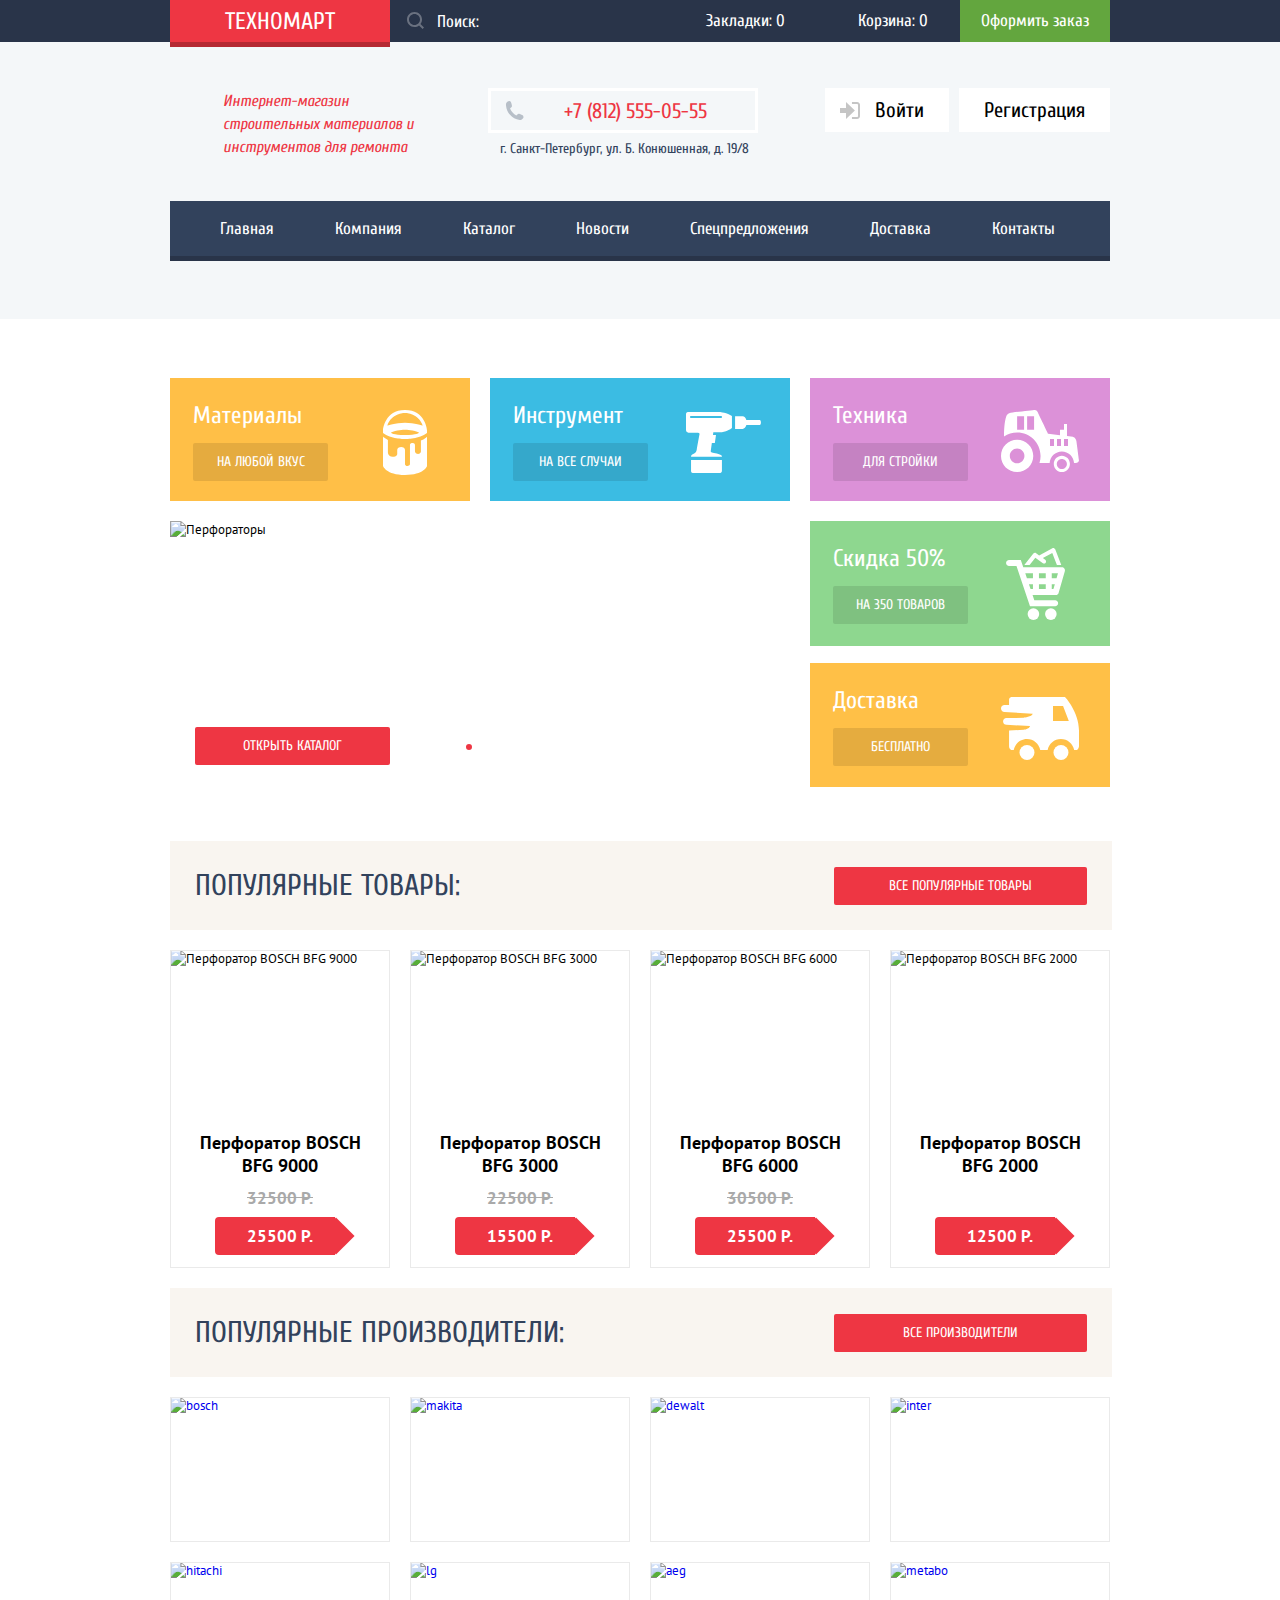
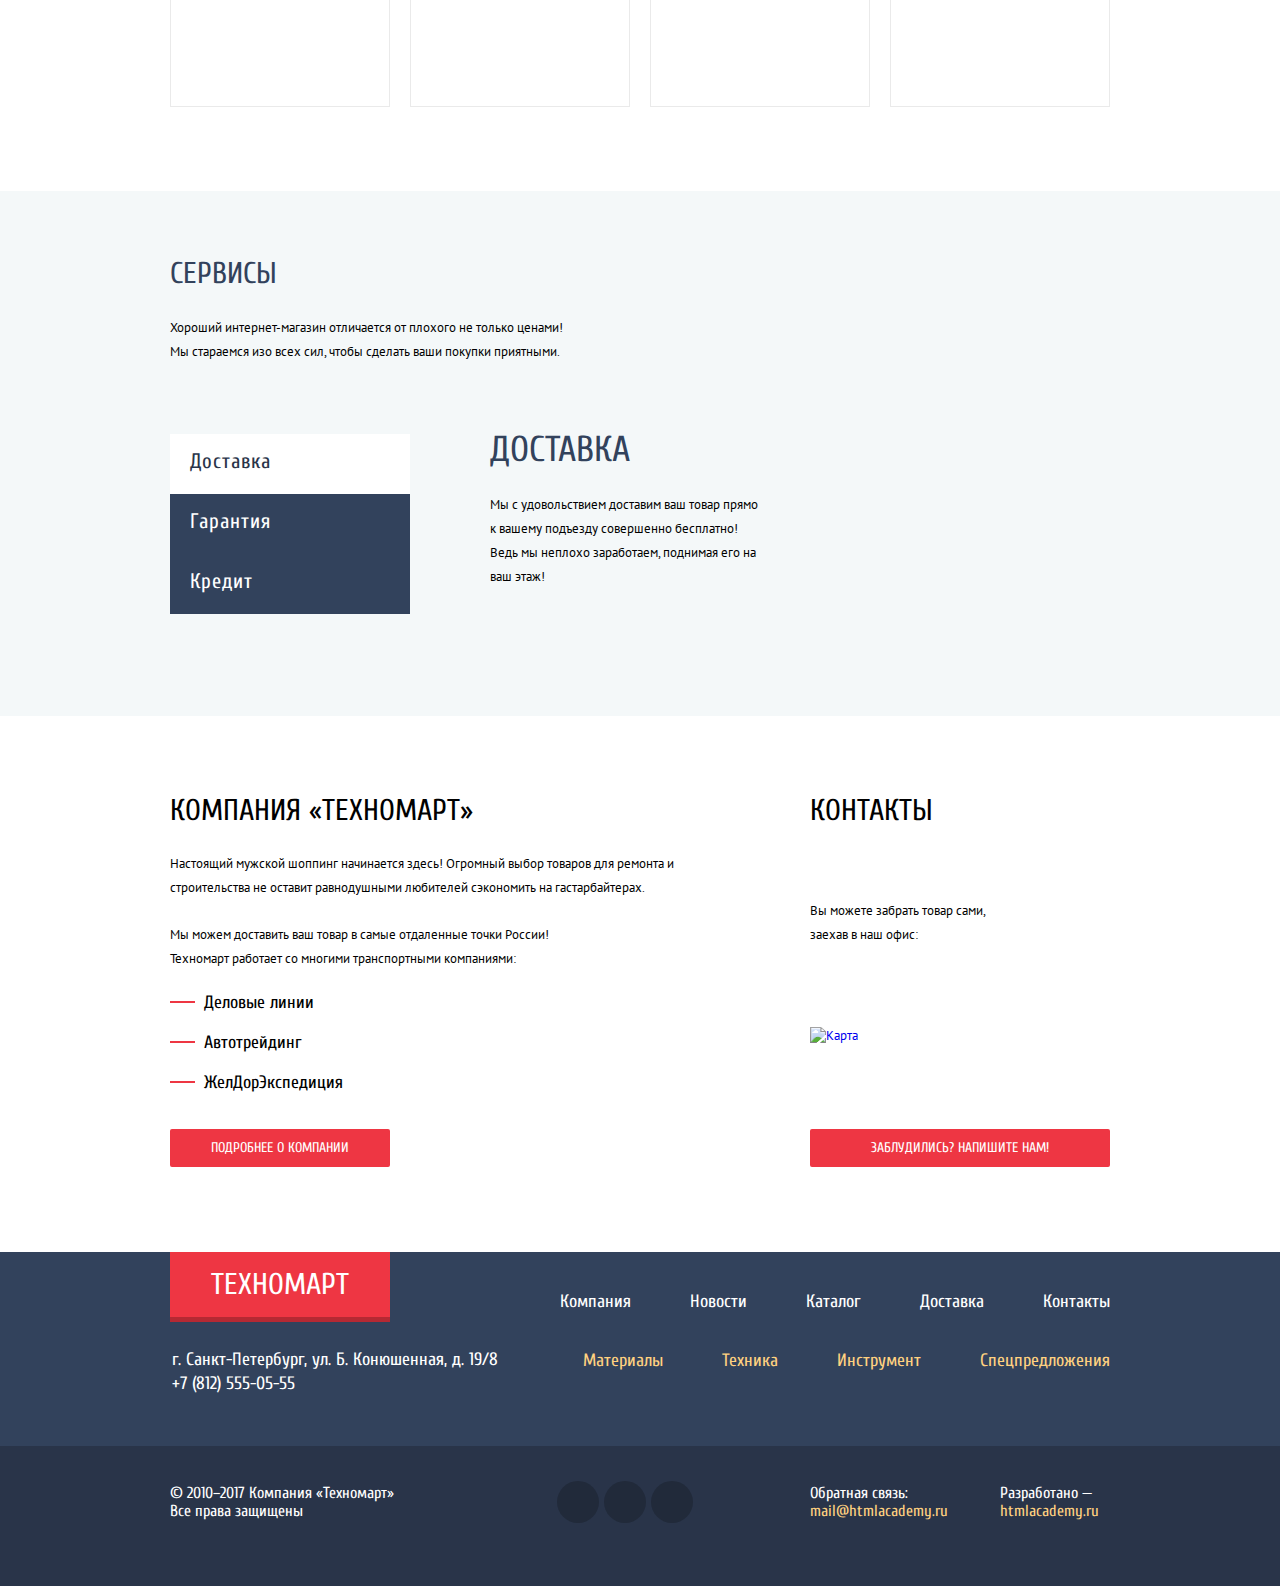
==== commit 0dc4e4fb: "Done" ====
--- a/index.html
+++ b/index.html
@@ -2,434 +2,459 @@
 <html lang="ru">
 
 <head>
-  <meta charset="utf-8">
-  <title>Техномарт. Материалы, техника и инструменты</title>
-  <link href="https://fonts.googleapis.com/css?family=Cuprum:400,400i,700&amp;subset=cyrillic" rel="stylesheet">
-  <link href="https://fonts.googleapis.com/css?family=PT+Sans:400,700" rel="stylesheet">
-  <link href="css/normalize.css" rel="stylesheet">
-  <link href="css/style.min.css" rel="stylesheet">
+    <meta charset="utf-8">
+    <meta name="format-detection" content="telephone=no">    
+    <title>Техномарт. Материалы, техника и инструменты</title>
+    <link href="https://fonts.googleapis.com/css?family=Cuprum:400,400i,700&amp;subset=cyrillic" rel="stylesheet">
+    <link href="https://fonts.googleapis.com/css?family=PT+Sans:400,700" rel="stylesheet">
+    <link href="css/normalize.css" rel="stylesheet">
+    <link href="css/style.min.css" rel="stylesheet">
 </head>
 
 <body>
-  <header>
-    <div class="header-top-wrap">
-      <div class="header-top wrapper">
-        <a class="logo" href="#">ТЕХНОМАРТ</a>
-        <form class="search" action="http://echo.htmlacademy.ru">
-          <label for="search" class="visually-hidden">Поиск по сайту</label>
-          <input class="search-input" type="search" id="search" placeholder="Поиск" name="search" required>
-          <button class="submit" type="submit" id="submit" value="">
-            <svg width="17" height="17">
-              <path d="M17,15.586l-3.542-3.542C14.421,10.782,15,9.21,15,7.5C15,3.358,11.643,0,7.5,0C3.358,0,0,3.358,0,7.5
+    <header class="header">
+        <div class="header-top-wrap">
+            <div class="header-top wrapper">
+                <a class="logo" href="#">ТЕХНОМАРТ</a>
+                <form class="search" action="http://echo.htmlacademy.ru">
+                    <label for="search" class="visually-hidden">Поиск по сайту</label>
+                    <input class="search-input" type="search" id="search" placeholder="Поиск:" name="search" required>
+                    <button class="submit" type="submit" id="submit" value="">
+                        <svg width="17" height="17">
+                            <path d="M17,15.586l-3.542-3.542C14.421,10.782,15,9.21,15,7.5C15,3.358,11.643,0,7.5,0C3.358,0,0,3.358,0,7.5
              C0,11.643,3.358,15,7.5,15c1.71,0,3.282-0.579,4.544-1.542L15.586,17L17,15.586z M2,7.5C2,4.467,4.467,2,7.5,2
              C10.532,2,13,4.467,13,7.5c0,3.032-2.468,5.5-5.5,5.5C4.467,13,2,10.532,2,7.5z" />
-            </svg>
-          </button>
+                        </svg>
+                    </button>
+                </form>
+                <a class="header-navigation-button" href="#">
+                    <span class="header-icon bookmarks"></span>Закладки:
+                    <span class="bookmarks-counter">&nbsp;0</span>
+                </a>
+                <a class="header-navigation-button" href="#">
+                    <span class="header-icon cart"></span>Корзина:
+                    <span class="cart-counter">&nbsp;0</span>
+                </a>
+                <a class="header-navigation-button buy" href="#">Оформить заказ</a>
+            </div>
+        </div>
+        <div class="header-middle">
+            <p class="header-description">Интернет-магазин строительных материалов и инструментов для ремонта</p>
+            <div>
+                <div class="header-phone-container">
+                    <span class="header-icon phone"></span>
+                    <a class="header-phone" href="tel:+78125550555">+7 (812) 555-05-55</a>
+                </div>
+                <p class="header-address">г. Санкт-Петербург, ул. Б. Конюшенная, д. 19/8</p>
+            </div>
+            <div class="header-middle-buttons">
+                <a class="sign-in-button button" href="#">
+                    <svg class="sign-in-svg" version="1.1" xmlns="http://www.w3.org/2000/svg" xmlns:xlink="http://www.w3.org/1999/xlink" x="0px"
+                        y="0px" width="20px" height="17px" viewBox="0 0 20 17" enable-background="new 0 0 20 17" xml:space="preserve">
+                        <g>
+                            <polygon points="14.875,8.5 6,0 6,6 0,6 0,11 6,11 6,17 	" />
+                        </g>
+                        <path d="M16.986,15.01h-5.027V17h5.027c2.178,0,3.004-1.81,3.029-3.026V3.028C19.99,1.811,19.164,0,16.986,0h-5.027
+         v1.99h5.027c0.839,0,0.992,0.681,1.01,1.057v10.904C17.979,14.327,17.825,15.01,16.986,15.01z" />
+                    </svg>Войти</a>
+                <a class="button" href="#">Регистрация</a>
+            </div>
+        </div>
+        <nav class="header-bottom wrapper">
+            <ul class="main-menu">
+                <li>
+                    <a class="main-menu-item" href="index.html">Главная</a>
+                </li>
+                <li>
+                    <a class="main-menu-item" href="#">Компания</a>
+                </li>
+                <li>
+                    <a class="main-menu-item" href="catalog.html">Каталог</a>
+                </li>
+                <li>
+                    <a class="main-menu-item" href="#">Новости</a>
+                </li>
+                <li>
+                    <a class="main-menu-item" href="#">Спецпредложения</a>
+                </li>
+                <li>
+                    <a class="main-menu-item" href="#">Доставка</a>
+                </li>
+                <li>
+                    <a class="main-menu-item" href="#">Контакты</a>
+                </li>
+            </ul>
+        </nav>
+    </header>
+    <main>
+        <section class="category">
+            <h2 class="visually-hidden">Продукция и услуги</h2>
+            <div class="category-card-container">
+                <div class="category-card new">
+                    <span class="category-card-icon"></span>
+                    <p class="category-card-header">Материалы</p>
+                    <a class="button category-card-button" href="#">На любой вкус</a>
+                </div>
+                <div class="category-card">
+                    <p class="category-card-header">Инструмент</p>
+                    <a class="button category-card-button" href="#">На все случаи</a>
+                </div>
+                <div class="category-card">
+                    <p class="category-card-header">Техника</p>
+                    <a class="button category-card-button" href="#">Для стройки</a>
+                </div>
+                <div class="slider">
+                    <a class="popular-items-button slider-button button" href="catalog.html">ОТКРЫТЬ КАТАЛОГ</a>
+                    <input class="btn-1 visually-hidden" type="radio" id="btn-1" name="toggle" checked>
+                    <input class="btn-2 visually-hidden" type="radio" id="btn-2" name="toggle">
+                    <div class="slider-controls">
+                        <label class="dots" for="btn-1"></label>
+                        <label class="dots" for="btn-2"></label>
+                    </div>
+                    <div class="slider-controls-arrows">
+                        <label class="slider-controls-arrows-left" for="btn-1" tabindex="0"></label>
+                        <label class="slider-controls-arrows-right" for="btn-2" tabindex="0"></label>
+                    </div>
+                    <div class="slider-inner">
+                        <div class="slider-slides">
+                            <div class="slider-text-container">
+                                <p class="slider-header">Перфораторы</p>
+                                <p class="slider-header-description">Настоящие мужские игрушки</p>
+                            </div>
+                            <img src="img/banners/banner-1.jpg" width="620" height="266" alt="Перфораторы">
+                            <div class="slider-text-container">
+                                <p class="slider-header">Дрели</p>
+                                <p class="slider-header-description">Соседям на радость!</p>
+                            </div>
+                            <img src="img/banners/banner-2.jpg" width="620" height="266" alt="Дрели">
+                        </div>
+                    </div>
+                </div>
+                <div class="category-card-container-small">
+                    <div class="category-card">
+                        <p class="category-card-header">Скидка 50%</p>
+                        <a class="button category-card-button" href="#">На 350 товаров</a>
+                    </div>
+                    <div class="category-card">
+                        <p class="category-card-header">Доставка</p>
+                        <a class="button category-card-button" href="#">Бесплатно</a>
+                    </div>
+                </div>
+            </div>
+        </section>
+        <section class="popular-items">
+            <div class="section-header section-header-first">
+                <h2 class="header-2">Популярные товары:</h2>
+                <a class="button popular-items-button" href="#">Все популярные товары</a>
+            </div>
+            <div class="popular-content">
+                <div class="popular-items-card">
+                    <img class="card-img-hidden" src="img/tools/tool-1.jpg" width="220" height="160" alt="Перфоратор BOSCH BFG 9000">
+                    <p class="popular-items-card-name">Перфоратор BOSCH BFG 9000</p>
+                    <p class="popular-items-old-price">32500 Р.</p>
+                    <a class="popular-items-new-price button" href="#">25500 Р.</a>
+                    <div class="popular-items-card-buttons card-description-hidden">
+                        <a class="button popular-items-button-buy" href="#">
+                            <svg version="1.1" xmlns="http://www.w3.org/2000/svg" xmlns:xlink="http://www.w3.org/1999/xlink" x="0px" y="0px" width="15px"
+                                height="15px" viewBox="0 0 15 15" enable-background="new 0 0 15 15" xml:space="preserve">
+                                <g>
+                                    <circle cx="4.5" cy="13.5" r="1.5" />
+                                    <circle cx="12.5" cy="13.5" r="1.5" />
+                                    <polygon points="15,2 4.07,2 3.648,0 0,0 0,2 2.031,2 4.016,11 15,11 15,9 9.441,9 15,6.951 	" />
+                                </g>
+                            </svg>
+                            Купить</a>
+                        <a class="button popular-items-button-bookmarks" href="#">В закладки</a>
+                    </div>
+                </div>
+                <div class="popular-items-card">
+                    <img class="card-img-hidden" src="img/tools/tool-2.jpg" width="220" height="160" alt="Перфоратор BOSCH BFG 3000">
+                    <p class="popular-items-card-name">Перфоратор BOSCH BFG 3000</p>
+                    <p class="popular-items-old-price">22500 Р.</p>
+                    <a class="popular-items-new-price button" href="#">15500 Р.</a>
+                    <div class="popular-items-card-buttons card-description-hidden">
+                        <a class="button popular-items-button-buy" href="#">
+                            <svg version="1.1" xmlns="http://www.w3.org/2000/svg" xmlns:xlink="http://www.w3.org/1999/xlink" x="0px" y="0px" width="15px"
+                                height="15px" viewBox="0 0 15 15" enable-background="new 0 0 15 15" xml:space="preserve">
+                                <g>
+                                    <circle cx="4.5" cy="13.5" r="1.5" />
+                                    <circle cx="12.5" cy="13.5" r="1.5" />
+                                    <polygon points="15,2 4.07,2 3.648,0 0,0 0,2 2.031,2 4.016,11 15,11 15,9 9.441,9 15,6.951 	" />
+                                </g>
+                            </svg>
+                            Купить</a>
+                        <a class="button popular-items-button-bookmarks" href="#">В закладки</a>
+                    </div>
+                </div>
+                <div class="popular-items-card">
+                    <img class="card-img-hidden" src="img/tools/tool-3.jpg" width="220" height="160" alt="Перфоратор BOSCH BFG 6000">
+                    <p class="popular-items-card-name">Перфоратор BOSCH BFG 6000</p>
+                    <p class="popular-items-old-price">30500 Р.</p>
+                    <a class="popular-items-new-price button" href="#">25500 Р.</a>
+                    <div class="popular-items-card-buttons card-description-hidden">
+                        <a class="button popular-items-button-buy" href="#">
+                            <svg version="1.1" xmlns="http://www.w3.org/2000/svg" xmlns:xlink="http://www.w3.org/1999/xlink" x="0px" y="0px" width="15px"
+                                height="15px" viewBox="0 0 15 15" enable-background="new 0 0 15 15" xml:space="preserve">
+                                <g>
+                                    <circle cx="4.5" cy="13.5" r="1.5" />
+                                    <circle cx="12.5" cy="13.5" r="1.5" />
+                                    <polygon points="15,2 4.07,2 3.648,0 0,0 0,2 2.031,2 4.016,11 15,11 15,9 9.441,9 15,6.951 	" />
+                                </g>
+                            </svg>
+                            Купить</a>
+                        <a class="button popular-items-button-bookmarks" href="#">В закладки</a>
+                    </div>
+                </div>
+                <div class="popular-items-card new">
+                    <img class="card-img-hidden" src="img/tools/tool-4.jpg" width="220" height="160" alt="Перфоратор BOSCH BFG 2000">
+                    <p class="popular-items-card-name">Перфоратор BOSCH BFG 2000</p>
+                    <p class="popular-items-old-price-none">&nbsp;</p>
+                    <a class="popular-items-new-price button" href="#">12500 Р.</a>
+                    <div class="popular-items-card-buttons card-description-hidden">
+                        <a class="button popular-items-button-buy" href="#">
+                            <svg version="1.1" xmlns="http://www.w3.org/2000/svg" xmlns:xlink="http://www.w3.org/1999/xlink" x="0px" y="0px" width="15px"
+                                height="15px" viewBox="0 0 15 15" enable-background="new 0 0 15 15" xml:space="preserve">
+                                <g>
+                                    <circle cx="4.5" cy="13.5" r="1.5" />
+                                    <circle cx="12.5" cy="13.5" r="1.5" />
+                                    <polygon points="15,2 4.07,2 3.648,0 0,0 0,2 2.031,2 4.016,11 15,11 15,9 9.441,9 15,6.951 	" />
+                                </g>
+                            </svg>
+                            Купить</a>
+                        <a class="button popular-items-button-bookmarks" href="#">В закладки</a>
+                    </div>
+                </div>
+            </div>
+        </section>
+        <section class="popular-items">
+            <div class="section-header">
+                <h2 class="header-2">Популярные производители:</h2>
+                <a class="button popular-items-button" href="#">Все производители</a>
+            </div>
+            <div class="popular-company">
+                <a class="link-popular-company" href="#">
+                    <img src="img/popular-companies/bosch.jpg" width="220" height="145" alt="bosch">
+                </a>
+                <a class="link-popular-company" href="#">
+                    <img src="img/popular-companies/makita.jpg" width="220" height="145" alt="makita">
+                </a>
+                <a class="link-popular-company" href="#">
+                    <img src="img/popular-companies/dewalt.jpg" width="220" height="145" alt="dewalt">
+                </a>
+                <a class="link-popular-company" href="#">
+                    <img src="img/popular-companies/inter.jpg" width="220" height="145" alt="inter">
+                </a>
+                <a class="link-popular-company" href="#">
+                    <img src="img/popular-companies/hitachi.jpg" width="220" height="145" alt="hitachi">
+                </a>
+                <a class="link-popular-company" href="#">
+                    <img src="img/popular-companies/lg.jpg" width="220" height="145" alt="lg">
+                </a>
+                <a class="link-popular-company" href="#">
+                    <img src="img/popular-companies/aeg.jpg" width="220" height="145" alt="aeg">
+                </a>
+                <a class="link-popular-company" href="#">
+                    <img src="img/popular-companies/metabo.jpg" width="220" height="145" alt="metabo">
+                </a>
+            </div>
+        </section>
+        <section class="service">
+            <div class="wrapper">
+                <h2 class="header-2">Сервисы</h2>
+                <p class="description">Хороший интернет-магазин отличается от плохого не только ценами! Мы стараемся изо всех сил, чтобы сделать
+                    ваши покупки приятными.</p>
+                <div class="slider-service">
+                    <input class="service-1 visually-hidden" type="radio" id="service-1" name="service" checked>
+                    <input class="service-2 visually-hidden" type="radio" id="service-2" name="service">
+                    <input class="service-3 visually-hidden" type="radio" id="service-3" name="service">
+                    <div class="service-controls">
+                        <label for="service-1">Доставка</label>
+                        <label for="service-2">Гарантия</label>
+                        <label for="service-3">Кредит</label>
+                    </div>
+                    <div class="service-slider-inner">
+                        <div class="service-slider-slides">
+                            <div class="container-service-description">
+                                <p class="container-service-description-header">Доставка</p>
+                                <p class="container-service-description-body">
+                                    Мы с удовольствием доставим ваш товар прямо к вашему подъезду совершенно бесплатно! Ведь мы неплохо заработаем, поднимая
+                                    его на ваш этаж!
+                                </p>
+                            </div>
+                            <div class="container-service-description">
+                                <p class="container-service-description-header">Гарантия</p>
+                                <p class="container-service-description-body">
+                                    Если купленный у нас товар поломается или заискрит, а также в случае пожара, спровоцированного его возгаранием, вы всегда
+                                    можете быть уверены в нашей гарантии. Мы обменяем сгоревший товар на новый. Дом уж восстановите
+                                    как-нибудь сами.
+                                </p>
+                            </div>
+                            <div class="container-service-description">
+                                <p class="container-service-description-header">Кредит</p>
+                                <p class="container-service-description-body">
+                                    Залезть в долговую яму стало проще! Кредитные консультанты придут вам на помощь.
+                                </p>
+                                <a class="button popular-items-button service-slider-button" href="#">Отправить заявку</a>
+                            </div>
+                        </div>
+                    </div>
+                </div>
+            </div>
+        </section>
+        <section class="section-about wrapper">
+            <div class="about">
+                <h2 class="header-2">КОМПАНИЯ «Техномарт»</h2>
+                <p class="description-techno-1">Настоящий мужской шоппинг начинается здесь! Огромный выбор товаров для ремонта и строительства не оставит
+                    равнодушными любителей сэкономить на гастарбайтерах.</p>
+                <p class="description-techno-2">Мы можем доставить ваш товар в самые отдаленные точки России! Техномарт работает со многими транспортными
+                    компаниями:
+                </p>
+                <ul class="about-list">
+                    <li>
+                        <svg class="service-dash" width="34" height="7">
+                            <rect width="25" height="2" />
+                        </svg>Деловые линии</li>
+                    <li>
+                        <svg class="service-dash" width="34" height="7">
+                            <rect width="25" height="2" />
+                        </svg>Автотрейдинг</li>
+                    <li>
+                        <svg class="service-dash" width="34" height="7">
+                            <rect width="25" height="2" />
+                        </svg>ЖелДорЭкспедиция</li>
+                </ul>
+                <a class="button popular-items-button popular-items-button-more" href="#">Подробнее о компании</a>
+            </div>
+            <div class="about-map">
+                <h2 class="header-2">Контакты</h2>
+                <p class="delivery-info">Вы можете забрать товар сами, заехав в наш офис:</p>
+                <a id="mapLink" href="map.html">
+                    <img class="map-img" src="img/map.jpg" width="300" height="158" alt="Карта">
+                </a>
+                <a id="writeUs" class="button popular-items-button popular-items-button-map" href="write.html">Заблудились? Напишите нам!</a>
+            </div>
+        </section>
+    </main>
+    <footer class="footer-bg">
+        <div class="footer-content wrapper">
+            <a class="logo logo-big" href="index.html">ТЕХНОМАРТ</a>
+            <ul class="footer-menu">
+                <li>
+                    <a class="footer-menu-item" href="#">Компания</a>
+                </li>
+                <li>
+                    <a class="footer-menu-item" href="#">Новости</a>
+                </li>
+                <li>
+                    <a class="footer-menu-item" href="catalog.html">Каталог</a>
+                </li>
+                <li>
+                    <a class="footer-menu-item" href="#">Доставка</a>
+                </li>
+                <li>
+                    <a class="footer-menu-item" href="#">Контакты</a>
+                </li>
+            </ul>
+            <p class="footer-address">г. Санкт-Петербург, ул. Б. Конюшенная, д. 19/8 <a class="footer-phone">+7 (812) 555-05-55</a></p>
+            <ul class="footer-menu footer-menu-bottom">
+                <li>
+                    <a class="footer-menu-item footer-menu-bottom-item" href="#">Материалы</a>
+                </li>
+                <li>
+                    <a class="footer-menu-item footer-menu-bottom-item" href="#">Техника</a>
+                </li>
+                <li>
+                    <a class="footer-menu-item footer-menu-bottom-item" href="#">Инструмент</a>
+                </li>
+                <li>
+                    <a class="footer-menu-item footer-menu-bottom-item" href="#">Спецпредложения</a>
+                </li>
+            </ul>
+        </div>
+        <div class="sub-footer">
+            <div class="sub-footer-content wrapper">
+                <p class="copyright">© 2010–2017 Компания «Техномарт» Все права защищены</p>
+                <ul class="social-links">
+                    <li>
+                        <a class="social-button social-button-vk" href="#">Вконтакте</a>
+                    </li>
+                    <li>
+                        <a class="social-button social-button-fb" href="#">Фейсбук</a>
+                    </li>
+                    <li>
+                        <a class="social-button social-button-ig" href="#">Инстаграм</a>
+                    </li>
+                </ul>
+                <p class="footer-feedback footer-feedback-1">
+                    Обратная связь:
+                    <a class="footer-menu-bottom-item" href="#">mail@htmlacademy.ru</a>
+                </p>
+                <p class="footer-feedback footer-feedback-2">
+                    Разработано &#8212;
+                    <a class="footer-menu-bottom-item" href="https://htmlacademy.ru/intensive/htmlcss">htmlacademy.ru</a>
+                </p>
+            </div>
+        </div>
+    </footer>
+    <section class="modal-off">
+        <form action="http://echo.htmlacademy.ru" method="post">
+            <div id="writeUsModal" class="modal">
+                <h2 class="visually-hidden">Напишите нам</h2>
+                <div class="modal-wrapper">
+                    <div class="modal-write-us-top"></div>
+                    <button id="close" class="close modal-close" type="button">Закрыть</button>
+                    <div class="modal-write-us-form">
+                        <div class="modal-top-form">
+                            <p>
+                                <label for="customer">Ваше имя:</label>
+                                <input class="form customer" type="text" name="customer" id="customer" value="" placeholder="Представьтесь, пожалуйста">
+                            </p>
+                            <p>
+                                <label for="e-mail">Ваше e-mail:</label>
+                                <input class="form email" type="email" name="e-mail" id="e-mail" value="" placeholder="Для отправки ответа">
+                            </p>
+                        </div>
+                        <div class="note-wrap">
+                            <label for="note">Текст письма:</label>
+                            <textarea class="note" name="note" id="note" placeholder="В свободной форме"></textarea>
+                        </div>
+                    </div>
+                    <div class="modal-write-us-bottom">
+                        <button type="submit" class="button popular-items-button button-write-us">Отправить</button>
+                    </div>
+                </div>
+            </div>
         </form>
-        <a class="header-navigation-button" href="#">
-          <span class="header-icon bookmarks"></span>Закладки:
-          <span class="bookmarks-counter">&nbsp;0</span>
-        </a>
-        <a class="header-navigation-button" href="#">
-          <span class="header-icon cart"></span>Корзина:
-          <span class="cart-counter">&nbsp;0</span>
-        </a>
-        <a class="header-navigation-button buy" href="#">Оформить заказ</a>
-      </div>
-    </div>
-    <div class="header-middle">
-      <p class="header-description">Интернет-магазин строительных материалов
-        <br>и инструментов для ремонта</p>
-      <div class="header-phone-container">
-        <span class="header-icon phone"></span>
-        <a class="header-phone" href="tel:+78125550555">+7 (812) 555-05-55</a>
-        <p class="header-address">г. Санкт-Петербург, ул. Б. Конюшенная, д. 19/8</p>
-      </div>
-      <div class="header-middle-buttons">
-        <a class="sign-in-button button" href="#">
-          <svg class="sign-in-svg" version="1.1" xmlns="http://www.w3.org/2000/svg" xmlns:xlink="http://www.w3.org/1999/xlink" x="0px"
-            y="0px" width="20px" height="17px" viewBox="0 0 20 17" enable-background="new 0 0 20 17" xml:space="preserve">
-            <g>
-              <polygon points="14.875,8.5 6,0 6,6 0,6 0,11 6,11 6,17 	" />
-            </g>
-            <path d="M16.986,15.01h-5.027V17h5.027c2.178,0,3.004-1.81,3.029-3.026V3.028C19.99,1.811,19.164,0,16.986,0h-5.027
-         v1.99h5.027c0.839,0,0.992,0.681,1.01,1.057v10.904C17.979,14.327,17.825,15.01,16.986,15.01z" />
-          </svg>Войти</a>
-        <a class="button" href="#">Регистрация</a>
-      </div>
-    </div>
-    <nav class="header-bottom wrapper">
-      <ul class="main-menu">
-        <li>
-          <a class="main-menu-item" href="index.html">Главная</a>
-        </li>
-        <li>
-          <a class="main-menu-item" href="#">Компания</a>
-        </li>
-        <li>
-          <a class="main-menu-item" href="catalog.html">Каталог</a>
-        </li>
-        <li>
-          <a class="main-menu-item" href="#">Новости</a>
-        </li>
-        <li>
-          <a class="main-menu-item" href="#">Спецпредложения</a>
-        </li>
-        <li>
-          <a class="main-menu-item" href="#">Доставка</a>
-        </li>
-        <li>
-          <a class="main-menu-item" href="#">Контакты</a>
-        </li>
-      </ul>
-    </nav>
-  </header>
-  <main>
-    <section class="category">
-      <h2 class="visually-hidden">Продукция и услуги</h2>
-      <div class="category-card-container">
-        <div class="category-card new">
-          <span class="category-card-icon"></span>
-          <p class="category-card-header">Материалы</p>
-          <a class="button category-card-button" href="#">На любой вкус</a>
-        </div>
-        <div class="category-card">
-          <p class="category-card-header">Инструмент</p>
-          <a class="button category-card-button" href="#">На все случаи</a>
-        </div>
-        <div class="category-card">
-          <p class="category-card-header">Техника</p>
-          <a class="button category-card-button" href="#">Для стройки</a>
-        </div>
-        <div class="slider">
-          <a class="popular-items-button slider-button button" href="catalog.html">ОТКРЫТЬ КАТАЛОГ</a>
-          <input class="btn-1" type="radio" id="btn-1" name="toggle" checked>
-          <input class="btn-2" type="radio" id="btn-2" name="toggle">
-          <div class="slider-controls">
-            <label for="btn-1"></label>
-            <label for="btn-2"></label>
-          </div>
-          <div class="slider-controls-arrows">
-            <label class="slider-controls-arrows-left" for="btn-1"></label>
-            <label class="slider-controls-arrows-right" for="btn-2"></label>
-          </div>
-          <div class="slider-inner">
-            <div class="slider-slides">
-              <img src="img/banners/banner-1.jpg" width="620" height="266" alt="Перфораторы">
-              <img src="img/banners/banner-2.jpg" width="620" height="266" alt="Дрели">
-            </div>
-          </div>
-        </div>
-        <div class="category-card-container-small">
-          <div class="category-card">
-            <p class="category-card-header">Скидка 50%</p>
-            <a class="button category-card-button" href="#">На 350 товаров</a>
-          </div>
-          <div class="category-card">
-            <p class="category-card-header">Доставка</p>
-            <a class="button category-card-button" href="#">Бесплатно</a>
-          </div>
-        </div>
-      </div>
+
+        <div class="modal-bg"></div>
     </section>
-    <section class="popular-items">
-      <div class="section-header section-header-first">
-        <h2>Популярные товары:</h2>
-        <a class="button popular-items-button" href="#">Все популярные товары</a>
-      </div>
-      <div class="popular-content">
-        <div class="popular-items-card">
-          <img class="card-img-hidden" src="img/tools/tool-1.jpg" width="220" height="160" alt="Перфоратор BOSCH BFG 9000">
-          <p class="popular-items-card-name">Перфоратор BOSCH BFG 9000</p>
-          <p class="popular-items-old-price">32500 Р.</p>
-          <a class="popular-items-new-price button" href="#">25500 Р.</a>
-          <div class="popular-items-card-buttons card-description-hidden">
-            <a class="button popular-items-button-buy" href="#">
-              <svg version="1.1" xmlns="http://www.w3.org/2000/svg" xmlns:xlink="http://www.w3.org/1999/xlink" x="0px" y="0px" width="15px"
-                height="15px" viewBox="0 0 15 15" enable-background="new 0 0 15 15" xml:space="preserve">
-                <g fill="#ffffff">
-                  <circle cx="4.5" cy="13.5" r="1.5" />
-                  <circle cx="12.5" cy="13.5" r="1.5" />
-                  <polygon points="15,2 4.07,2 3.648,0 0,0 0,2 2.031,2 4.016,11 15,11 15,9 9.441,9 15,6.951 	" />
-                </g>
-              </svg>
-              Купить</a>
-            <a class="button popular-items-button-bookmarks" href="#">В закладки</a>
-          </div>
-        </div>
-        <div class="popular-items-card">
-          <img class="card-img-hidden" src="img/tools/tool-2.jpg" width="220" height="160" alt="Перфоратор BOSCH BFG 3000">
-          <p class="popular-items-card-name">Перфоратор BOSCH BFG 3000</p>
-          <p class="popular-items-old-price">22500 Р.</p>
-          <a class="popular-items-new-price button" href="#">15500 Р.</a>
-          <div class="popular-items-card-buttons card-description-hidden">
-            <a class="button popular-items-button-buy" href="#">
-              <svg version="1.1" xmlns="http://www.w3.org/2000/svg" xmlns:xlink="http://www.w3.org/1999/xlink" x="0px" y="0px" width="15px"
-                height="15px" viewBox="0 0 15 15" enable-background="new 0 0 15 15" xml:space="preserve">
-                <g fill="#ffffff">
-                  <circle cx="4.5" cy="13.5" r="1.5" />
-                  <circle cx="12.5" cy="13.5" r="1.5" />
-                  <polygon points="15,2 4.07,2 3.648,0 0,0 0,2 2.031,2 4.016,11 15,11 15,9 9.441,9 15,6.951 	" />
-                </g>
-              </svg>
-              Купить</a>
-            <a class="button popular-items-button-bookmarks" href="#">В закладки</a>
-          </div>
-        </div>
-        <div class="popular-items-card">
-          <img class="card-img-hidden" src="img/tools/tool-3.jpg" width="220" height="160" alt="Перфоратор BOSCH BFG 6000">
-          <p class="popular-items-card-name">Перфоратор BOSCH BFG 6000</p>
-          <p class="popular-items-old-price">30500 Р.</p>
-          <a class="popular-items-new-price button" href="#">25500 Р.</a>
-          <div class="popular-items-card-buttons card-description-hidden">
-            <a class="button popular-items-button-buy" href="#">
-              <svg version="1.1" xmlns="http://www.w3.org/2000/svg" xmlns:xlink="http://www.w3.org/1999/xlink" x="0px" y="0px" width="15px"
-                height="15px" viewBox="0 0 15 15" enable-background="new 0 0 15 15" xml:space="preserve">
-                <g fill="#ffffff">
-                  <circle cx="4.5" cy="13.5" r="1.5" />
-                  <circle cx="12.5" cy="13.5" r="1.5" />
-                  <polygon points="15,2 4.07,2 3.648,0 0,0 0,2 2.031,2 4.016,11 15,11 15,9 9.441,9 15,6.951 	" />
-                </g>
-              </svg>
-              Купить</a>
-            <a class="button popular-items-button-bookmarks" href="#">В закладки</a>
-          </div>
-        </div>
-        <div class="popular-items-card new">
-          <img class="card-img-hidden" src="img/tools/tool-3.jpg" width="220" height="160" alt="Перфоратор BOSCH BFG 2000">
-          <p class="popular-items-card-name">Перфоратор BOSCH BFG 3000</p>
-          <p class="popular-items-old-price-none">&nbsp;</p>
-          <a class="popular-items-new-price button" href="#">12500 Р.</a>
-          <div class="popular-items-card-buttons card-description-hidden">
-            <a class="button popular-items-button-buy" href="#">
-              <svg version="1.1" xmlns="http://www.w3.org/2000/svg" xmlns:xlink="http://www.w3.org/1999/xlink" x="0px" y="0px" width="15px"
-                height="15px" viewBox="0 0 15 15" enable-background="new 0 0 15 15" xml:space="preserve">
-                <g fill="#ffffff">
-                  <circle cx="4.5" cy="13.5" r="1.5" />
-                  <circle cx="12.5" cy="13.5" r="1.5" />
-                  <polygon points="15,2 4.07,2 3.648,0 0,0 0,2 2.031,2 4.016,11 15,11 15,9 9.441,9 15,6.951 	" />
-                </g>
-              </svg>
-              Купить</a>
-            <a class="button popular-items-button-bookmarks" href="#">В закладки</a>
-          </div>
-        </div>
-      </div>
+    <section id="map" class="modal-off">
+        <div class="modal-map">
+            <h2 class="visually-hidden">Карта проезда</h2>
+            <iframe class="frame" src="https://www.google.com/maps/embed?pb=!1m18!1m12!1m3!1d1998.59910436516!2d30.32089461633732!3d59.93879418187623!2m3!1f0!2f0!3f0!3m2!1i1024!2i768!4f13.1!3m3!1m2!1s0x4696310fca5ba729%3A0xea9c53d4493c879f!2sBolshaya+Konyushennaya+Street%2C+19%2C+Sankt-Peterburg%2C+Russia%2C+191186!5e0!3m2!1sen!2ssg!4v1511961614813"
+                allowfullscreen></iframe>
+        </div>
+        <div class="modal-bg"></div>
     </section>
-    <section class="popular-items">
-      <div class="section-header">
-        <h2>Популярные производители</h2>
-        <a class="button popular-items-button" href="#">Все производители</a>
-      </div>
-      <div class="popular-company">
-        <a class="link-popular-company" href="#">
-          <img src="img/popular-companies/bosch.jpg" width="220" height="145" alt="bosch">
-        </a>
-        <a class="link-popular-company" href="#">
-          <img src="img/popular-companies/makita.jpg" width="220" height="145" alt="makita">
-        </a>
-        <a class="link-popular-company" href="#">
-          <img src="img/popular-companies/dewalt.jpg" width="220" height="145" alt="dewalt">
-        </a>
-        <a class="link-popular-company" href="#">
-          <img src="img/popular-companies/inter.jpg" width="220" height="145" alt="inter">
-        </a>
-        <a class="link-popular-company" href="#">
-          <img src="img/popular-companies/hitachi.jpg" width="220" height="145" alt="hitachi">
-        </a>
-        <a class="link-popular-company" href="#">
-          <img src="img/popular-companies/lg.jpg" width="220" height="145" alt="lg">
-        </a>
-        <a class="link-popular-company" href="#">
-          <img src="img/popular-companies/aeg.jpg" width="220" height="145" alt="aeg">
-        </a>
-        <a class="link-popular-company" href="#">
-          <img src="img/popular-companies/metabo.jpg" width="220" height="145" alt="metabo">
-        </a>
-      </div>
+    <section id="cart-added" class="modal-off">
+        <div class="modal modal-cart">
+            <h2 class="visually-hidden">Товар добавлен в корзину!</h2>
+            <div class="modal-wrapper">
+                <div class="modal-write-us-top"></div>
+                <button id="close3" class="close modal-close" type="button">Закрыть</button>
+                <div class="modal-cart-content">
+                    <img src="img/order.svg" width="66" height="66" alt="Товар куплен">
+                    <p>Товар добавлен в корзину!</p>
+                </div>
+                <div class="modal-write-us-bottom">
+                    <a class="button popular-items-button button-place-order">Оформить заказ</a>
+                    <a class="button popular-items-button button-more">Продолжить покупки</a>
+                </div>
+            </div>
+        </div>
+        <div class="modal-bg"></div>
     </section>
-    <section class="service">
-      <div class="wrapper">
-        <h2>Сервисы</h2>
-        <p class="description">Хороший интернет-магазин отличается от плохого не только ценами!
-          <br> Мы стараемся изо всех сил, чтобы сделать ваши покупки приятными.</p>
-        <div class="slider-service">
-          <input class="service-1 visually-hidden" type="radio" id="service-1" name="service" checked>
-          <input class="service-2 visually-hidden" type="radio" id="service-2" name="service">
-          <input class="service-3 visually-hidden" type="radio" id="service-3" name="service">
-          <div class="service-controls">
-            <label for="service-1">Доставка</label>
-            <label for="service-2">Гарантия</label>
-            <label for="service-3">Кредит</label>
-          </div>
-          <div class="service-slider-inner">
-            <div class="service-slider-slides">
-              <div class="container-service-description">
-                <p class="container-service-description-header">Доставка</p>
-                <p class="container-service-description-body">
-                  Мы с удовольствием доставим ваш товар прямо к вашему подъезду совершенно бесплатно! Ведь мы неплохо заработаем, поднимая
-                  его на ваш этаж!
-                </p>
-              </div>
-              <div class="container-service-description">
-                <p class="container-service-description-header">Гарантия</p>
-                <p class="container-service-description-body">
-                  Если купленный у нас товар поломается или заискрит, а также в случае пожара, спровоцированного его возгаранием, вы всегда
-                  можете быть уверены в нашей гарантии. Мы обменяем сгоревший товар на новый. Дом уж восстановите как-нибудь
-                  сами.
-                </p>
-              </div>
-              <div class="container-service-description">
-                <p class="container-service-description-header">Кредит</p>
-                <p class="container-service-description-body">
-                  Залезть в долговую яму стало проще! Кредитные консультанты придут вам на помощь.
-                </p>
-                <a class="button popular-items-button service-slider-button" href="#">Отправить заявку</a>
-              </div>
-            </div>
-          </div>
-        </div>
-      </div>
-    </section>
-    <section class="section-about wrapper">
-      <div class="about">
-        <h2>КОМПАНИЯ «Техномарт»</h2>
-        <p class="description">Настоящий мужской шоппинг начинается здесь! Огромный выбор товаров для ремонта и строительства не оставит равнодушными
-          любителей сэкономить на гастарбайтерах.</p>
-        <p class="description">Мы можем доставить ваш товар в самые отдаленные точки России!
-          <br>Техномарт работает со многими транспортными компаниями:</p>
-        <ul class="about-list">
-          <li>
-            <svg width="34" height="7">
-              <rect width="25" height="2" style="fill:#ee3643" />
-            </svg>Деловые линии</li>
-          <li>
-            <svg width="34" height="7">
-              <rect width="25" height="2" style="fill:#ee3643" />
-            </svg>Автотрейдинг</li>
-          <li>
-            <svg width="34" height="7">
-              <rect width="25" height="2" style="fill:#ee3643" />
-            </svg>ЖелДорЭкспедиция</li>
-        </ul>
-        <a class="button popular-items-button popular-items-button-more" href="#">Подробнее о компании</a>
-      </div>
-      <div class="about-map">
-        <h2>Контакты</h2>
-        <p class="delivery-info">Вы можете забрать товар сами,
-          <br>заехав в наш офис:</p>
-        <a id="mapLink" href="map.html">
-          <img class="map-img" src="img/map.jpg" width="300" height="158" alt="Карта">
-        </a>
-        <a id="writeUs" class="button popular-items-button popular-items-button-map" href="write.html">Заблудились? Напишите нам!</a>
-      </div>
-    </section>
-  </main>
-  <footer>
-    <div class="footer-content wrapper">
-      <a class="logo logo-big" href="index.html">ТЕХНОМАРТ</a>
-      <ul class="footer-menu">
-        <li>
-          <a class="footer-menu-item" href="#">Компания</a>
-        </li>
-        <li>
-          <a class="footer-menu-item" href="#">Новости</a>
-        </li>
-        <li>
-          <a class="footer-menu-item" href="catalog.html">Каталог</a>
-        </li>
-        <li>
-          <a class="footer-menu-item" href="#">Доставка</a>
-        </li>
-        <li>
-          <a class="footer-menu-item" href="#">Контакты</a>
-        </li>
-      </ul>
-      <p class="footer-address">г. Санкт-Петербург, ул. Б. Конюшенная, д. 19/8
-        <br>+7 (812) 555-05-55</p>
-      <ul class="footer-menu footer-menu-bottom">
-        <li>
-          <a class="footer-menu-item footer-menu-bottom-item" href="#">Материалы</a>
-        </li>
-        <li>
-          <a class="footer-menu-item footer-menu-bottom-item" href="#">Техника</a>
-        </li>
-        <li>
-          <a class="footer-menu-item footer-menu-bottom-item" href="#">Инструмент</a>
-        </li>
-        <li>
-          <a class="footer-menu-item footer-menu-bottom-item" href="#">Спецпредложения</a>
-        </li>
-      </ul>
-    </div>
-    <div class="sub-footer">
-      <div class="sub-footer-content wrapper">
-        <p class="copyright">© 2010–2017 Компания «Техномарт»
-          <br>Все права защищены</p>
-        <ul class="social-links">
-          <li>
-            <a class="social-button" href="#">Вконтакте</a>
-          </li>
-          <li>
-            <a class="social-button" href="#">Фейсбук</a>
-          </li>
-          <li>
-            <a class="social-button" href="#">Инстаграм</a>
-          </li>
-        </ul>
-        <p class="footer-feedback">
-          Обратная связь:
-          <br>
-          <a class="footer-menu-bottom-item" href="#">mail@htmlacademy.ru</a>
-        </p>
-        <p class="footer-feedback">
-          Разработано &#8212;
-          <br>
-          <a class="footer-menu-bottom-item" href="https://htmlacademy.ru/intensive/htmlcss">htmlacademy.ru</a>
-        </p>
-      </div>
-    </div>
-  </footer>
-  <section class="modal-off">
-    <form action="http://echo.htmlacademy.ru" method="post">
-      <div id="writeUsModal" class="modal">
-        <h2 class="visually-hidden">Напишите нам</h2>
-        <div class="modal-wrapper">
-          <div class="modal-write-us-top"></div>
-          <button id="close" class="close modal-close" type="button">Закрыть</button>
-          <div class="modal-write-us-form">
-            <div class="modal-top-form">
-              <p>
-                <label for="customer">Ваше имя:</label>
-                <input class="form customer" type="text" name="customer" id="customer" value="" placeholder="Представьтесь, пожалуйста">
-              </p>
-              <p>
-                <label for="e-mail">Ваше e-mail:</label>
-                <input class="form email" type="email" name="e-mail" id="e-mail" value="" placeholder="Для отправки ответа">
-              </p>
-            </div>
-            <div class="note-wrap">
-              <label for="note">Текст письма:</label>
-              <textarea class="note" name="note" id="note" placeholder="В свободной форме"></textarea>
-            </div>
-          </div>
-          <div class="modal-write-us-bottom">
-            <button type="submit" class="button popular-items-button button-write-us">Отправить</button>
-          </div>
-        </div>
-    </form>
-    </div>
-    <div class="modal-bg"></div>
-  </section>
-  <section id="map" class="modal-off">
-    <div class="modal-map">
-      <h2 class="visually-hidden">Карта проезда</h2>
-      <iframe class="frame" src="https://www.google.com/maps/embed?pb=!1m18!1m12!1m3!1d1998.59910436516!2d30.32089461633732!3d59.93879418187623!2m3!1f0!2f0!3f0!3m2!1i1024!2i768!4f13.1!3m3!1m2!1s0x4696310fca5ba729%3A0xea9c53d4493c879f!2sBolshaya+Konyushennaya+Street%2C+19%2C+Sankt-Peterburg%2C+Russia%2C+191186!5e0!3m2!1sen!2ssg!4v1511961614813"
-        allowfullscreen></iframe>
-    </div>
-    <div class="modal-bg"></div>
-  </section>
-  <script src="js/script.min.js"></script>
+    <script src="js/script.min.js"></script>
 </body>
 
 </html>--- a/css/style.min.css
+++ b/css/style.min.css
@@ -1 +1 @@
-.header-middle-user,.popular-items-card{-webkit-box-orient:vertical;-webkit-box-direction:normal}.new::before,.popular-items-new-price:after,.slider-service::before{content:""}.filter-header-setings-button,.filter-header-setings-button:hover{-webkit-text-decoration-color:#ee3643;text-decoration-color:#ee3643}.about-list,.breadcrumbs,.footer-menu,.main-menu,.pagination,.social-links{list-style:none}.modal,.modal-map{-webkit-animation-duration:.5s}body{font-family:'PT Sans',sans-serif;font-size:13px;color:#000;margin:0;min-width:940px}.button,.header-navigation-button,.logo,.search-input:focus,h2{font-family:Cuprum,sans-serif}.visually-hidden{position:absolute;width:1px;height:1px;margin:-1px;padding:0;border:none;overflow:hidden;white-space:nowrap;clip:rect(0,0,0,0);-webkit-clip-path:inset(100%);clip-path:inset(100%)}.visually-hidden-button{position:absolute;background:0 0;border:none;font-size:0}.button{display:-webkit-box;display:-ms-flexbox;display:flex;-webkit-box-pack:center;-ms-flex-pack:center;justify-content:center;-webkit-box-align:center;-ms-flex-align:center;align-items:center;font-size:21px;line-height:18px;color:#000;background:#fff;margin-left:10px;padding:13px 25px}.header-top,.logo{display:-webkit-box;display:-ms-flexbox}.description,.seo-perforators p{line-height:24px}.button:focus,.button:hover{color:#ee3643;outline:0}h2{font-size:30px;text-transform:uppercase;color:#32425c;font-weight:400}a{text-decoration:none}.new::before{position:absolute;right:0;width:60px;height:60px;background-image:url(../img/new.png);background-repeat:no-repeat;background-position:50% 50%}.wrapper{width:940px;margin:0 auto}.header-top-wrap{background:#293449}header{background:#f4f7f9}.header-top{display:flex;-webkit-box-pack:center;-ms-flex-pack:center;justify-content:center;-ms-flex-wrap:wrap;flex-wrap:wrap}.header-navigation-container{width:150px;height:42px}.logo{display:flex;-webkit-box-align:center;-ms-flex-align:center;align-items:center;-webkit-box-pack:center;-ms-flex-pack:center;justify-content:center;width:220px;height:42px;font-size:24px;color:#fff;background-color:#ee3643;-webkit-box-shadow:0 5px #b52933;box-shadow:0 5px #b52933}.header-navigation-button,.search{display:-webkit-box;display:-ms-flexbox}.logo:focus,.logo:hover{background-color:#ca2c37;-webkit-box-shadow:0 5px #9a212a;box-shadow:0 5px #9a212a;outline:0}.logo:active{background-color:#ba2732;-webkit-box-shadow:0 5px #8e1e26;box-shadow:0 5px #8e1e26}.search{display:flex;-ms-flex-wrap:wrap;flex-wrap:wrap;width:270px;vertical-align:middle;white-space:nowrap;position:relative}.search-input{width:270px;height:42px;background:#293449;border:none;font-size:17px;float:left;color:#fff;padding-left:47px;border-radius:0}.search-input::-webkit-input-placeholder{font-family:Cuprum,sans-serif;color:#fff}.search-input:focus,.search-input:hover{background:#212a3a;outline:0}.search-input:focus::-webkit-input-placeholder{font-family:Cuprum,sans-serif;color:rgba(0,0,0,.3)}.search-input:focus{color:#000;background:#fff}.submit{border:none;position:absolute;width:46px;height:42px;background:0 0;fill:#fff;opacity:.3;left:0;top:0}.category-card,.header-icon,.popular-items-card,.submit svg,.user-name{position:relative}.submit svg{top:2px}.search-input:focus~#submit{opacity:1;fill:#ee3643}.header-navigation-button{display:flex;width:150px;height:42px;font-size:17px;color:#fff;line-height:42px;border-radius:0;left:40px}.header-middle,.header-phone-container{display:-webkit-box;display:-ms-flexbox}.header-navigation-button:focus,.header-navigation-button:hover{background:#212a3a;outline:0}.header-icon{padding-left:10px;width:36px;height:42px;background-repeat:no-repeat;background-position:50% 50%;opacity:.3}.bookmarks{background-image:url(../img/icons/bookmarks.svg)}.cart{background-image:url(../img/icons/cart.svg)}.cart-full{background-color:#ee3643}.buy{padding:0;background:#63a63e;-webkit-box-pack:center;-ms-flex-pack:center;justify-content:center}.buy:focus,.buy:hover{background:#5fbb2d;outline:0}.buy:active{background:#518534;color:rgba(255,255,255,.5)}.header-description,.header-phone{color:#ee3643;font-family:Cuprum,sans-serif}.header-middle{display:flex;-webkit-box-pack:justify;-ms-flex-pack:justify;justify-content:space-between;width:940px;padding-top:46px;margin:0 auto}.header-description{width:200px;font-size:16px;font-style:italic;line-height:23px;padding-left:53px;margin-top:2px}.header-phone-container{display:flex;-webkit-box-pack:center;-ms-flex-pack:center;justify-content:center;-webkit-box-align:center;-ms-flex-align:center;align-items:center;width:270px;height:45px;outline:#fff solid 3px;outline-offset:-3px;-ms-flex-wrap:wrap;flex-wrap:wrap}.header-middle-buttons,.logout-button{display:-webkit-box;display:-ms-flexbox}.header-phone{font-size:21px;margin-left:-25px}.header-phone:focus{color:#8e1e28;outline:0}.phone{left:-50px;background-image:url(../img/icons/phone.svg);opacity:1}.header-address{font-family:Cuprum,sans-serif;font-size:14px;line-height:24px;color:#32425c;margin-top:6px}.header-middle-buttons{display:flex;-webkit-box-align:start;-ms-flex-align:start;align-items:flex-start}.sign-in-svg{fill:#c5c5c5;padding-left:15px;padding-right:15px}.sign-in-button:focus~.sign-in{background:#000}.sign-in-button:focus .sign-in-svg,.sign-in-button:hover .sign-in-svg{fill:#32425c;outline:0}.sign-in-button:active{color:#b2b2b2}.sign-in-button:active .sign-in-svg{fill:#b2b2b2}.button>.sign-in{padding-left:5px}div>.button:first-child{padding-left:0}.logout-button{display:flex;-webkit-box-pack:justify;-ms-flex-pack:justify;justify-content:space-between;width:294.95px;padding:0;margin:0}.header-middle-user,.orders{display:-webkit-box;display:-ms-flexbox}.logout-button:hover{color:#000}.user{fill:#c5c5c5;padding:13px}.logout-icon:focus .logout,.user-button:focus .user,.user:hover{fill:#32425c}.user-button:focus{outline:0}.logout-icon:focus{outline:0}.logout{fill:#c5c5c5;padding:13px 10px 13px 13px}.logout:hover{fill:#32425c}.user-name{left:-11px}.header-middle-user{display:flex;-ms-flex-direction:column;flex-direction:column}.orders{display:flex}.header-bottom,.main-menu{display:-webkit-box;display:-ms-flexbox}.header-orders{font-family:Cuprum,sans-serif;font-size:16px;line-height:24px;color:#32425c;margin-top:3px;text-decoration:underline;padding-left:18px}.header-orders:hover{color:#ee3643}.header-orders:active{color:#b7bfc8}.header-orders:focus{outline:0;color:#ee3643}.header-orders-bull{font-family:Arial,sans-serif;font-size:16px;text-decoration:none}.category-card-header,.main-menu-item{font-family:Cuprum,sans-serif}.header-bottom{display:flex;padding-top:13px;padding-bottom:50px}.main-menu{display:flex;-ms-flex-wrap:wrap;flex-wrap:wrap;width:890px;min-height:55px;padding:0;background:#32425c;-webkit-box-shadow:0 5px #293449;box-shadow:0 5px #293449}.main-menu li{-webkit-box-flex:1;-ms-flex-positive:1;flex-grow:1;padding-left:10px;padding-right:10px}.main-menu-item{display:-webkit-box;display:-ms-flexbox;display:flex;-webkit-box-pack:center;-ms-flex-pack:center;justify-content:center;-webkit-box-align:center;-ms-flex-align:center;align-items:center;-ms-flex-preferred-size:120px;flex-basis:120px;font-size:17px;line-height:24px;color:#fff;height:55px}.main-menu-item:focus,.main-menu-item:hover{background:#293449;outline:0}.main-menu-item:active{color:rgba(255,255,255,.5)}.main-menu:first-child{padding-left:25px}.main-menu:last-child{padding-right:25px}.category{width:940px;margin:0 auto}.category-card-container{display:-webkit-box;display:-ms-flexbox;display:flex;-ms-flex-wrap:wrap;flex-wrap:wrap;padding-top:39px}.category-card-container-small{display:-webkit-box;display:-ms-flexbox;display:flex;-ms-flex-wrap:wrap;flex-wrap:wrap;width:300px}.category-card-header{color:#fff;font-size:24px;padding-left:23px;margin-bottom:14px}.category-card-button,.popular-items-button,.popular-items-button-bookmarks{font-size:14px;text-transform:uppercase}.category-card{width:300px;min-height:123px;background:url(../img/cards/materials.svg) 210px 30px no-repeat #ffbf47;margin-right:20px;margin-top:20px}.category-card-button{line-height:18px;background-color:rgba(0,0,0,.1);border-radius:2px;width:135px;color:#fff;margin-left:23px;padding:10px 0}.category-card-button:focus,.category-card-button:hover{color:#fff;background-color:rgba(0,0,0,.2);outline:0}.category-card-button:active{color:#fff;background-color:rgba(0,0,0,.3)}.category-card:nth-child(2){background-color:#3bbce3;background-position:200px 30px;background-image:url(../img/cards/tools.svg)}.category-card:nth-child(3){margin-right:0;background-color:#dc91d8;background-position:190px 30px;background-image:url(../img/cards/vehicle.svg)}.category-card-container-small .category-card{margin-right:0;background-color:#8ed78f;background-position:200px 30px;background-image:url(../img/cards/discount.svg)}.category-card-container-small .category-card:last-child{margin-right:0;background-color:#ffc047;margin-top:17px;background-position:190px 30px;background-image:url(../img/cards/delivery.svg)}.popular-items{width:940px;margin:0 auto}.section-header{display:-webkit-box;display:-ms-flexbox;display:flex;-webkit-box-pack:justify;-ms-flex-pack:justify;justify-content:space-between;background-color:#f9f5f0;width:886px;min-height:89px;-webkit-box-align:center;-ms-flex-align:center;align-items:center;padding-left:28px;padding-right:28px;margin-top:20px}.popular-content,.popular-items-card{display:-webkit-box;display:-ms-flexbox}.section-header-first{margin-top:56px}.popular-items-button{border-radius:2px;width:248px;min-height:38px;background-color:#ee3643;color:#fff;font-weight:400;-ms-flex-negative:0;flex-shrink:0;padding:0}.popular-items-button:focus,.popular-items-button:hover{color:#fff;background-color:#ca2c37;outline:0}.popular-items-button:active{background-color:#ba2732}.popular-items-button-bookmarks{border:3px solid #63a63e;color:#32425c;width:129px;height:32px;padding:0}.popular-items-button-bookmarks:focus,.popular-items-button-bookmarks:hover{border:3px solid #32425c;color:#32425c;outline:0}.popular-items-button-bookmarks:active{outline:#c1c6ce solid 3px;outline-offset:-3px;color:#c1c6ce}.popular-content{display:flex;margin-bottom:0;-ms-flex-wrap:wrap;flex-wrap:wrap}.popular-items-card{display:flex;-ms-flex-direction:column;flex-direction:column;-webkit-box-align:center;-ms-flex-align:center;align-items:center;width:220px;min-height:318px;margin-right:20px;margin-top:20px;outline:#eaeaea solid 1px;outline-offset:-1px;background-color:#fff;overflow:hidden}.popular-items-card:nth-child(4){margin-right:0}.popular-items-card-name{font-size:18px;font-weight:700;text-align:center;margin:18px 0 0;color:#000;max-width:90%}.popular-items-old-price{text-align:center;color:#a9a9a9;font-size:17px;line-height:18px;text-decoration:line-through;margin-top:12px;margin-bottom:5px}.popular-items-new-price{padding:0;margin:0;display:-webkit-box;display:-ms-flexbox;display:flex;width:120px;min-height:38px;position:relative;text-decoration:none;line-height:36px;background-color:#ee3643;border-radius:4px 0 0 4px;color:#fff;font-family:'PT Sans',sans-serif;font-size:17px}.about-list,.container-service-description-header,.service-controls label{font-family:Cuprum,sans-serif}.popular-items-new-price:focus,.popular-items-new-price:hover{color:#fff;outline:0}.popular-items-new-price:after{position:absolute;top:-1;right:-19px;z-index:1;width:36px;height:36px;background-color:#ee3643;-webkit-transform:rotate(-45deg) scale(.73);-ms-transform:rotate(-45deg) scale(.73);transform:rotate(-45deg) scale(.73)}.popular-items-old-price-none{text-align:center;color:#fff;font-size:17px;line-height:18px;text-decoration:line-through;margin-top:12px;margin-bottom:5px}.slider-button{position:absolute;z-index:30;margin:0;width:195px;height:38px;left:25px;bottom:25px;padding:0}.slider-button:active{background-color:#ba2732}.slider{position:relative;margin-right:20px;margin-top:20px}.slider input[type=radio]{display:none}.slider-inner{width:620px;overflow:hidden}.slider-slides{width:200%}.slider-slides img{float:left;width:620px;height:266px}.slider-controls{position:absolute;text-align:center;z-index:10;left:47%;top:82%}.slider-controls label{display:inline-block;vertical-align:top;width:6px;height:6px;margin:0 3px;background-color:#fff;border:2px solid #fff;border-radius:50%;-webkit-transition:background-color .2s;-o-transition:background-color .2s;transition:background-color .2s;cursor:pointer}.btn-1:checked~.slider-controls label[for=btn-1],.btn-2:checked~.slider-controls label[for=btn-2]{background-color:#ee3643}.btn-1:checked~.slider-inner .slider-slides{-webkit-transform:translate(0);-ms-transform:translate(0);transform:translate(0)}.btn-2:checked~.slider-inner .slider-slides{-webkit-transform:translate(-620px);-ms-transform:translate(-620px);transform:translate(-620px)}.slider-controls-arrows{position:relative}.slider-controls-arrows-left,.slider-controls-arrows-right{position:absolute;z-index:20;width:22px;height:40px;top:113px;background-position:50% 50%;background-repeat:no-repeat}.slider-controls-arrows-left{left:25px;background-image:url(../img/icons/left.svg)}.slider-controls-arrows-right{right:25px;background-image:url(../img/icons/right.svg)}.popular-items-card:focus,.popular-items-card:hover{-webkit-box-shadow:0 10px 25px rgba(41,52,73,.5);box-shadow:0 10px 25px rgba(41,52,73,.5);-webkit-transition-property:-webkit-box-shadow;-o-transition-property:box-shadow;transition-property:box-shadow;transition-property:box-shadow,-webkit-box-shadow;-webkit-transition-duration:.3s;-o-transition-duration:.3s;transition-duration:.3s;outline:0}.popular-items-card:hover~.popular-items-card-img{display:none}.popular-items-button-buy{position:relative;padding:0;width:135px;height:35px;background-color:#63a63e;border-radius:4px;color:#fff;-webkit-box-shadow:0 3px 0 #367315;box-shadow:0 3px 0 #367315;font-size:14px;text-transform:uppercase;margin-bottom:10px}.card-description-hidden,.popular-items-card:focus .card-description-hidden,.popular-items-card:hover .card-description-hidden{display:-webkit-box;display:-ms-flexbox;-webkit-box-orient:vertical;-webkit-box-direction:normal;padding-top:32px;padding-bottom:32px;height:96px;width:220px}.popular-items-button-buy svg{opacity:.3;position:absolute;left:11px}.popular-items-button-buy:focus,.popular-items-button-buy:hover{background-color:#5fbb2d;color:#fff;outline:0}.popular-items-button-buy:active{background-color:#367315;color:#fff}.popular-items-button-buy:focus svg,.popular-items-button-buy:hover svg{opacity:1;outline:0}.popular-items-button-buy:active svg{opacity:1}.card-description-hidden{display:flex;-ms-flex-direction:column;flex-direction:column;-webkit-box-align:center;-ms-flex-align:center;align-items:center;position:absolute;visibility:hidden;background-color:#fff}.popular-items-card:focus-within .card-description-hidden,.popular-items-card:hover .card-description-hidden{visibility:visible}.popular-items-card:focus .card-description-hidden,.popular-items-card:hover .card-description-hidden{display:flex;-ms-flex-direction:column;flex-direction:column;-webkit-box-align:center;-ms-flex-align:center;align-items:center;outline:0}.link-popular-company,.popular-company{display:-webkit-box;display:-ms-flexbox}.popular-company{display:flex;-ms-flex-wrap:wrap;flex-wrap:wrap}.link-popular-company{display:flex;width:220px;height:145px;outline:#eaeaea solid 1px;outline-offset:-1px;margin-right:20px;margin-top:20px}.container-service,.service{display:-webkit-box;display:-ms-flexbox}.link-popular-company:focus,.link-popular-company:hover{-webkit-box-shadow:0 10px 25px rgba(41,52,73,.5);box-shadow:0 10px 25px rgba(41,52,73,.5);-webkit-transition-property:-webkit-box-shadow;-o-transition-property:box-shadow;transition-property:box-shadow;transition-property:box-shadow,-webkit-box-shadow;-webkit-transition-duration:.3s;-o-transition-duration:.3s;transition-duration:.3s;outline:0}.link-popular-company:active{-webkit-box-shadow:0 4px 10px rgba(41,52,73,.5);box-shadow:0 4px 10px rgba(41,52,73,.5)}.link-popular-company>img:active{opacity:.3}.popular-company>.link-popular-company:nth-child(4n){margin-right:0}.service{display:flex;margin-top:82px;background-color:#f4f8f9;padding-top:40px}.container-service{display:flex}.service-slider-inner,.slider-service{display:-webkit-box;display:-ms-flexbox}.container-service-description-header{font-size:36px;padding-left:80px;color:#32425c;margin-top:25px;margin-bottom:10px;text-transform:uppercase}.container-service-description-body{padding-top:0;padding-left:80px;width:270px;line-height:24px}.service .wrapper{position:relative}.slider-service{display:flex;margin-top:60px;margin-bottom:20px}.service-slider-slides{margin-top:-20px}.slider-service::before{position:absolute;width:10px;height:272px;background-image:url(../img/service-shadow.png);top:158px;left:230px}.service-slider-inner{display:flex;min-height:280px;width:700px;overflow:hidden}.service-controls{margin-top:10px}.service-controls label{display:-webkit-box;display:-ms-flexbox;display:flex;width:220px;padding-top:18px;padding-bottom:18px;background-color:#32425c;color:#fff;font-size:21px;padding-left:20px;-webkit-box-align:center;-ms-flex-align:center;align-items:center}.about,.container-service-description{-webkit-box-orient:vertical;-webkit-box-direction:normal;-ms-flex-direction:column}.service-controls label:focus,.service-controls label:hover{background-color:#293449;outline:0}.container-service-description{display:-webkit-box;display:-ms-flexbox;display:flex;position:relative;flex-direction:column;height:0;width:700px;visibility:hidden}.about,.section-about{display:-webkit-box;display:-ms-flexbox}.service-slider-slides .container-service-description::after{content:"";position:absolute;width:800px;height:261px;background-repeat:no-repeat;right:-100px;top:0}.service-slider-slides .container-service-description:nth-child(1)::after{background-image:url(../img/lorry.png);background-position:230px 53px}.service-slider-slides .container-service-description:nth-child(2)::after{background-image:url(../img/medal.png);background-position:280px 20px}.service-slider-slides .container-service-description:nth-child(3)::after{background-image:url(../img/money.png);background-position:230px 20px}.social-links>li:nth-child(1)>.social-button::before,.social-links>li:nth-child(2)>.social-button::before,.social-links>li:nth-child(3)>.social-button::before{background-position:50% 50%;content:"";background-repeat:no-repeat}.service-1:checked~.service-controls label[for=service-1],.service-2:checked~.service-controls label[for=service-2],.service-3:checked~.service-controls label[for=service-3]{background-color:#fff;color:#293449}.service-1:focus~.service-controls label[for=service-1],.service-2:focus~.service-controls label[for=service-2],.service-3:focus~.service-controls label[for=service-3]{border-left:solid 5px #ee3643;margin-left:-5px}.service-1:checked~.service-slider-inner .service-slider-slides .container-service-description:nth-child(1),.service-2:checked~.service-slider-inner .service-slider-slides .container-service-description:nth-child(2),.service-3:checked~.service-slider-inner .service-slider-slides .container-service-description:nth-child(3){visibility:visible;height:auto;min-height:280px}.service-slider-button{padding:0;margin-left:78px;z-index:1}.section-about{display:flex;-webkit-box-pack:justify;-ms-flex-pack:justify;justify-content:space-between;margin:45px auto 80px}.about{display:flex;flex-direction:column;-webkit-box-pack:justify;-ms-flex-pack:justify;justify-content:space-between;width:500px}.about-map,.footer-content{display:-webkit-box;display:-ms-flexbox}.about-map,.modal-wrapper{-ms-flex-direction:column;-webkit-box-orient:vertical;-webkit-box-direction:normal}.about-map{display:flex;flex-direction:column;-webkit-box-pack:justify;-ms-flex-pack:justify;justify-content:space-between}.about-list{font-size:18px;line-height:20px;margin-top:0;padding-left:0}.about-list li{padding-top:20px}.about-list li:last-child{margin-bottom:20px}.popular-items-button-more{padding:0;margin:0;width:220px}.popular-items-button-map{padding:0;margin:0;width:300px}.map-img{margin-bottom:30px}.delivery-info{margin-top:-7px}.about h2,.about-map h2{color:#000;margin-bottom:14px}.footer-address,.footer-menu-item{font-family:Cuprum,sans-serif;line-height:24px;color:#fff}.about p:nth-child(3){margin-bottom:0}footer{background-color:#32425c}.footer-content{display:flex;-ms-flex-wrap:wrap;flex-wrap:wrap;width:940px;-webkit-box-pack:justify;-ms-flex-pack:justify;justify-content:space-between;padding-bottom:27px}.footer-menu,.footer-menu-item{display:-webkit-box;display:-ms-flexbox}.logo-big{height:68px;font-size:30px}.footer-address{font-size:18px;font-weight:400;margin-top:13px}.footer-menu{display:flex;-ms-flex-wrap:wrap;flex-wrap:wrap;padding:0;margin-top:23px;margin-bottom:8px}.footer-menu li{padding-left:30px;padding-right:30px}.footer-menu li:last-child{padding-right:0}.footer-menu-item{display:flex;-webkit-box-pack:center;-ms-flex-pack:center;justify-content:center;-webkit-box-align:center;-ms-flex-align:center;align-items:center;font-size:17px;height:55px}.social-links,.sub-footer-content{display:-webkit-box;display:-ms-flexbox}.footer-menu-item:focus,.footer-menu-item:hover{text-decoration:underline;outline:0}.footer-menu-item:active{text-decoration:none;color:rgba(255,255,255,.5)}.footer-menu-bottom{margin-top:0}.footer-menu-bottom-item{color:#ffd180}.copyright,.footer-feedback{font-family:Cuprum,sans-serif;color:#fff}.footer-menu-bottom-item:focus,.footer-menu-bottom-item:hover{text-decoration:underline;outline:0}.sub-footer{padding-top:15px;padding-bottom:15px;background-color:#293449}.sub-footer-content{display:flex;-ms-flex-wrap:wrap;flex-wrap:wrap;-webkit-box-pack:justify;-ms-flex-pack:justify;justify-content:space-between;-webkit-box-flex:1;-ms-flex-positive:1;flex-grow:1}.copyright{font-size:16px;line-height:18px;font-weight:400}.footer-feedback{font-size:17px;line-height:24px}.social-links{display:flex;-ms-flex-wrap:wrap;flex-wrap:wrap;width:150px;-webkit-box-pack:justify;-ms-flex-pack:justify;justify-content:space-between;-webkit-box-align:center;-ms-flex-align:center;align-items:center;font-size:0;margin-left:30px}.button-filter,.filter-header h3{font-size:13px;text-transform:uppercase}.social-links li{margin-right:-5px}.social-button{display:-webkit-box;display:-ms-flexbox;display:flex;width:42px;height:42px;background-color:#212a3a;border-radius:50%}.social-links>li:nth-child(1)>.social-button::before{width:42px;height:42px;background-image:url(../img/social/vk.svg)}.social-links>li:nth-child(2)>.social-button::before{width:42px;height:42px;background-image:url(../img/social/fb.svg)}.social-links>li:nth-child(3)>.social-button::before{width:42px;height:42px;background-image:url(../img/social/insta.svg)}.social-button:focus,.social-button:hover{background-color:#ee3643;outline:0}.dash{line-height:26px}.line{position:relative;z-index:5;width:150px;height:2px;background-color:#00ca74;left:-10px}.range-control,.range-control-2{display:-webkit-box;display:-ms-flexbox;width:4px;height:4px;background-color:#ababab;position:relative}.range-control{display:flex;left:10px;border:8px solid #fff;border-radius:50%;-webkit-box-shadow:0 2px 0 #e0ddd8;box-shadow:0 2px 0 #e0ddd8;z-index:15}.range-control-2{display:flex;left:120px;border:8px solid #fff;border-radius:50%;-webkit-box-shadow:0 2px 0 #e0ddd8;box-shadow:0 2px 0 #e0ddd8;z-index:16}.breadcrumbs,.catalog-content-container{display:-webkit-box;display:-ms-flexbox}.range{-webkit-box-pack:center;-ms-flex-pack:center;justify-content:center;-webkit-box-align:center;-ms-flex-align:center;align-items:center}.breadcrumbs{display:flex;-ms-flex-wrap:wrap;flex-wrap:wrap;padding:10px 0 0}.breadcrumbs-item:focus{outline:0;color:#ee3643}.breadcrumbs li a{text-transform:uppercase;color:#000;padding-right:15px}.breadcrumbs>li:not(:first-child)::before{content:"";display:inline-block;vertical-align:top;background-image:url(../img/icons/right-arrow.svg);background-repeat:no-repeat;width:8px;height:12px;padding-right:15px}.content>.popular-items-card{margin-right:20px}.content>.popular-items-card:nth-child(3n){margin-right:0}.section-header-catalog{background-color:#f2f6f8}.filter-header,.range,input[type=number]{background-color:#f7f3ec}.catalog-content-container{display:flex;-webkit-box-pack:justify;-ms-flex-pack:justify;justify-content:space-between}.content,.filter-header{display:-webkit-box;display:-ms-flexbox}.content{display:flex;-ms-flex-wrap:wrap;flex-wrap:wrap;max-width:700px}.filter-header{display:flex;-webkit-box-pack:justify;-ms-flex-pack:justify;justify-content:space-between;-webkit-box-align:center;-ms-flex-align:center;align-items:center;height:38px;border-radius:2px;margin-top:20px}.button-filter,.range{display:-webkit-box;display:-ms-flexbox}.filter-header h3{padding-left:19px}.filter-header-setings-button{text-transform:uppercase;color:rgba(0,0,0,.3);text-decoration:underline;-webkit-text-decoration-style:dotted;text-decoration-style:dotted}.filter-header-setings-button-active{color:#ee3643;text-decoration:none}.filter-header-setings-button:hover{color:#000;text-decoration:underline}.filter-header-setings-button:focus{outline:0;color:#ee3643}.sort-by{width:11px;height:10px;fill:#c5c5c5}.sort-activ{fill:red;text-decoration:none}.sort-by:hover{fill:#000}.filter-header-setings>a:nth-child(5){margin-right:17px}.filter-header-setings>a:nth-child(4){margin-right:19px}.filter-header-setings>a:nth-child(3){margin-right:41px}.filter-header-setings>a:nth-child(2){margin-right:63px}.filter-header-setings>a:nth-child(1){margin-right:67px}form{width:220px}.left{padding-right:20px}.button-filter{display:flex;-webkit-box-pack:center;-ms-flex-pack:center;justify-content:center;-webkit-box-align:center;-ms-flex-align:center;align-items:center;font-family:'PT Sans',sans-serif;padding:0;margin:70px 0 0;border:1px solid #e5e5e5;width:138px;min-height:38px}.filter{font-size:15px;text-transform:uppercase;margin-top:16px}fieldset{padding:0;margin:0;border:none}.manufacturers,.modal-wrapper label{padding-bottom:5px}fieldset:not(:nth-child(4)){border-bottom:solid 1px #c6c6c6}.supply>legend,legend{font-size:17px;font-weight:700}.range{display:flex;width:220px;height:80px;border-radius:2px;margin-top:15px}.numbers,.pagination{display:-webkit-box;display:-ms-flexbox}.numbers{display:flex;-webkit-box-pack:justify;-ms-flex-pack:justify;justify-content:space-between}input[type=number]{border:none;width:80px;height:38px;border-radius:2px;margin-top:9px;margin-bottom:25px;padding-left:15px;font-size:17px;color:#000;text-align:center}input[type=number]::-moz-placeholder{font-size:17px;color:#000;text-align:center;opacity:1}input[type=number]:-ms-input-placeholder{font-size:17px;color:#000;text-align:center}input[type=number]::-webkit-input-placeholder{font-size:17px;color:#000;text-align:center}.manufacturers input[type=checkbox]:focus+label,input[type=number]:focus+label,input[type=radio]:focus+label{color:#c6c6c6}input[type=number]:focus{background-color:#e7dcc8;outline:0}.manufacturers{margin-top:20px}.manufacturers>p{vertical-align:middle;min-height:25px}.manufacturers input[type=checkbox]+label{display:inline-block;background-image:url(../img/icons/checkbox.svg);background-repeat:no-repeat;background-size:25px 25px;padding-left:35px;min-height:25px;line-height:25px}.manufacturers input[type=checkbox]:checked+label{background-image:url(../img/icons/checkbox-on.svg);background-size:25px 25px}.type::before{content:"";display:inline-block;vertical-align:top;position:relative;width:9px;height:9px;background:#fff;border:5px solid #fff;border-radius:50%;-webkit-box-shadow:0 0 0 4px #c6c6c6;box-shadow:0 0 0 4px #c6c6c6;margin-right:10px;top:2px}.drill-type{margin-top:22px}.drill-type input[type=radio]:checked~.type::before{background:#c6c6c6}.seo-perforators{background-color:#f2f6f8;padding-top:35px;padding-bottom:55px}.seo-perforators h2{color:#000}.pagination{display:flex;-ms-flex-wrap:wrap;flex-wrap:wrap;padding:0;margin-top:52px;margin-bottom:60px}.pagination-button{display:-webkit-box;display:-ms-flexbox;display:flex;-webkit-box-pack:center;-ms-flex-pack:center;justify-content:center;-webkit-box-align:center;-ms-flex-align:center;align-items:center;width:36px;height:36px;font-family:Cuprum,sans-serif;font-size:13px;line-height:18px;color:#000;background:#fff;margin-right:10px;border:1px solid #e5e5e5;border-radius:4px}.modal-write-us-form input[placeholder],.note{font-family:'PT Sans',sans-serif}.pagination-button-next{text-transform:uppercase;padding-left:50px;padding-right:50px}.pagination-button:focus,.pagination-button:hover{border:1px solid #bdc6ca;outline:0}.pagination-button:active{border:1px solid #ee3643}.pagination-button-selected,.pagination-button-selected:hover{color:#fff;background:#ee3643;border:1px solid #ee3643}.modal-off{display:none}.modal,.modal-on{display:block}.modal{position:fixed;margin-left:-310px;margin-top:-215px;top:50%;left:50%;width:620px;min-height:430px;overflow:auto;background-color:#fff;-webkit-box-shadow:0 20px 40px rgba(000,000,000,.7);box-shadow:0 20px 40px rgba(000,000,000,.7);z-index:999;-webkit-animation-name:bounce;animation-name:bounce;animation-duration:.5s}.modal-wrapper{display:-webkit-box;display:-ms-flexbox;display:flex;flex-direction:column;-webkit-box-pack:justify;-ms-flex-pack:justify;justify-content:space-between}.modal-write-us-form input[placeholder]{color:#a9a9a9;font-size:13px;padding-left:17px}.modal-write-us-form input:focus{color:#000}.modal-close{font-size:0;border:none;position:relative;left:585px;top:16px;width:21px;height:21px;background-image:url(../img/icons/close.svg);background-repeat:no-repeat;background-position:50% 50%;background-color:transparent}.modal-close:focus{outline:0}.modal-write-us-top{display:block;width:620px;height:7px;background-color:#ff5257}.modal-top-form,.modal-write-us-form{display:-webkit-box;display:-ms-flexbox}.modal-write-us-form{display:flex;-webkit-box-orient:vertical;-webkit-box-direction:normal;-ms-flex-direction:column;flex-direction:column;min-height:311px;padding-left:80px;padding-right:80px}.customer,.email{width:220px;height:38px}.note{width:460px;min-height:100px;color:#a9a9a9;font-size:13px;border:1px solid #e5e5e5;padding-left:17px;padding-top:10px;margin-top:5px;resize:none}.note:focus{color:#000}.note-wrap{margin-top:9px}.modal-write-us-form label{font-size:18px}.modal-top-form{display:flex;-webkit-box-pack:justify;-ms-flex-pack:justify;justify-content:space-between;padding-top:35px}.modal-top-form p{display:-webkit-box;display:-ms-flexbox;display:flex;-ms-flex-wrap:wrap;flex-wrap:wrap;width:210px}.modal-write-us-bottom{display:-webkit-box;display:-ms-flexbox;display:flex;-webkit-box-pack:center;-ms-flex-pack:center;justify-content:center;-webkit-box-align:center;-ms-flex-align:center;align-items:center;width:620px;min-height:112px;background-color:#f4f4f4}.button-write-us{width:460px;height:38px;border:none}.frame,.modal-map{width:940px;height:447px}.modal-map{position:fixed;top:50%;left:50%;margin-top:-223px;margin-left:-470px;overflow:auto;-webkit-box-shadow:0 20px 40px rgba(000,000,000,.7);box-shadow:0 20px 40px rgba(000,000,000,.7);z-index:998;-webkit-animation-name:bounce;animation-name:bounce;animation-duration:.5s}.frame{border:none}.modal-bg{display:-webkit-box;display:-ms-flexbox;display:flex;position:fixed;left:0;top:0;width:100%;height:100%;z-index:10;background-color:rgba(0,0,0,.4)}.modal-error{-webkit-animation-name:shake;animation-name:shake;-webkit-animation-duration:.5s;animation-duration:.5s}@-webkit-keyframes bounce{0%{-webkit-transform:translateY(-2000px);transform:translateY(-2000px)}70%{-webkit-transform:translateY(30px);transform:translateY(30px)}90%{-webkit-transform:translateY(-10px);transform:translateY(-10px)}100%{-webkit-transform:translateY(0);transform:translateY(0)}}@keyframes bounce{0%{-webkit-transform:translateY(-2000px);transform:translateY(-2000px)}70%{-webkit-transform:translateY(30px);transform:translateY(30px)}90%{-webkit-transform:translateY(-10px);transform:translateY(-10px)}100%{-webkit-transform:translateY(0);transform:translateY(0)}}@-webkit-keyframes shake{0%,100%{-webkit-transform:translateX(0);transform:translateX(0)}10%,30%,50%,70%,90%{-webkit-transform:translateX(-10px);transform:translateX(-10px)}20%,40%,60%,80%{-webkit-transform:translateX(10px);transform:translateX(10px)}}@keyframes shake{0%,100%{-webkit-transform:translateX(0);transform:translateX(0)}10%,30%,50%,70%,90%{-webkit-transform:translateX(-10px);transform:translateX(-10px)}20%,40%,60%,80%{-webkit-transform:translateX(10px);transform:translateX(10px)}}+body{font-family:"PT Sans",Arial,sans-serif;font-size:13px;color:#000;margin:0;min-width:940px}.visually-hidden{position:absolute;width:1px;height:1px;margin:-1px;padding:0;border:none;overflow:hidden;white-space:nowrap;clip:rect(0,0,0,0);-webkit-clip-path:inset(100%);clip-path:inset(100%)}.visually-hidden-button{position:absolute;background:0 0;border:none;font-size:0}.button{display:-webkit-box;display:-ms-flexbox;display:flex;-webkit-box-pack:center;-ms-flex-pack:center;justify-content:center;-webkit-box-align:center;-ms-flex-align:center;align-items:center;padding-top:13px;padding-bottom:13px;padding-left:25px;padding-right:25px;font-family:Cuprum,Arial,sans-serif;font-size:21px;line-height:18px;color:#000;background:#fff;margin-left:10px}.button:focus,.button:hover{color:#ee3643;outline:0}.description{width:398px;line-height:24px}.description-techno-1{width:520px;line-height:24px;margin-top:10px}.description-techno-2{width:385px;line-height:24px;margin-top:10px}.header-2{font-family:Cuprum,Arial,sans-serif;font-size:30px;text-transform:uppercase;color:#32425c;font-weight:400}a{text-decoration:none}.new::before{position:absolute;content:"";right:0;width:60px;height:60px;background-image:url(../img/new.png);background-repeat:no-repeat;background-position:50% 50%}.wrapper{width:940px;margin:0 auto}.seo-perforators p{line-height:24px}.header-top-wrap{background:#293449}.header{background:#f4f7f9}.header-top{display:-webkit-box;display:-ms-flexbox;display:flex;-webkit-box-pack:center;-ms-flex-pack:center;justify-content:center;-ms-flex-wrap:wrap;flex-wrap:wrap}.header-navigation-container{width:150px;height:42px}.logo{display:-webkit-box;display:-ms-flexbox;display:flex;-webkit-box-align:center;-ms-flex-align:center;align-items:center;-webkit-box-pack:center;-ms-flex-pack:center;justify-content:center;width:220px;height:42px;font-family:Cuprum,Arial,sans-serif;font-size:24px;color:#fff;background-color:#ee3643;-webkit-box-shadow:0 5px #b52933;box-shadow:0 5px #b52933}.logo:focus,.logo:hover{background-color:#ca2c37;-webkit-box-shadow:0 5px #9a212a;box-shadow:0 5px #9a212a;outline:0}.logo:active{background-color:#ba2732;-webkit-box-shadow:0 5px #8e1e26;box-shadow:0 5px #8e1e26}.search{display:-webkit-box;display:-ms-flexbox;display:flex;-ms-flex-wrap:wrap;flex-wrap:wrap;width:270px;vertical-align:middle;white-space:nowrap;position:relative}.search-input{font-family:Cuprum,Arial,sans-serif;width:270px;height:42px;background:#293449;border:none;font-size:17px;float:left;color:#fff;padding-left:47px;border-radius:0}.search-input::-webkit-input-placeholder{font-family:Cuprum,Arial,sans-serif;color:#fff}.search-input:focus,.search-input:hover{background:#212a3a;outline:0}.search-input:focus::-webkit-input-placeholder{font-family:Cuprum,Arial,sans-serif;color:rgba(0,0,0,.3)}.search-input:focus{font-family:Cuprum,Arial,sans-serif;color:#000;background:#fff}.submit{border:none;position:absolute;width:46px;height:42px;background:0 0;fill:#fff;opacity:.3;left:0;top:0}.submit svg{position:relative;top:1px;left:2px}.search-input:focus~.submit{opacity:1;fill:#ee3643}.header-navigation-button{display:-webkit-box;display:-ms-flexbox;display:flex;width:150px;height:42px;font-family:Cuprum,Arial,sans-serif;font-size:17px;color:#fff;line-height:42px;border-radius:0}.header-navigation-button:focus,.header-navigation-button:hover{background:#212a3a;outline:0}.header-icon{position:relative;padding-left:10px;width:36px;height:42px;background-repeat:no-repeat;background-position:50% 50%;opacity:.3}.bookmarks{background-image:url(../img/icons/bookmarks.svg)}.cart{background-image:url(../img/icons/cart.svg);background-position:17px 12px;padding-right:2px}.cart-full{background-color:#ee3643}.buy{padding:0;background:#63a63e;-webkit-box-pack:center;-ms-flex-pack:center;justify-content:center}.buy:focus,.buy:hover{background:#5fbb2d;outline:0}.buy:active{background:#518534;color:rgba(255,255,255,.5)}.header-middle{display:-webkit-box;display:-ms-flexbox;display:flex;-webkit-box-pack:justify;-ms-flex-pack:justify;justify-content:space-between;width:940px;padding-top:46px;margin:0 auto}.header-description{max-width:192px;font-family:Cuprum,Arial,sans-serif;font-size:16px;font-style:italic;line-height:23px;color:#ee3643;padding-left:53px;margin-top:2px}.header-phone-container{display:-webkit-box;display:-ms-flexbox;display:flex;-webkit-box-pack:center;-ms-flex-pack:center;justify-content:center;-webkit-box-align:center;-ms-flex-align:center;align-items:center;width:270px;height:45px;outline:3px solid #fff;outline-offset:-3px;margin-left:20px;-ms-flex-wrap:wrap;flex-wrap:wrap}.header-phone{font-family:Cuprum,Arial,sans-serif;font-size:21px;color:#ee3643;margin-left:-25px;padding-left:5px;margin-top:0}.header-phone:focus{color:#8e1e28;outline:0}.phone{left:-47px;top:0;background-image:url(../img/icons/phone.svg);opacity:1}.header-address{font-family:Cuprum,Arial,sans-serif;font-size:14px;line-height:24px;color:#32425c;margin-top:4px;margin-bottom:16px;padding-left:32px}.header-middle-buttons{display:-webkit-box;display:-ms-flexbox;display:flex;-webkit-box-align:start;-ms-flex-align:start;align-items:flex-start;width:295px;padding-left:5px}.sign-in-svg{fill:#c5c5c5;padding-left:15px;padding-right:15px}.sign-in-button:focus~.sign-in{background-image:url(../img/icons/login-hover.svg);background:#000}.sign-in-button:focus .sign-in-svg,.sign-in-button:hover .sign-in-svg{fill:#32425c;outline:0}.sign-in-button:active{color:#b2b2b2}.sign-in-button:active .sign-in-svg{fill:#b2b2b2}.sign-in-button{padding-left:0}.logout-button{display:-webkit-box;display:-ms-flexbox;display:flex;-webkit-box-pack:justify;-ms-flex-pack:justify;justify-content:space-between;width:300px;padding:0;margin:0}.logout-button:hover{color:#000}.user{fill:#c5c5c5;padding:13px}.user:hover{fill:#32425c}.user-button:focus .user{fill:#32425c}.user-button:focus{outline:0}.logout-icon:focus .logout{fill:#32425c}.logout-icon:focus{outline:0}.logout{fill:#c5c5c5;padding:13px;padding-right:10px}.logout:hover{fill:#32425c}.user-name{position:relative;left:-11px}.header-middle-user{display:-webkit-box;display:-ms-flexbox;display:flex;-webkit-box-orient:vertical;-webkit-box-direction:normal;-ms-flex-direction:column;flex-direction:column}.orders{display:-webkit-box;display:-ms-flexbox;display:flex}.header-orders{font-family:Cuprum,Arial,sans-serif;font-size:16px;line-height:24px;color:#32425c;margin-top:3px;text-decoration:underline;padding-left:16px}.header-orders:hover{color:#ee3643}.header-orders:active{color:#b7bfc8}.header-orders:focus{outline:0;color:#ee3643}.header-orders-bull{font-family:Arial,sans-serif;font-size:16px;text-decoration:none;padding-left:15px}.header-orders-bull:hover{color:#32425c}.header-bottom{display:-webkit-box;display:-ms-flexbox;display:flex;padding-top:13px;padding-bottom:50px}.main-menu{display:-webkit-box;display:-ms-flexbox;display:flex;list-style:none;-ms-flex-wrap:wrap;flex-wrap:wrap;width:895px;min-height:55px;padding:0;background:#32425c;-webkit-box-shadow:0 5px #293449;box-shadow:0 5px #293449;margin-top:11px}.main-menu li{-webkit-box-flex:1;-ms-flex-positive:1;flex-grow:1;padding-left:10px;padding-right:10px}.main-menu-item{display:-webkit-box;display:-ms-flexbox;display:flex;-webkit-box-pack:center;-ms-flex-pack:center;justify-content:center;-webkit-box-align:center;-ms-flex-align:center;align-items:center;-ms-flex-preferred-size:120px;flex-basis:120px;font-family:Cuprum,Arial,sans-serif;font-size:17px;line-height:24px;color:#fff;height:55px}.main-menu-item:focus,.main-menu-item:hover{background:#293449;outline:0}.main-menu-item:active{color:rgba(255,255,255,.5)}.main-menu:first-child{padding-left:20px}.main-menu:last-child{padding-right:25px}.category{width:940px;margin:0 auto}.category-card-container{display:-webkit-box;display:-ms-flexbox;display:flex;-ms-flex-wrap:wrap;flex-wrap:wrap;padding-top:39px}.category-card-container-small{display:-webkit-box;display:-ms-flexbox;display:flex;-ms-flex-wrap:wrap;flex-wrap:wrap;width:300px}.category-card-header{font-family:Cuprum,Arial,sans-serif;color:#fff;font-size:24px;padding-left:23px;margin-bottom:14px}.category-card{width:300px;min-height:123px;background:#ffbf47;margin-right:20px;margin-top:20px;background-repeat:no-repeat;background-position:50% 50%;position:relative}.category-card-button{font-size:14px;line-height:18px;text-transform:uppercase;background-color:rgba(0,0,0,.1);border-radius:2px;width:135px;color:#fff;padding-left:0;padding-right:0;padding-top:10px;padding-bottom:10px;margin-left:23px}.category-card-button:focus,.category-card-button:hover{color:#fff;background-color:rgba(0,0,0,.2);outline:0}.category-card-button:active{color:#fff;background-color:rgba(0,0,0,.3)}.category-card-container .category-card:nth-child(1){background-position:213px 32px;background-image:url(../img/cards/materials.svg)}.category-card-container .category-card:nth-child(2){background-color:#3bbce3;background-position:200px 30px;background-image:url(../img/cards/tools.svg);background-position:196px 34px}.category-card:nth-child(3){margin-right:0;background-color:#dc91d8;background-position:190px 30px;background-image:url(../img/cards/vehicle.svg);background-position:191px 32px}.category-card-container-small .category-card:first-child{margin-right:0;background-color:#8ed78f;background-position:200px 30px;background-image:url(../img/cards/discount.svg);background-position:196px 27px}.category-card-container-small .category-card:last-child{margin-right:0;background-color:#ffc047;margin-top:17px;background-position:190px 30px;background-image:url(../img/cards/delivery.svg);background-position:191px 34px}.popular-items{width:940px;margin:0 auto}.section-header{display:-webkit-box;display:-ms-flexbox;display:flex;-webkit-box-pack:justify;-ms-flex-pack:justify;justify-content:space-between;background-color:#f9f5f0;width:892px;min-height:89px;-webkit-box-align:center;-ms-flex-align:center;align-items:center;padding-left:25px;padding-right:25px;margin-top:20px}.section-header-first{margin-top:54px}.popular-items-button{border-radius:2px;width:253px;background-color:#ee3643;color:#fff;font-size:14px;font-weight:400;-ms-flex-negative:0;flex-shrink:0;text-transform:uppercase;padding:10px 0}.popular-items-button:focus,.popular-items-button:hover{color:#fff;background-color:#ca2c37;outline:0}.popular-items-button:active{background-color:#ba2732}.popular-items-button-bookmarks{border:3px solid #63a63e;color:#32425c;text-transform:uppercase;font-size:14px;width:129px;height:32px;padding:0}.popular-items-button-bookmarks:focus,.popular-items-button-bookmarks:hover{border:3px solid #32425c;color:#32425c;outline:0}.popular-items-button-bookmarks:active{outline:3px solid #c1c6ce;outline-offset:-3px;color:#c1c6ce}.popular-content{display:-webkit-box;display:-ms-flexbox;display:flex;margin-bottom:0;-ms-flex-wrap:wrap;flex-wrap:wrap}.popular-items-card{display:-webkit-box;display:-ms-flexbox;display:flex;-webkit-box-orient:vertical;-webkit-box-direction:normal;-ms-flex-direction:column;flex-direction:column;-webkit-box-align:center;-ms-flex-align:center;align-items:center;width:220px;min-height:318px;margin-right:20px;margin-top:20px;outline:1px solid #eaeaea;outline-offset:-1px;position:relative;background-color:#fff;overflow:hidden}.popular-items-card:nth-child(4){margin-right:0}.popular-items-card-name{font-family:"PT Sans",Arial,sans-serif;font-size:18px;font-weight:700;text-align:center;margin:0;margin-top:21px;color:#000;max-width:80%}.popular-items-old-price{font-family:"PT Sans",Arial,sans-serif;text-align:center;color:#a9a9a9;font-size:17px;line-height:18px;text-decoration:line-through;margin-top:12px;margin-bottom:10px;font-weight:700}.popular-items-old-price-none{text-align:center;color:#fff;font-size:17px;line-height:18px;text-decoration:line-through;margin-top:12px;margin-bottom:10px}.popular-items-new-price{padding:0;margin:0;margin-left:-10px;padding-left:10px;display:-webkit-box;display:-ms-flexbox;display:flex;width:110px;min-height:38px;position:relative;text-decoration:none;line-height:36px;color:#000;background-color:#ee3643;border-radius:4px 0 0 4px;color:#fff;font-family:"PT Sans",Arial,sans-serif;font-size:17px;font-weight:700}.popular-items-new-price:focus,.popular-items-new-price:hover{color:#fff;outline:0}.popular-items-new-price:after{content:"";position:absolute;top:-1;right:-19px;z-index:1;width:36px;height:36px;background-color:#ee3643;-webkit-transform:rotate(-45deg) scale(.73);transform:rotate(-45deg) scale(.73)}.slider-button{position:absolute;z-index:30;margin:0;padding:0;width:195px;height:38px;left:25px;bottom:22px;padding:0}.slider-button:active{background-color:#ba2732}.slider{position:relative;margin-right:20px;margin-top:20px}.slider-inner{width:620px;overflow:hidden}.slider-slides{width:200%}.slider-header{position:absolute;font-family:Cuprum,Arial,sans-serif;text-transform:uppercase;font-size:36px;color:#fff;padding-left:25px;margin-top:21px}.slider-header-description{position:absolute;font-family:"PT Sans",Arial,sans-serif;font-size:18px;color:#fff;padding-left:25px;margin-top:63px}.slider-text-container{display:-webkit-box;display:-ms-flexbox;display:flex;-webkit-box-orient:vertical;-webkit-box-direction:normal;-ms-flex-direction:column;flex-direction:column}.slider-slides img{float:left;width:620px;height:266px}.slider-controls{position:absolute;text-align:center;z-index:10;left:47%;top:83%}.slider-controls label{display:inline-block;vertical-align:top;width:6px;height:6px;margin:0 3px;background-color:#fff;border:2px solid #fff;border-radius:50%;-webkit-transition:background-color .2s;transition:background-color .2s;cursor:pointer}.btn-1:focus~.slider-controls label[for=btn-1],.btn-2:focus~.slider-controls label[for=btn-2]{outline-color:#4d90fe;outline-style:auto;outline-width:5px}.btn-1:checked~.slider-controls label[for=btn-1],.btn-2:checked~.slider-controls label[for=btn-2]{background-color:#ee3643}.btn-1:checked~.slider-inner .slider-slides{-webkit-transform:translate(0);transform:translate(0)}.btn-2:checked~.slider-inner .slider-slides{-webkit-transform:translate(-620px);transform:translate(-620px)}.slider-controls-arrows{position:relative}.slider-controls-arrows-left{position:absolute;z-index:20;width:22px;height:40px;left:25px;top:113px;background-image:url(../img/icons/left.svg);background-repeat:no-repeat;background-position:50% 50%}.slider-controls-arrows-right{position:absolute;z-index:20;width:22px;height:40px;right:25px;top:113px;background-image:url(../img/icons/right.svg);background-repeat:no-repeat;background-position:50% 50%}.popular-items-card:focus,.popular-items-card:hover{-webkit-box-shadow:0 10px 25px rgba(41,52,73,.5);box-shadow:0 10px 25px rgba(41,52,73,.5);-webkit-transition-property:-webkit-box-shadow;transition-property:-webkit-box-shadow;transition-property:box-shadow;transition-property:box-shadow,-webkit-box-shadow;-webkit-transition-duration:.3s;transition-duration:.3s;outline:0;left:0}.popular-items-card:hover~.popular-items-card-img{display:none}.popular-items-button-buy{position:relative;padding:0;width:135px;height:35px;background-color:#63a63e;border-radius:4px;color:#fff;-webkit-box-shadow:0 3px 0 #367315;box-shadow:0 3px 0 #367315;font-size:14px;text-transform:uppercase;margin-bottom:10px}.popular-items-button-buy svg{fill:#fff;top:9px;opacity:.3;position:absolute;left:11px}.popular-items-button-buy:focus,.popular-items-button-buy:hover{background-color:#5fbb2d;color:#fff;outline:0}.popular-items-button-buy:active{background-color:#367315;color:#fff}.popular-items-button-buy:focus svg,.popular-items-button-buy:hover svg{opacity:1;outline:0}.popular-items-button-buy:active svg{opacity:1}.card-description-hidden{display:-webkit-box;display:-ms-flexbox;display:flex;-webkit-box-orient:vertical;-webkit-box-direction:normal;-ms-flex-direction:column;flex-direction:column;-webkit-box-align:center;-ms-flex-align:center;align-items:center;padding-top:32px;padding-bottom:32px;width:220px;height:96px;position:absolute;visibility:hidden;background-color:#fff;left:0;top:0}.popular-items-card:focus-within .card-description-hidden{visibility:visible}.popular-items-card:hover .card-description-hidden{visibility:visible}.popular-items-card:focus .card-description-hidden,.popular-items-card:hover .card-description-hidden{display:-webkit-box;display:-ms-flexbox;display:flex;-webkit-box-orient:vertical;-webkit-box-direction:normal;-ms-flex-direction:column;flex-direction:column;-webkit-box-align:center;-ms-flex-align:center;align-items:center;padding-top:32px;padding-bottom:32px;width:220px;height:96px;outline:0}.popular-company{display:-webkit-box;display:-ms-flexbox;display:flex;-ms-flex-wrap:wrap;flex-wrap:wrap}.link-popular-company{display:-webkit-box;display:-ms-flexbox;display:flex;width:220px;height:145px;outline:1px solid #eaeaea;outline-offset:-1px;margin-right:20px;margin-top:20px}.link-popular-company:focus,.link-popular-company:hover{-webkit-box-shadow:0 10px 25px rgba(41,52,73,.5);box-shadow:0 10px 25px rgba(41,52,73,.5);-webkit-transition-property:-webkit-box-shadow;transition-property:-webkit-box-shadow;transition-property:box-shadow;transition-property:box-shadow,-webkit-box-shadow;-webkit-transition-duration:.3s;transition-duration:.3s;outline:0}.link-popular-company:active{-webkit-box-shadow:0 4px 10px rgba(41,52,73,.5);box-shadow:0 4px 10px rgba(41,52,73,.5)}.link-popular-company>img:active{opacity:.3}.popular-company>.link-popular-company:nth-child(4n){margin-right:0}.service{display:-webkit-box;display:-ms-flexbox;display:flex;margin-top:84px;background-color:#f4f8f9;padding-top:40px}.service-dash{fill:#ee3643}.container-service{display:-webkit-box;display:-ms-flexbox;display:flex}.container-service-description-header{font-family:Cuprum,Arial,sans-serif;font-size:36px;padding-left:80px;color:#32425c;margin-top:25px;margin-bottom:10px;text-transform:uppercase}.container-service-description-body{padding-top:0;padding-left:80px;width:270px;line-height:24px}.service .wrapper{position:relative}.slider-service{display:-webkit-box;display:-ms-flexbox;display:flex;margin-top:60px;margin-bottom:12px}.service-slider-slides{margin-top:-20px}.slider-service::before{content:"";position:absolute;width:10px;height:272px;background-image:url(../img/service-shadow.png);top:158px;left:230px}.service-slider-inner{display:-webkit-box;display:-ms-flexbox;display:flex;min-height:280px;width:700px;overflow:hidden}.service-controls{margin-top:10px}.service-controls label{display:-webkit-box;display:-ms-flexbox;display:flex;width:220px;padding-top:15px;padding-bottom:21px;background-color:#32425c;color:#fff;font-family:Cuprum,Arial,sans-serif;font-size:21px;padding-left:20px;-webkit-box-align:center;-ms-flex-align:center;align-items:center;letter-spacing:1px}.service-controls label:focus,.service-controls label:hover{background-color:#293449;outline:0}.container-service-description{display:-webkit-box;display:-ms-flexbox;display:flex;position:relative;-webkit-box-orient:vertical;-webkit-box-direction:normal;-ms-flex-direction:column;flex-direction:column;height:0;width:700px;visibility:hidden}.service-slider-slides .container-service-description::after{content:"";position:absolute;width:800px;height:261px;background-repeat:no-repeat;right:-100px;top:0}.service-slider-slides .container-service-description:nth-child(1)::after{background-image:url(../img/lorry.png);background-position:231px 50px}.service-slider-slides .container-service-description:nth-child(2)::after{background-image:url(../img/medal.png);background-position:280px 20px}.service-slider-slides .container-service-description:nth-child(3)::after{background-image:url(../img/money.png);background-position:230px 20px}.service-1:checked~.service-controls label[for=service-1],.service-2:checked~.service-controls label[for=service-2],.service-3:checked~.service-controls label[for=service-3]{background-color:#fff;color:#293449}.service-1:focus~.service-controls label[for=service-1],.service-2:focus~.service-controls label[for=service-2],.service-3:focus~.service-controls label[for=service-3]{outline-color:#4d90fe;outline-style:auto;outline-width:1px}.service-1:checked~.service-slider-inner .service-slider-slides .container-service-description:nth-child(1){visibility:visible;height:auto;min-height:280px}.service-2:checked~.service-slider-inner .service-slider-slides .container-service-description:nth-child(2){visibility:visible;height:auto;min-height:280px}.service-3:checked~.service-slider-inner .service-slider-slides .container-service-description:nth-child(3){visibility:visible;height:auto;min-height:280px}.service-slider-button{padding:10px 0;margin-left:78px;z-index:1}.section-about{display:-webkit-box;display:-ms-flexbox;display:flex;-webkit-box-pack:justify;-ms-flex-pack:justify;justify-content:space-between;margin:0 auto;margin-bottom:85px;margin-top:52px}.about{display:-webkit-box;display:-ms-flexbox;display:flex;-webkit-box-orient:vertical;-webkit-box-direction:normal;-ms-flex-direction:column;flex-direction:column;-webkit-box-pack:justify;-ms-flex-pack:justify;justify-content:space-between;width:500px}.about-map{display:-webkit-box;display:-ms-flexbox;display:flex;-webkit-box-orient:vertical;-webkit-box-direction:normal;-ms-flex-direction:column;flex-direction:column;-webkit-box-pack:justify;-ms-flex-pack:justify;justify-content:space-between}.about-list{font-family:Cuprum,Arial,sans-serif;font-size:18px;line-height:20px;list-style:none;margin-top:2px;padding-left:0;margin-bottom:16px}.about-list li{padding-top:20px}.about-list li:last-child{margin-bottom:20px}.popular-items-button-more{margin:0;width:220px}.popular-items-button-map{margin:0;width:300px}.map-img{margin-top:12px;margin-bottom:30px}.delivery-info{margin-top:0;padding-top:2px;width:180px;line-height:24px}.about h2{color:#000;margin-bottom:14px}.about-map h2{color:#000;margin-bottom:14px}.about p:nth-child(3){margin-bottom:0}.footer-bg{background-color:#32425c}.footer-phone{color:#fff;text-decoration:none}.footer-content{display:-webkit-box;display:-ms-flexbox;display:flex;-ms-flex-wrap:wrap;flex-wrap:wrap;width:940px;-webkit-box-pack:justify;-ms-flex-pack:justify;justify-content:space-between;margin-bottom:32px}.logo-big{height:65px;font-size:30px}.footer-address{font-family:Cuprum,Arial,sans-serif;font-size:18px;line-height:24px;color:#fff;font-weight:400;margin-top:10px;width:338px;padding-left:2px;text-decoration:none;x-ms-format-detection:none}.footer-menu{display:-webkit-box;display:-ms-flexbox;display:flex;list-style:none;-ms-flex-wrap:wrap;flex-wrap:wrap;padding:0;margin-top:23px;margin-bottom:8px}.footer-menu li{padding-left:29px;padding-right:30px}.footer-menu li:last-child{padding-right:0}.footer-menu-item{display:-webkit-box;display:-ms-flexbox;display:flex;-webkit-box-pack:center;-ms-flex-pack:center;justify-content:center;-webkit-box-align:center;-ms-flex-align:center;align-items:center;font-family:Cuprum,Arial,sans-serif;font-size:18px;line-height:24px;color:#fff;height:55px}.footer-menu-item:focus,.footer-menu-item:hover{text-decoration:underline;outline:0}.footer-menu-item:active{text-decoration:none;color:rgba(255,255,255,.5)}.footer-menu-bottom{margin-top:-4px}.footer-menu-bottom-item{color:#ffd180}.footer-menu-bottom-item:focus,.footer-menu-bottom-item:hover{text-decoration:underline;outline:0}.sub-footer{padding-top:15px;padding-bottom:15px;background-color:#293449}.sub-footer-content{display:-webkit-box;display:-ms-flexbox;display:flex;-ms-flex-wrap:wrap;flex-wrap:wrap;-webkit-box-pack:justify;-ms-flex-pack:justify;justify-content:space-between;-webkit-box-flex:1;-ms-flex-positive:1;flex-grow:1;margin-bottom:35px;padding-top:7px}.copyright{font-family:Cuprum,Arial,sans-serif;font-size:16px;line-height:18px;color:#fff;font-weight:400;width:240px}.footer-feedback{font-family:Cuprum,Arial,sans-serif;font-size:16px;line-height:18px;color:#fff}.footer-feedback-1{width:140px;margin-left:80px}.footer-feedback-2{width:110px}.social-links{display:-webkit-box;display:-ms-flexbox;display:flex;list-style:none;-ms-flex-wrap:wrap;flex-wrap:wrap;width:140px;-ms-flex-pack:distribute;justify-content:space-around;font-size:0;margin-left:40px;margin-top:13px}.social-links li{padding:0}.social-button{display:-webkit-box;display:-ms-flexbox;display:flex;width:42px;height:42px;background-color:#212a3a;border-radius:50%;margin-right:-30px}.social-button-vk::before{content:"";width:42px;height:42px;background-image:url(../img/social/vk.svg);background-repeat:no-repeat;background-position:50% 50%}.social-button-fb::before{content:"";width:42px;height:42px;background-image:url(../img/social/fb.svg);background-repeat:no-repeat;background-position:50% 50%}.social-button-ig::before{content:"";width:42px;height:42px;background-image:url(../img/social/insta.svg);background-repeat:no-repeat;background-position:50% 50%}.social-button:focus,.social-button:hover{background-color:#ee3643;outline:0}.dash{line-height:26px}.line{position:relative;z-index:5;width:160px;height:2px;background:#00ca74;background:-webkit-gradient(linear,left top,right top,color-stop(80%,#00ca74),color-stop(20%,#d7dcde));background:linear-gradient(to right,#00ca74 80%,#d7dcde 20%);left:-13px}.range-control{display:-webkit-box;display:-ms-flexbox;display:flex;position:relative;left:10px;width:4px;height:4px;background-color:#ababab;border:solid 8px #fff;border-radius:50%;-webkit-box-shadow:0 2px 0 #e0ddd8;box-shadow:0 2px 0 #e0ddd8;z-index:15}.range-control-2{display:-webkit-box;display:-ms-flexbox;display:flex;position:relative;left:130px;width:4px;height:4px;background-color:#ababab;border:solid 8px #fff;border-radius:50%;-webkit-box-shadow:0 2px 0 #e0ddd8;box-shadow:0 2px 0 #e0ddd8;z-index:16}.range{display:-webkit-box;display:-ms-flexbox;display:flex;-webkit-box-pack:center;-ms-flex-pack:center;justify-content:center;-webkit-box-align:center;-ms-flex-align:center;align-items:center}.breadcrumbs{display:-webkit-box;display:-ms-flexbox;display:flex;list-style:none;-ms-flex-wrap:wrap;flex-wrap:wrap;padding:0;padding-top:11px}.breadcrumbs-item:focus{outline:0;color:#ee3643}.breadcrumbs-item{text-transform:uppercase;color:#000;padding-right:15px}.breadcrumbs>li:not(:first-child)::before{content:"";display:inline-block;vertical-align:top;background-image:url(../img/icons/right-arrow.svg);background-repeat:no-repeat;width:8px;height:12px;padding-right:14px}.home{margin-left:-1px}.content>.popular-items-card{margin-right:20px}.content>.popular-items-card:nth-child(3n){margin-right:0}.section-header-catalog{background-color:#f2f6f8}.catalog-content-container{display:-webkit-box;display:-ms-flexbox;display:flex;-webkit-box-pack:justify;-ms-flex-pack:justify;justify-content:space-between}.content{display:-webkit-box;display:-ms-flexbox;display:flex;-ms-flex-wrap:wrap;flex-wrap:wrap;max-width:700px}.catalog-content-container fieldset:not(:nth-child(4)){border-bottom:solid 1px #c6c6c6}.filter-header{display:-webkit-box;display:-ms-flexbox;display:flex;-webkit-box-pack:justify;-ms-flex-pack:justify;justify-content:space-between;-webkit-box-align:center;-ms-flex-align:center;align-items:center;background-color:#f7f3ec;height:38px;border-radius:2px;margin-top:20px}.filter-header h3{text-transform:uppercase;padding-left:19px;font-size:13px}.filter-header-setings-button{text-transform:uppercase;color:rgba(0,0,0,.3);text-decoration:underline;-webkit-text-decoration-style:dotted;text-decoration-style:dotted;-webkit-text-decoration-color:#ee3643;text-decoration-color:#ee3643}.filter-header-setings-button-active{color:#ee3643;text-decoration:none}.filter-header-setings-button:hover{color:#000;text-decoration:underline;-webkit-text-decoration-color:#ee3643;text-decoration-color:#ee3643}.filter-header-setings-button:focus{outline:0;color:#ee3643}.sort-by{width:11px;height:10px;fill:#c5c5c5}.sort-activ{fill:red;text-decoration:none}.sort-by:hover{fill:#000}.filter-header-setings>a:nth-child(5){margin-right:17px}.filter-header-setings>a:nth-child(4){margin-right:19px}.filter-header-setings>a:nth-child(3){margin-right:41px}.filter-header-setings>a:nth-child(2){margin-right:63px}.filter-header-setings>a:nth-child(1){margin-right:67px}.filter-form{width:220px}.left{padding-right:20px}.button-filter{display:-webkit-box;display:-ms-flexbox;display:flex;-webkit-box-pack:center;-ms-flex-pack:center;justify-content:center;-webkit-box-align:center;-ms-flex-align:center;align-items:center;font-family:"PT Sans",Arial,sans-serif;font-size:13px;padding:11px 0;margin:0;margin-top:60px;border:solid 1px #e5e5e5;background-color:#fff;text-transform:uppercase;font-size:13px;width:138px}.filter{padding:0;margin:0;border:none;font-size:15px;text-transform:uppercase;margin-top:18px}.filter-legend{font-size:17px;font-weight:700}.supply>legend{font-size:17px;font-weight:700}.range{display:-webkit-box;display:-ms-flexbox;display:flex;width:220px;height:80px;background-color:#f7f3ec;border-radius:2px;margin-top:18px}.numbers{display:-webkit-box;display:-ms-flexbox;display:flex;-webkit-box-pack:justify;-ms-flex-pack:justify;justify-content:space-between}.catalog-content-container .drill-numbers{border:none;width:95px;height:38px;background-color:#f7f3ec;border-radius:2px;margin-top:9px;margin-bottom:25px;font-size:17px;color:#000;text-align:center}.catalog-content-container .drill-numbers{font-size:17px;color:#000;text-align:center}.catalog-content-container .drill-numbers::-moz-placeholder{font-family:"PT Sans",Arial,sans-serif;font-size:17px;color:#000;text-align:center;opacity:1}.catalog-content-container .drill-numbers:-ms-input-placeholder{font-family:"PT Sans",Arial,sans-serif;font-size:17px;color:#000;text-align:center}.catalog-content-container .drill-numbers::-webkit-input-placeholder{font-family:"PT Sans",Arial,sans-serif;font-size:17px;color:#000;text-align:center}.catalog-content-container .drill-numbers:focus{background-color:#e7dcc8;outline:0}.manufacturers{margin-top:23px;padding-bottom:5px}.manufacturers>p{vertical-align:middle;min-height:25px}.manufacturers-checkbox+label{display:inline-block;vertical-align:middle;background-image:url(../img/icons/checkbox.svg);background-repeat:no-repeat;background-size:25px 25px;padding-left:35px;min-height:25px;line-height:25px}.manufacturers-checkbox:focus+label{outline-color:#4d90fe;outline-style:auto;outline-width:1px}.manufacturers-checkbox:checked+label{background-image:url(../img/icons/checkbox-on.svg);background-size:25px 25px}.manufacturers-checkbox:hover+label{background-image:url(../img/icons/checkbox-hover.svg);background-size:25px 25px}.manufacturers-checkbox:checked:hover+label{background-image:url(../img/icons/checkbox-on-hover.svg);background-size:25px 25px}.manufacturers-checkbox:disabled+label{color:rgba(0,0,0,.4);background-image:url(../img/icons/checkbox-disabled.svg);background-size:25px 25px}.manufacturers-checkbox:disabled:hover+label{color:rgba(0,0,0,.4);background-image:url(../img/icons/checkbox-disabled.svg);background-size:25px 25px}.manufacturers-checkbox:disabled:checked+label{background-image:url(../img/icons/checkbox-on-disabled.svg);background-size:25px 25px}.manufacturers-checkbox:disabled:checked:hover+label{background-image:url(../img/icons/checkbox-on-disabled.svg);background-size:25px 25px}.type{line-height:26px;font-size:14px}.type::before{content:"";display:inline-block;vertical-align:top;position:relative;width:9px;height:9px;background:#fff;border:solid 5px #fff;border-radius:50%;-webkit-box-shadow:0 0 0 4px #c5c5c5;box-shadow:0 0 0 4px #c5c5c5;margin-right:13px;top:2px}.drill-type{margin-top:22px}.drill-type-radio:checked~.type::before{background:#c5c5c5}.drill-type-radio:hover~.type::before{-webkit-box-shadow:0 0 0 4px #b5b5b5;box-shadow:0 0 0 4px #b5b5b5}.drill-type-radio:checked:hover~.type::before{-webkit-box-shadow:0 0 0 4px #b5b5b5;box-shadow:0 0 0 4px #b5b5b5;background:#b5b5b5}.drill-type-radio:disabled~.type::before{-webkit-box-shadow:0 0 0 4px #e9e9e9;box-shadow:0 0 0 4px #e9e9e9}.drill-type-radio:checked:disabled~.type::before{-webkit-box-shadow:0 0 0 4px #e9e9e9;box-shadow:0 0 0 4px #e9e9e9;background:#e9e9e9}.drill-type-radio:focus+label{outline-color:#4d90fe;outline-style:auto;outline-width:1px}.drill-numbers:focus+label{outline-color:#4d90fe;outline-offset:10px;outline-style:auto;outline-width:5px}.seo-perforators{background-color:#f2f6f8;padding-top:40px;padding-bottom:55px}.seo-perforators h2{color:#000;margin-bottom:22px}.seo-perforators p:first-of-type{margin-bottom:0}.seo-perforators p:last-of-type{margin-top:0}.pagination{display:-webkit-box;display:-ms-flexbox;display:flex;list-style:none;-ms-flex-wrap:wrap;flex-wrap:wrap;padding:0;margin-top:52px;margin-bottom:60px}.pagination-button{display:-webkit-box;display:-ms-flexbox;display:flex;-webkit-box-pack:center;-ms-flex-pack:center;justify-content:center;-webkit-box-align:center;-ms-flex-align:center;align-items:center;width:36px;height:36px;font-family:Cuprum,Arial,sans-serif;font-size:13px;line-height:18px;color:#000;background:#fff;margin-right:10px;border:1px solid #e5e5e5;border-radius:4px}.pagination-button-next{font-family:"PT Sans",Arial,sans-serif;text-transform:uppercase;padding:0 30px;width:auto}.pagination-button:focus,.pagination-button:hover{border:1px solid #bdc6ca;outline:0}.pagination-button:active{border:1px solid #ee3643}.pagination-button-selected,.pagination-button-selected:hover{color:#fff;background:#ee3643;border:1px solid #ee3643}.modal-off{display:none}.modal-on{display:block}.modal{display:block;position:fixed;margin-left:-310px;margin-top:-215px;top:50%;left:50%;width:620px;min-height:430px;overflow:auto;background-color:#fff;-webkit-box-shadow:0 20px 40px rgba(000,000,000,.7);box-shadow:0 20px 40px rgba(000,000,000,.7);z-index:999;-webkit-animation-name:bounce;animation-name:bounce;-webkit-animation-duration:.5s;animation-duration:.5s}.modal-cart{min-height:282px}.modal-wrapper{display:-webkit-box;display:-ms-flexbox;display:flex;-webkit-box-orient:vertical;-webkit-box-direction:normal;-ms-flex-direction:column;flex-direction:column;-webkit-box-pack:justify;-ms-flex-pack:justify;justify-content:space-between}.modal-write-us-form input[placeholder]{color:#a9a9a9;font-family:"PT Sans",Arial,sans-serif;font-size:13px;padding-left:17px}.modal-write-us-form input:focus{color:#000}.modal-close{font-size:0;border:none;position:relative;left:585px;top:16px;width:21px;height:21px;background-image:url(../img/icons/close.svg);background-repeat:no-repeat;background-position:50% 50%;background-color:transparent}.modal-close:focus{outline:0}.modal-write-us-top{display:block;width:620px;height:7px;background-color:#ff5257}.modal-write-us-form{display:-webkit-box;display:-ms-flexbox;display:flex;-webkit-box-orient:vertical;-webkit-box-direction:normal;-ms-flex-direction:column;flex-direction:column;min-height:311px;padding-left:80px;padding-right:80px}.modal-cart-content{display:-webkit-box;display:-ms-flexbox;display:flex;-webkit-box-align:center;-ms-flex-align:center;align-items:center;min-height:143px;padding-left:90px}.modal-cart-content img{padding-right:30px}.modal-cart-content p{font-family:Cuprum,Arial,sans-serif;font-size:30px}.customer{width:220px;height:38px}.email{width:220px;height:38px}.note{width:460px;min-height:100px;color:#a9a9a9;font-family:"PT Sans",Arial,sans-serif;font-size:13px;border:1px solid #e5e5e5;padding-left:17px;padding-top:10px;margin-top:5px;resize:none}.note:focus{color:#000}.note-wrap{margin-top:9px}.modal-write-us-form label{font-size:18px}.modal-top-form{display:-webkit-box;display:-ms-flexbox;display:flex;-webkit-box-pack:justify;-ms-flex-pack:justify;justify-content:space-between;padding-top:35px}.modal-top-form p{display:-webkit-box;display:-ms-flexbox;display:flex;-ms-flex-wrap:wrap;flex-wrap:wrap;width:210px}.modal-write-us-bottom{display:-webkit-box;display:-ms-flexbox;display:flex;-webkit-box-pack:center;-ms-flex-pack:center;justify-content:center;-webkit-box-align:center;-ms-flex-align:center;align-items:center;width:620px;min-height:112px;background-color:#f4f4f4}.button-write-us{width:460px;height:38px;border:none}.modal-map{position:fixed;width:940px;height:447px;top:50%;left:50%;margin-top:-223px;margin-left:-470px;overflow:auto;-webkit-box-shadow:0 20px 40px rgba(000,000,000,.7);box-shadow:0 20px 40px rgba(000,000,000,.7);z-index:998;-webkit-animation-name:bounce;animation-name:bounce;-webkit-animation-duration:.5s;animation-duration:.5s}.modal-wrapper label{padding-bottom:5px}.frame{width:940px;height:447px;border:none}.modal-bg{display:-webkit-box;display:-ms-flexbox;display:flex;position:fixed;left:0;top:0;width:100%;height:100%;z-index:20;background-color:rgba(0,0,0,.4)}.modal-error{-webkit-animation-name:shake;animation-name:shake;-webkit-animation-duration:.5s;animation-duration:.5s}.button-place-order{width:220px}.button-more{color:#000;background-color:#fff;width:220px}@-webkit-keyframes bounce{0%{-webkit-transform:translateY(-2000px);transform:translateY(-2000px)}70%{-webkit-transform:translateY(30px);transform:translateY(30px)}90%{-webkit-transform:translateY(-10px);transform:translateY(-10px)}100%{-webkit-transform:translateY(0);transform:translateY(0)}}@keyframes bounce{0%{-webkit-transform:translateY(-2000px);transform:translateY(-2000px)}70%{-webkit-transform:translateY(30px);transform:translateY(30px)}90%{-webkit-transform:translateY(-10px);transform:translateY(-10px)}100%{-webkit-transform:translateY(0);transform:translateY(0)}}@-webkit-keyframes shake{0%,100%{-webkit-transform:translateX(0);transform:translateX(0)}10%,30%,50%,70%,90%{-webkit-transform:translateX(-10px);transform:translateX(-10px)}20%,40%,60%,80%{-webkit-transform:translateX(10px);transform:translateX(10px)}}@keyframes shake{0%,100%{-webkit-transform:translateX(0);transform:translateX(0)}10%,30%,50%,70%,90%{-webkit-transform:translateX(-10px);transform:translateX(-10px)}20%,40%,60%,80%{-webkit-transform:translateX(10px);transform:translateX(10px)}}